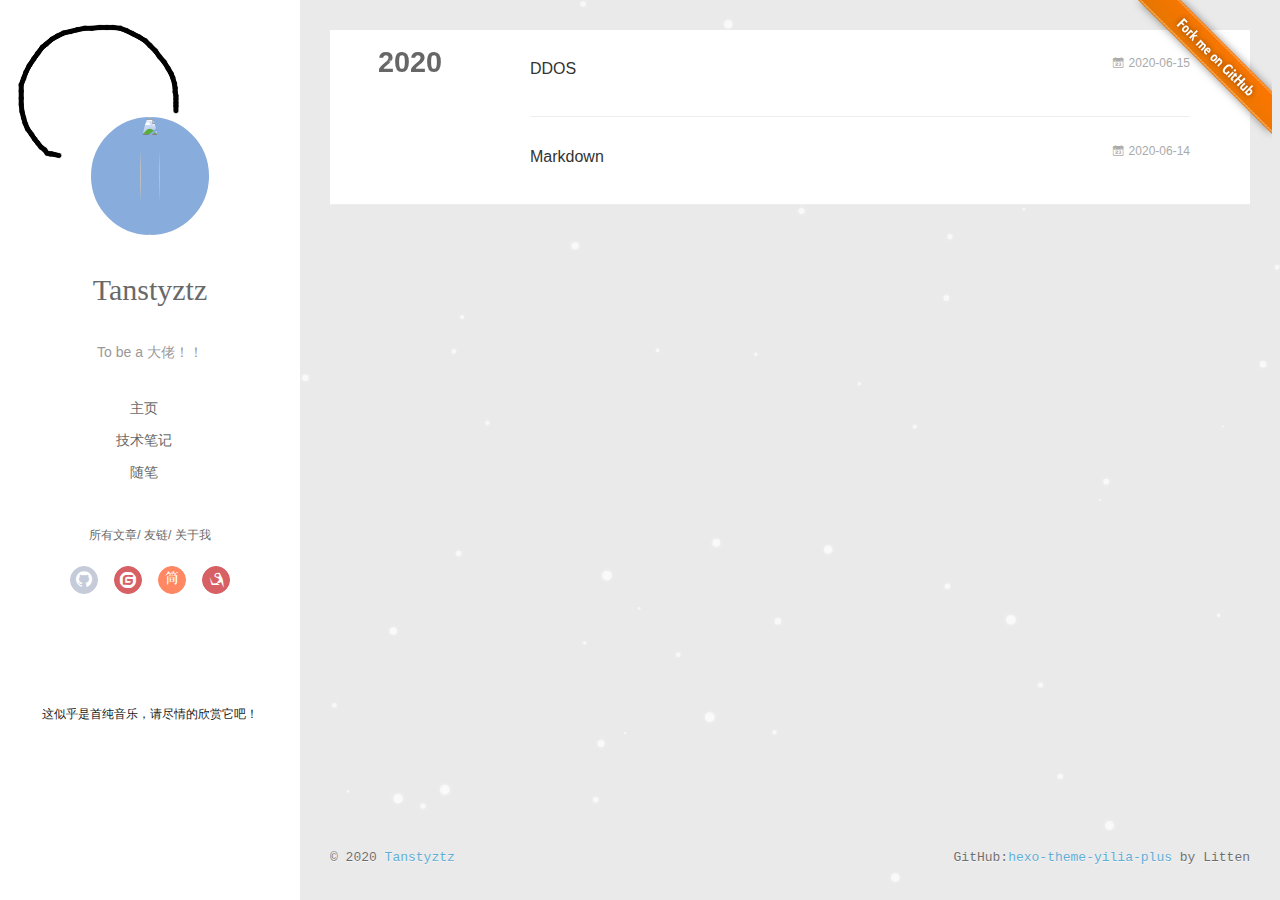
==== archives/index.html @ 5258317e "Site updated: 2020-06-16 18:39:21" ====
<!DOCTYPE html>
<html>
<head>
  <meta charset="utf-8">
  
  <meta name="renderer" content="webkit">
  <meta http-equiv="X-UA-Compatible" content="IE=edge" >
  <link rel="dns-prefetch" href="http://yoursite.com">
  <title>Archives | Tansty Blog</title>
  <meta name="generator" content="hexo-theme-yilia-plus">
  <meta name="viewport" content="width=device-width, initial-scale=1, maximum-scale=1">
  
  <meta name="description" content="a try">
<meta property="og:type" content="website">
<meta property="og:title" content="Tansty Blog">
<meta property="og:url" content="http://yoursite.com/archives/index.html">
<meta property="og:site_name" content="Tansty Blog">
<meta property="og:description" content="a try">
<meta property="article:author" content="Tanstyztz">
<meta property="article:tag" content="Tanstyztz">
<meta name="twitter:card" content="summary">
  
    <link rel="alternative" href="/atom.xml" title="Tansty Blog" type="application/atom+xml">
  
  
    <link rel="icon" href="https://s1.ax1x.com/2020/06/15/NCS9aR.png">
  
  
    <link rel="apple-touch-icon" href="/apple-touch-icon-180x180.png">
  
  <link rel="stylesheet" type="text/css" href="/./main.a5fda8.css">
  <style type="text/css">
    
    #container.show {
      background: linear-gradient(200deg,#a0cfe4,#e8c37e);
    }
  </style>
  

  

  
    
 	  <script src="/lib/clickLove.js"></script>
  
  

<script>
  (function () {
    var bp = document.createElement('script');
    var curProtocol = window.location.protocol.split(':')[0];
    if (curProtocol === 'https') {
      bp.src = 'https://zz.bdstatic.com/linksubmit/push.js';
    } else {
      bp.src = 'http://push.zhanzhang.baidu.com/push.js';
    }
    var s = document.getElementsByTagName("script")[0];
    s.parentNode.insertBefore(bp, s);
  })();

</script>



  

</head>


<body>
  <div id="container" q-class="show:isCtnShow">
    <canvas id="anm-canvas" class="anm-canvas"></canvas>

    <div class="left-col" q-class="show:isShow" style="background: #fff">
    	
      


<div class="overlay" style="background: #4d4d4d;background: url('/img/biubiubiu.gif') no-repeat ;"></div>
<div class="intrude-less">
	<header id="header" class="inner">
		<a href="/" class="profilepic">
			<img src="https://s1.ax1x.com/2020/06/15/NCSCI1.jpg" class="js-avatar">
		</a>
		<hgroup>
			<h1 class="header-author"><a href="/">Tanstyztz</a></h1>
		</hgroup>
		
		<p class="header-subtitle">To be a 大佬！！</p>
		

		<nav class="header-menu">
			<ul>
			
				<li><a href="/" target="_blank">主页</a></li>
			
				<li><a href="https://zhousiwei.gitee.io/ibooks/" target="_blank">技术笔记</a></li>
			
				<li><a href="/tags/%E9%9A%8F%E7%AC%94/" target="_blank">随笔</a></li>
			
			</ul>
		</nav>
		<nav class="header-smart-menu">
			
				
					<a q-on="click: openSlider(e, 'innerArchive')" href="javascript:void(0)">所有文章</a>
				
			
				
					<a q-on="click: openSlider(e, 'friends')" href="javascript:void(0)">友链</a>
				
			
				
					<a q-on="click: openSlider(e, 'aboutme')" href="javascript:void(0)">关于我</a>
				
			
		</nav>
		<nav class="header-nav">
			<div class="social">
				
					<a class="github" href="#" title="GitHub" target="_blank"><i class="icon-github"></i></a>
				
					<a class="gitee" href="#" title="码云" target="_blank"><i class="icon-gitee"></i></a>
				
					<a class="jianshu" href="#" title="简书" target="_blank"><i class="icon-jianshu"></i></a>
				
					<a class="cnblog" href="#" title="博客园" target="_blank"><i class="icon-cnblog"></i></a>
				
			</div>
		
			
			
			
			
			<div>
				<iframe frameborder="no" border="0" marginwidth="0" marginheight="0" width=240 height="86" src="//music.163.com/outchain/player?type=2&id=417595476&auto=1&height=66"></iframe>

			
				
				<p style="font-size: 12px;">这似乎是首纯音乐，请尽情的欣赏它吧！<p>
			
		
		</nav>
	</header>		
</div>

    </div>
    <div class="mid-col" q-class="show:isShow,hide:isShow|isFalse">
      
      
      <a class="forkMe" style="position:absolute;z-index:999;top:0;right:0.5em;" 
        href="https://github.com/Tansty" target="_blank">
        <img src="/img/forkme.png"
          class="attachment-full size-full" alt="Fork me on GitHub" data-recalc-dims="1"></a>
      
      
<nav id="mobile-nav">
  	<div class="overlay js-overlay" style="background: #4d4d4d"></div>
	<div class="btnctn js-mobile-btnctn">
  		<div class="slider-trigger list" q-on="click: openSlider(e)"><i class="icon icon-sort"></i></div>
	</div>
	<div class="intrude-less">
		<header id="header" class="inner">
			<div class="profilepic">
				<a href="/">
					<img src="https://s1.ax1x.com/2020/06/15/NCSCI1.jpg" class="js-avatar">
				</a>
			</div>
			<hgroup>
			  <h1 class="header-author js-header-author">Tanstyztz</h1>
			</hgroup>
			
			<p class="header-subtitle"><i class="icon icon-quo-left"></i>To be a 大佬！！<i class="icon icon-quo-right"></i></p>
			
			
			
				
			
				
			
				
			
			
			
			<nav class="header-nav">
				<div class="social">
					
						<a class="github" target="_blank" href="#" title="GitHub"><i class="icon-github"></i></a>
			        
						<a class="gitee" target="_blank" href="#" title="码云"><i class="icon-gitee"></i></a>
			        
						<a class="jianshu" target="_blank" href="#" title="简书"><i class="icon-jianshu"></i></a>
			        
						<a class="cnblog" target="_blank" href="#" title="博客园"><i class="icon-cnblog"></i></a>
			        
				</div>
			</nav>

			<nav class="header-menu js-header-menu">
				<ul style="width: 70%">
				
				
					<li style="width: 33.333333333333336%"><a href="/">主页</a></li>
		        
					<li style="width: 33.333333333333336%"><a href="https://zhousiwei.gitee.io/ibooks/" target="_blank" rel="noopener">技术笔记</a></li>
		        
					<li style="width: 33.333333333333336%"><a href="/tags/%E9%9A%8F%E7%AC%94/">随笔</a></li>
		        
				</ul>
			</nav>
		</header>				
	</div>
	<div class="mobile-mask" style="display:none" q-show="isShow"></div>
</nav>

      <div id="wrapper" class="body-wrap">
        <div class="menu-l">
          <div class="canvas-wrap">
            <canvas data-colors="#eaeaea" data-sectionHeight="100" data-contentId="js-content" id="myCanvas1"
              class="anm-canvas"></canvas>
          </div>
          <div id="js-content" class="content-ll">
            
  
  
    
    
      
      
      <section class="archives-wrap">
        <div class="archive-year-wrap">
          <a href="/archives/2020" class="archive-year">2020</a>
        </div>
        <div class="archives">
    
    <article class="archive-article archive-type-post">
  <div class="archive-article-inner">
    <header class="archive-article-header">
      	<div class="article-meta">
	      	
<a href="/2020/06/15/DDOS/" class="archive-article-date">
        <time datetime="2020-06-15T08:47:45.366Z" itemprop="datePublished"><i class="icon-calendar icon"></i>2020-06-15</time>
</a>

        </div>
    	 
  
    <h1 itemprop="name">
	
	  <a class="archive-article-title" href="/2020/06/15/DDOS/" target="_blank">DDOS</a>
  
    </h1>
  


        <div class="article-info info-on-right">
          
          

        </div>
        <div class="clearfix"></div>
    </header>
  </div>
</article>
  
    
    
    <article class="archive-article archive-type-post">
  <div class="archive-article-inner">
    <header class="archive-article-header">
      	<div class="article-meta">
	      	
<a href="/2020/06/14/Markdown/" class="archive-article-date">
        <time datetime="2020-06-14T08:09:37.645Z" itemprop="datePublished"><i class="icon-calendar icon"></i>2020-06-14</time>
</a>

        </div>
    	 
  
    <h1 itemprop="name">
	
	  <a class="archive-article-title" href="/2020/06/14/Markdown/" target="_blank">Markdown</a>
  
    </h1>
  


        <div class="article-info info-on-right">
          
          

        </div>
        <div class="clearfix"></div>
    </header>
  </div>
</article>
  
  
    </div></section>
  

    


          </div>
        </div>
      </div>
      <footer id="footer">
  <div class="outer">
    <div id="footer-info">
    	<div class="footer-left">
    		&copy; 2020 <a href="http://yoursite.com/" target="_blank">Tanstyztz</a>
    	</div>
      	<div class="footer-right">
			
			
      		GitHub:<a href="https://github.com/JoeyBling/hexo-theme-yilia-plus" target="_blank">hexo-theme-yilia-plus</a> by Litten
      	</div>
    </div>
  </div>
  
  
	<script src="/lib/busuanzi.pure.js"></script>
	
  
  
	
	<span id="busuanzi_container_site_pv" style="display:none">
		本站总访问量<span id="busuanzi_value_site_pv"></span>次	
	        <span class="post-meta-divider" >|</span>
	</span>
  	<span id="busuanzi_container_site_uv" style='display:none'>
  		本站访客数<span id="busuanzi_value_site_uv"></span>人
  	</span>
  
</footer>

    </div>
    <script>
	var yiliaConfig = {
		mathjax: false,
		isHome: false,
		isPost: false,
		isArchive: true,
		isTag: false,
		isCategory: false,
		open_in_new: true,
		toc_hide_index: true,
		root: "/",
		innerArchive: true,
		showTags: true
	}
</script>

<script>!function(r){function e(t){if(i[t])return i[t].exports;var n=i[t]={exports:{},id:t,loaded:!1};return r[t].call(n.exports,n,n.exports,e),n.loaded=!0,n.exports}var i={};e.m=r,e.c=i,e.p="./",e(0)}([function(t,n,r){r(208),t.exports=r(205)},function(t,n,r){var d=r(3),y=r(46),g=r(26),b=r(27),x=r(47),m="prototype",S=function(t,n,r){var e,i,o,u,c=t&S.F,f=t&S.G,a=t&S.S,s=t&S.P,l=t&S.B,h=f?d:a?d[n]||(d[n]={}):(d[n]||{})[m],v=f?y:y[n]||(y[n]={}),p=v[m]||(v[m]={});for(e in f&&(r=n),r)o=((i=!c&&h&&void 0!==h[e])?h:r)[e],u=l&&i?x(o,d):s&&"function"==typeof o?x(Function.call,o):o,h&&b(h,e,o,t&S.U),v[e]!=o&&g(v,e,u),s&&p[e]!=o&&(p[e]=o)};d.core=y,S.F=1,S.G=2,S.S=4,S.P=8,S.B=16,S.W=32,S.U=64,S.R=128,t.exports=S},function(t,n,r){var e=r(5);t.exports=function(t){if(!e(t))throw TypeError(t+" is not an object!");return t}},function(t,n){var r=t.exports="undefined"!=typeof window&&window.Math==Math?window:"undefined"!=typeof self&&self.Math==Math?self:Function("return this")();"number"==typeof __g&&(__g=r)},function(t,n){t.exports=function(t){try{return!!t()}catch(t){return!0}}},function(t,n){t.exports=function(t){return"object"==typeof t?null!==t:"function"==typeof t}},function(t,n){var r=t.exports="undefined"!=typeof window&&window.Math==Math?window:"undefined"!=typeof self&&self.Math==Math?self:Function("return this")();"number"==typeof __g&&(__g=r)},function(t,n,r){var e=r(118)("wks"),i=r(79),o=r(3).Symbol,u="function"==typeof o;(t.exports=function(t){return e[t]||(e[t]=u&&o[t]||(u?o:i)("Symbol."+t))}).store=e},function(t,n,r){var e=r(49),i=Math.min;t.exports=function(t){return 0<t?i(e(t),9007199254740991):0}},function(t,n){var r={}.hasOwnProperty;t.exports=function(t,n){return r.call(t,n)}},function(t,n,r){t.exports=!r(4)(function(){return 7!=Object.defineProperty({},"a",{get:function(){return 7}}).a})},function(t,n,r){var e=r(2),i=r(174),o=r(53),u=Object.defineProperty;n.f=r(10)?Object.defineProperty:function(t,n,r){if(e(t),n=o(n,!0),e(r),i)try{return u(t,n,r)}catch(t){}if("get"in r||"set"in r)throw TypeError("Accessors not supported!");return"value"in r&&(t[n]=r.value),t}},function(t,n,r){t.exports=!r(20)(function(){return 7!=Object.defineProperty({},"a",{get:function(){return 7}}).a})},function(t,n,r){var e=r(14),i=r(24);t.exports=r(12)?function(t,n,r){return e.f(t,n,i(1,r))}:function(t,n,r){return t[n]=r,t}},function(t,n,r){var e=r(22),i=r(60),o=r(42),u=Object.defineProperty;n.f=r(12)?Object.defineProperty:function(t,n,r){if(e(t),n=o(n,!0),e(r),i)try{return u(t,n,r)}catch(t){}if("get"in r||"set"in r)throw TypeError("Accessors not supported!");return"value"in r&&(t[n]=r.value),t}},function(t,n,r){var e=r(96),i=r(34);t.exports=function(t){return e(i(t))}},function(t,n,r){var e=r(40)("wks"),i=r(25),o=r(6).Symbol,u="function"==typeof o;(t.exports=function(t){return e[t]||(e[t]=u&&o[t]||(u?o:i)("Symbol."+t))}).store=e},function(t,n,r){var e=r(51);t.exports=function(t){return Object(e(t))}},function(t,n){t.exports=function(t){return"object"==typeof t?null!==t:"function"==typeof t}},function(t,n){var r=t.exports={version:"2.6.9"};"number"==typeof __e&&(__e=r)},function(t,n){t.exports=function(t){try{return!!t()}catch(t){return!0}}},function(t,n){t.exports=function(t){if("function"!=typeof t)throw TypeError(t+" is not a function!");return t}},function(t,n,r){var e=r(18);t.exports=function(t){if(!e(t))throw TypeError(t+" is not an object!");return t}},function(t,n){t.exports=!0},function(t,n){t.exports=function(t,n){return{enumerable:!(1&t),configurable:!(2&t),writable:!(4&t),value:n}}},function(t,n){var r=0,e=Math.random();t.exports=function(t){return"Symbol(".concat(void 0===t?"":t,")_",(++r+e).toString(36))}},function(t,n,r){var e=r(11),i=r(75);t.exports=r(10)?function(t,n,r){return e.f(t,n,i(1,r))}:function(t,n,r){return t[n]=r,t}},function(t,n,r){var o=r(3),u=r(26),c=r(30),f=r(79)("src"),e=r(219),i="toString",a=(""+e).split(i);r(46).inspectSource=function(t){return e.call(t)},(t.exports=function(t,n,r,e){var i="function"==typeof r;i&&(c(r,"name")||u(r,"name",n)),t[n]!==r&&(i&&(c(r,f)||u(r,f,t[n]?""+t[n]:a.join(String(n)))),t===o?t[n]=r:e?t[n]?t[n]=r:u(t,n,r):(delete t[n],u(t,n,r)))})(Function.prototype,i,function(){return"function"==typeof this&&this[f]||e.call(this)})},function(t,n,r){var e=r(1),i=r(4),u=r(51),c=/"/g,o=function(t,n,r,e){var i=String(u(t)),o="<"+n;return""!==r&&(o+=" "+r+'="'+String(e).replace(c,"&quot;")+'"'),o+">"+i+"</"+n+">"};t.exports=function(n,t){var r={};r[n]=t(o),e(e.P+e.F*i(function(){var t=""[n]('"');return t!==t.toLowerCase()||3<t.split('"').length}),"String",r)}},function(t,n,r){var e=r(65),i=r(35);t.exports=Object.keys||function(t){return e(t,i)}},function(t,n){var r={}.hasOwnProperty;t.exports=function(t,n){return r.call(t,n)}},function(t,n,r){var e=r(117),i=r(75),o=r(33),u=r(53),c=r(30),f=r(174),a=Object.getOwnPropertyDescriptor;n.f=r(10)?a:function(t,n){if(t=o(t),n=u(n,!0),f)try{return a(t,n)}catch(t){}if(c(t,n))return i(!e.f.call(t,n),t[n])}},function(t,n,r){var e=r(30),i=r(17),o=r(154)("IE_PROTO"),u=Object.prototype;t.exports=Object.getPrototypeOf||function(t){return t=i(t),e(t,o)?t[o]:"function"==typeof t.constructor&&t instanceof t.constructor?t.constructor.prototype:t instanceof Object?u:null}},function(t,n,r){var e=r(116),i=r(51);t.exports=function(t){return e(i(t))}},function(t,n){t.exports=function(t){if(null==t)throw TypeError("Can't call method on  "+t);return t}},function(t,n){t.exports="constructor,hasOwnProperty,isPrototypeOf,propertyIsEnumerable,toLocaleString,toString,valueOf".split(",")},function(t,n){t.exports={}},function(t,n){n.f={}.propertyIsEnumerable},function(t,n,r){var e=r(14).f,i=r(9),o=r(16)("toStringTag");t.exports=function(t,n,r){t&&!i(t=r?t:t.prototype,o)&&e(t,o,{configurable:!0,value:n})}},function(t,n,r){var e=r(40)("keys"),i=r(25);t.exports=function(t){return e[t]||(e[t]=i(t))}},function(t,n,r){var e=r(19),i=r(6),o="__core-js_shared__",u=i[o]||(i[o]={});(t.exports=function(t,n){return u[t]||(u[t]=void 0!==n?n:{})})("versions",[]).push({version:e.version,mode:r(23)?"pure":"global",copyright:"© 2019 Denis Pushkarev (zloirock.ru)"})},function(t,n){var r=Math.ceil,e=Math.floor;t.exports=function(t){return isNaN(t=+t)?0:(0<t?e:r)(t)}},function(t,n,r){var i=r(18);t.exports=function(t,n){if(!i(t))return t;var r,e;if(n&&"function"==typeof(r=t.toString)&&!i(e=r.call(t)))return e;if("function"==typeof(r=t.valueOf)&&!i(e=r.call(t)))return e;if(!n&&"function"==typeof(r=t.toString)&&!i(e=r.call(t)))return e;throw TypeError("Can't convert object to primitive value")}},function(t,n,r){var e=r(6),i=r(19),o=r(23),u=r(44),c=r(14).f;t.exports=function(t){var n=i.Symbol||(i.Symbol=o?{}:e.Symbol||{});"_"==t.charAt(0)||t in n||c(n,t,{value:u.f(t)})}},function(t,n,r){n.f=r(16)},function(t,n){var r={}.toString;t.exports=function(t){return r.call(t).slice(8,-1)}},function(t,n){var r=t.exports={version:"2.6.9"};"number"==typeof __e&&(__e=r)},function(t,n,r){var o=r(21);t.exports=function(e,i,t){if(o(e),void 0===i)return e;switch(t){case 1:return function(t){return e.call(i,t)};case 2:return function(t,n){return e.call(i,t,n)};case 3:return function(t,n,r){return e.call(i,t,n,r)}}return function(){return e.apply(i,arguments)}}},function(t,n,r){"use strict";var e=r(4);t.exports=function(t,n){return!!t&&e(function(){n?t.call(null,function(){},1):t.call(null)})}},function(t,n){var r=Math.ceil,e=Math.floor;t.exports=function(t){return isNaN(t=+t)?0:(0<t?e:r)(t)}},function(t,n,r){var x=r(47),m=r(116),S=r(17),w=r(8),e=r(138);t.exports=function(l,t){var h=1==l,v=2==l,p=3==l,d=4==l,y=6==l,g=5==l||y,b=t||e;return function(t,n,r){for(var e,i,o=S(t),u=m(o),c=x(n,r,3),f=w(u.length),a=0,s=h?b(t,f):v?b(t,0):void 0;a<f;a++)if((g||a in u)&&(i=c(e=u[a],a,o),l))if(h)s[a]=i;else if(i)switch(l){case 3:return!0;case 5:return e;case 6:return a;case 2:s.push(e)}else if(d)return!1;return y?-1:p||d?d:s}}},function(t,n){t.exports=function(t){if(null==t)throw TypeError("Can't call method on  "+t);return t}},function(t,n,r){var i=r(1),o=r(46),u=r(4);t.exports=function(t,n){var r=(o.Object||{})[t]||Object[t],e={};e[t]=n(r),i(i.S+i.F*u(function(){r(1)}),"Object",e)}},function(t,n,r){var i=r(5);t.exports=function(t,n){if(!i(t))return t;var r,e;if(n&&"function"==typeof(r=t.toString)&&!i(e=r.call(t)))return e;if("function"==typeof(r=t.valueOf)&&!i(e=r.call(t)))return e;if(!n&&"function"==typeof(r=t.toString)&&!i(e=r.call(t)))return e;throw TypeError("Can't convert object to primitive value")}},function(t,n,r){var d=r(6),y=r(19),g=r(93),b=r(13),x=r(9),m="prototype",S=function(t,n,r){var e,i,o,u=t&S.F,c=t&S.G,f=t&S.S,a=t&S.P,s=t&S.B,l=t&S.W,h=c?y:y[n]||(y[n]={}),v=h[m],p=c?d:f?d[n]:(d[n]||{})[m];for(e in c&&(r=n),r)(i=!u&&p&&void 0!==p[e])&&x(h,e)||(o=i?p[e]:r[e],h[e]=c&&"function"!=typeof p[e]?r[e]:s&&i?g(o,d):l&&p[e]==o?function(e){var t=function(t,n,r){if(this instanceof e){switch(arguments.length){case 0:return new e;case 1:return new e(t);case 2:return new e(t,n)}return new e(t,n,r)}return e.apply(this,arguments)};return t[m]=e[m],t}(o):a&&"function"==typeof o?g(Function.call,o):o,a&&((h.virtual||(h.virtual={}))[e]=o,t&S.R&&v&&!v[e]&&b(v,e,o)))};S.F=1,S.G=2,S.S=4,S.P=8,S.B=16,S.W=32,S.U=64,S.R=128,t.exports=S},function(t,n,r){var e=r(34);t.exports=function(t){return Object(e(t))}},function(t,n,r){var o=r(196),e=r(1),i=r(118)("metadata"),u=i.store||(i.store=new(r(200))),c=function(t,n,r){var e=u.get(t);if(!e){if(!r)return;u.set(t,e=new o)}var i=e.get(n);if(!i){if(!r)return;e.set(n,i=new o)}return i};t.exports={store:u,map:c,has:function(t,n,r){var e=c(n,r,!1);return void 0!==e&&e.has(t)},get:function(t,n,r){var e=c(n,r,!1);return void 0===e?void 0:e.get(t)},set:function(t,n,r,e){c(r,e,!0).set(t,n)},keys:function(t,n){var r=c(t,n,!1),e=[];return r&&r.forEach(function(t,n){e.push(n)}),e},key:function(t){return void 0===t||"symbol"==typeof t?t:String(t)},exp:function(t){e(e.S,"Reflect",t)}}},function(t,n,r){"use strict";if(r(10)){var g=r(68),b=r(3),x=r(4),m=r(1),S=r(132),e=r(159),h=r(47),w=r(70),i=r(75),_=r(26),o=r(76),u=r(49),O=r(8),E=r(194),c=r(78),f=r(53),a=r(30),M=r(81),P=r(5),v=r(17),p=r(145),j=r(72),F=r(32),A=r(73).f,d=r(161),s=r(79),l=r(7),y=r(50),I=r(120),L=r(119),N=r(162),T=r(82),k=r(125),R=r(77),C=r(137),D=r(166),G=r(11),W=r(31),U=G.f,V=W.f,B=b.RangeError,q=b.TypeError,z=b.Uint8Array,K="ArrayBuffer",H="Shared"+K,J="BYTES_PER_ELEMENT",$="prototype",Y=Array[$],X=e.ArrayBuffer,Q=e.DataView,Z=y(0),tt=y(2),nt=y(3),rt=y(4),et=y(5),it=y(6),ot=I(!0),ut=I(!1),ct=N.values,ft=N.keys,at=N.entries,st=Y.lastIndexOf,lt=Y.reduce,ht=Y.reduceRight,vt=Y.join,pt=Y.sort,dt=Y.slice,yt=Y.toString,gt=Y.toLocaleString,bt=l("iterator"),xt=l("toStringTag"),mt=s("typed_constructor"),St=s("def_constructor"),wt=S.CONSTR,_t=S.TYPED,Ot=S.VIEW,Et="Wrong length!",Mt=y(1,function(t,n){return It(L(t,t[St]),n)}),Pt=x(function(){return 1===new z(new Uint16Array([1]).buffer)[0]}),jt=!!z&&!!z[$].set&&x(function(){new z(1).set({})}),Ft=function(t,n){var r=u(t);if(r<0||r%n)throw B("Wrong offset!");return r},At=function(t){if(P(t)&&_t in t)return t;throw q(t+" is not a typed array!")},It=function(t,n){if(!(P(t)&&mt in t))throw q("It is not a typed array constructor!");return new t(n)},Lt=function(t,n){return Nt(L(t,t[St]),n)},Nt=function(t,n){for(var r=0,e=n.length,i=It(t,e);r<e;)i[r]=n[r++];return i},Tt=function(t,n,r){U(t,n,{get:function(){return this._d[r]}})},kt=function(t){var n,r,e,i,o,u,c=v(t),f=arguments.length,a=1<f?arguments[1]:void 0,s=void 0!==a,l=d(c);if(null!=l&&!p(l)){for(u=l.call(c),e=[],n=0;!(o=u.next()).done;n++)e.push(o.value);c=e}for(s&&2<f&&(a=h(a,arguments[2],2)),n=0,r=O(c.length),i=It(this,r);n<r;n++)i[n]=s?a(c[n],n):c[n];return i},Rt=function(){for(var t=0,n=arguments.length,r=It(this,n);t<n;)r[t]=arguments[t++];return r},Ct=!!z&&x(function(){gt.call(new z(1))}),Dt=function(){return gt.apply(Ct?dt.call(At(this)):At(this),arguments)},Gt={copyWithin:function(t,n){return D.call(At(this),t,n,2<arguments.length?arguments[2]:void 0)},every:function(t){return rt(At(this),t,1<arguments.length?arguments[1]:void 0)},fill:function(t){return C.apply(At(this),arguments)},filter:function(t){return Lt(this,tt(At(this),t,1<arguments.length?arguments[1]:void 0))},find:function(t){return et(At(this),t,1<arguments.length?arguments[1]:void 0)},findIndex:function(t){return it(At(this),t,1<arguments.length?arguments[1]:void 0)},forEach:function(t){Z(At(this),t,1<arguments.length?arguments[1]:void 0)},indexOf:function(t){return ut(At(this),t,1<arguments.length?arguments[1]:void 0)},includes:function(t){return ot(At(this),t,1<arguments.length?arguments[1]:void 0)},join:function(t){return vt.apply(At(this),arguments)},lastIndexOf:function(t){return st.apply(At(this),arguments)},map:function(t){return Mt(At(this),t,1<arguments.length?arguments[1]:void 0)},reduce:function(t){return lt.apply(At(this),arguments)},reduceRight:function(t){return ht.apply(At(this),arguments)},reverse:function(){for(var t,n=this,r=At(n).length,e=Math.floor(r/2),i=0;i<e;)t=n[i],n[i++]=n[--r],n[r]=t;return n},some:function(t){return nt(At(this),t,1<arguments.length?arguments[1]:void 0)},sort:function(t){return pt.call(At(this),t)},subarray:function(t,n){var r=At(this),e=r.length,i=c(t,e);return new(L(r,r[St]))(r.buffer,r.byteOffset+i*r.BYTES_PER_ELEMENT,O((void 0===n?e:c(n,e))-i))}},Wt=function(t,n){return Lt(this,dt.call(At(this),t,n))},Ut=function(t){At(this);var n=Ft(arguments[1],1),r=this.length,e=v(t),i=O(e.length),o=0;if(r<i+n)throw B(Et);for(;o<i;)this[n+o]=e[o++]},Vt={entries:function(){return at.call(At(this))},keys:function(){return ft.call(At(this))},values:function(){return ct.call(At(this))}},Bt=function(t,n){return P(t)&&t[_t]&&"symbol"!=typeof n&&n in t&&String(+n)==String(n)},qt=function(t,n){return Bt(t,n=f(n,!0))?i(2,t[n]):V(t,n)},zt=function(t,n,r){return!(Bt(t,n=f(n,!0))&&P(r)&&a(r,"value"))||a(r,"get")||a(r,"set")||r.configurable||a(r,"writable")&&!r.writable||a(r,"enumerable")&&!r.enumerable?U(t,n,r):(t[n]=r.value,t)};wt||(W.f=qt,G.f=zt),m(m.S+m.F*!wt,"Object",{getOwnPropertyDescriptor:qt,defineProperty:zt}),x(function(){yt.call({})})&&(yt=gt=function(){return vt.call(this)});var Kt=o({},Gt);o(Kt,Vt),_(Kt,bt,Vt.values),o(Kt,{slice:Wt,set:Ut,constructor:function(){},toString:yt,toLocaleString:Dt}),Tt(Kt,"buffer","b"),Tt(Kt,"byteOffset","o"),Tt(Kt,"byteLength","l"),Tt(Kt,"length","e"),U(Kt,xt,{get:function(){return this[_t]}}),t.exports=function(t,l,n,o){var h=t+((o=!!o)?"Clamped":"")+"Array",r="get"+t,u="set"+t,v=b[h],c=v||{},e=v&&F(v),i=!v||!S.ABV,f={},a=v&&v[$],p=function(t,i){U(t,i,{get:function(){return t=i,(n=this._d).v[r](t*l+n.o,Pt);var t,n},set:function(t){return n=i,r=t,e=this._d,o&&(r=(r=Math.round(r))<0?0:255<r?255:255&r),void e.v[u](n*l+e.o,r,Pt);var n,r,e},enumerable:!0})};i?(v=n(function(t,n,r,e){w(t,v,h,"_d");var i,o,u,c,f=0,a=0;if(P(n)){if(!(n instanceof X||(c=M(n))==K||c==H))return _t in n?Nt(v,n):kt.call(v,n);i=n,a=Ft(r,l);var s=n.byteLength;if(void 0===e){if(s%l)throw B(Et);if((o=s-a)<0)throw B(Et)}else if(s<(o=O(e)*l)+a)throw B(Et);u=o/l}else u=E(n),i=new X(o=u*l);for(_(t,"_d",{b:i,o:a,l:o,e:u,v:new Q(i)});f<u;)p(t,f++)}),a=v[$]=j(Kt),_(a,"constructor",v)):x(function(){v(1)})&&x(function(){new v(-1)})&&k(function(t){new v,new v(null),new v(1.5),new v(t)},!0)||(v=n(function(t,n,r,e){var i;return w(t,v,h),P(n)?n instanceof X||(i=M(n))==K||i==H?void 0!==e?new c(n,Ft(r,l),e):void 0!==r?new c(n,Ft(r,l)):new c(n):_t in n?Nt(v,n):kt.call(v,n):new c(E(n))}),Z(e!==Function.prototype?A(c).concat(A(e)):A(c),function(t){t in v||_(v,t,c[t])}),v[$]=a,g||(a.constructor=v));var s=a[bt],d=!!s&&("values"==s.name||null==s.name),y=Vt.values;_(v,mt,!0),_(a,_t,h),_(a,Ot,!0),_(a,St,v),(o?new v(1)[xt]==h:xt in a)||U(a,xt,{get:function(){return h}}),f[h]=v,m(m.G+m.W+m.F*(v!=c),f),m(m.S,h,{BYTES_PER_ELEMENT:l}),m(m.S+m.F*x(function(){c.of.call(v,1)}),h,{from:kt,of:Rt}),J in a||_(a,J,l),m(m.P,h,Gt),R(h),m(m.P+m.F*jt,h,{set:Ut}),m(m.P+m.F*!d,h,Vt),g||a.toString==yt||(a.toString=yt),m(m.P+m.F*x(function(){new v(1).slice()}),h,{slice:Wt}),m(m.P+m.F*(x(function(){return[1,2].toLocaleString()!=new v([1,2]).toLocaleString()})||!x(function(){a.toLocaleString.call([1,2])})),h,{toLocaleString:Dt}),T[h]=d?s:y,g||d||_(a,bt,y)}}else t.exports=function(){}},function(t,n){var r={}.toString;t.exports=function(t){return r.call(t).slice(8,-1)}},function(t,n,r){var e=r(18),i=r(6).document,o=e(i)&&e(i.createElement);t.exports=function(t){return o?i.createElement(t):{}}},function(t,n,r){t.exports=!r(12)&&!r(20)(function(){return 7!=Object.defineProperty(r(59)("div"),"a",{get:function(){return 7}}).a})},function(t,n,r){"use strict";var x=r(23),m=r(54),S=r(66),w=r(13),_=r(36),O=r(98),E=r(38),M=r(104),P=r(16)("iterator"),j=!([].keys&&"next"in[].keys()),F="values",A=function(){return this};t.exports=function(t,n,r,e,i,o,u){O(r,n,e);var c,f,a,s=function(t){if(!j&&t in p)return p[t];switch(t){case"keys":case F:return function(){return new r(this,t)}}return function(){return new r(this,t)}},l=n+" Iterator",h=i==F,v=!1,p=t.prototype,d=p[P]||p["@@iterator"]||i&&p[i],y=d||s(i),g=i?h?s("entries"):y:void 0,b="Array"==n&&p.entries||d;if(b&&((a=M(b.call(new t)))!==Object.prototype&&a.next&&(E(a,l,!0),x||"function"==typeof a[P]||w(a,P,A))),h&&d&&d.name!==F&&(v=!0,y=function(){return d.call(this)}),x&&!u||!j&&!v&&p[P]||w(p,P,y),_[n]=y,_[l]=A,i)if(c={values:h?y:s(F),keys:o?y:s("keys"),entries:g},u)for(f in c)f in p||S(p,f,c[f]);else m(m.P+m.F*(j||v),n,c);return c}},function(t,n,e){var i=e(22),o=e(101),u=e(35),c=e(39)("IE_PROTO"),f=function(){},a="prototype",s=function(){var t,n=e(59)("iframe"),r=u.length;for(n.style.display="none",e(95).appendChild(n),n.src="javascript:",(t=n.contentWindow.document).open(),t.write("<script>document.F=Object<\/script>"),t.close(),s=t.F;r--;)delete s[a][u[r]];return s()};t.exports=Object.create||function(t,n){var r;return null!==t?(f[a]=i(t),r=new f,f[a]=null,r[c]=t):r=s(),void 0===n?r:o(r,n)}},function(t,n,r){var e=r(65),i=r(35).concat("length","prototype");n.f=Object.getOwnPropertyNames||function(t){return e(t,i)}},function(t,n){n.f=Object.getOwnPropertySymbols},function(t,n,r){var u=r(9),c=r(15),f=r(92)(!1),a=r(39)("IE_PROTO");t.exports=function(t,n){var r,e=c(t),i=0,o=[];for(r in e)r!=a&&u(e,r)&&o.push(r);for(;n.length>i;)u(e,r=n[i++])&&(~f(o,r)||o.push(r));return o}},function(t,n,r){t.exports=r(13)},function(t,n,r){var e=r(7)("unscopables"),i=Array.prototype;null==i[e]&&r(26)(i,e,{}),t.exports=function(t){i[e][t]=!0}},function(t,n){t.exports=!1},function(t,n,r){var e=r(79)("meta"),i=r(5),o=r(30),u=r(11).f,c=0,f=Object.isExtensible||function(){return!0},a=!r(4)(function(){return f(Object.preventExtensions({}))}),s=function(t){u(t,e,{value:{i:"O"+ ++c,w:{}}})},l=t.exports={KEY:e,NEED:!1,fastKey:function(t,n){if(!i(t))return"symbol"==typeof t?t:("string"==typeof t?"S":"P")+t;if(!o(t,e)){if(!f(t))return"F";if(!n)return"E";s(t)}return t[e].i},getWeak:function(t,n){if(!o(t,e)){if(!f(t))return!0;if(!n)return!1;s(t)}return t[e].w},onFreeze:function(t){return a&&l.NEED&&f(t)&&!o(t,e)&&s(t),t}}},function(t,n){t.exports=function(t,n,r,e){if(!(t instanceof n)||void 0!==e&&e in t)throw TypeError(r+": incorrect invocation!");return t}},function(t,n,r){var h=r(47),v=r(177),p=r(145),d=r(2),y=r(8),g=r(161),b={},x={};(n=t.exports=function(t,n,r,e,i){var o,u,c,f,a=i?function(){return t}:g(t),s=h(r,e,n?2:1),l=0;if("function"!=typeof a)throw TypeError(t+" is not iterable!");if(p(a)){for(o=y(t.length);l<o;l++)if((f=n?s(d(u=t[l])[0],u[1]):s(t[l]))===b||f===x)return f}else for(c=a.call(t);!(u=c.next()).done;)if((f=v(c,s,u.value,n))===b||f===x)return f}).BREAK=b,n.RETURN=x},function(t,n,e){var i=e(2),o=e(183),u=e(141),c=e(154)("IE_PROTO"),f=function(){},a="prototype",s=function(){var t,n=e(140)("iframe"),r=u.length;for(n.style.display="none",e(143).appendChild(n),n.src="javascript:",(t=n.contentWindow.document).open(),t.write("<script>document.F=Object<\/script>"),t.close(),s=t.F;r--;)delete s[a][u[r]];return s()};t.exports=Object.create||function(t,n){var r;return null!==t?(f[a]=i(t),r=new f,f[a]=null,r[c]=t):r=s(),void 0===n?r:o(r,n)}},function(t,n,r){var e=r(185),i=r(141).concat("length","prototype");n.f=Object.getOwnPropertyNames||function(t){return e(t,i)}},function(t,n,r){var e=r(185),i=r(141);t.exports=Object.keys||function(t){return e(t,i)}},function(t,n){t.exports=function(t,n){return{enumerable:!(1&t),configurable:!(2&t),writable:!(4&t),value:n}}},function(t,n,r){var i=r(27);t.exports=function(t,n,r){for(var e in n)i(t,e,n[e],r);return t}},function(t,n,r){"use strict";var e=r(3),i=r(11),o=r(10),u=r(7)("species");t.exports=function(t){var n=e[t];o&&n&&!n[u]&&i.f(n,u,{configurable:!0,get:function(){return this}})}},function(t,n,r){var e=r(49),i=Math.max,o=Math.min;t.exports=function(t,n){return(t=e(t))<0?i(t+n,0):o(t,n)}},function(t,n){var r=0,e=Math.random();t.exports=function(t){return"Symbol(".concat(void 0===t?"":t,")_",(++r+e).toString(36))}},function(t,n,r){var e=r(5);t.exports=function(t,n){if(!e(t)||t._t!==n)throw TypeError("Incompatible receiver, "+n+" required!");return t}},function(t,n,r){var i=r(45),o=r(7)("toStringTag"),u="Arguments"==i(function(){return arguments}());t.exports=function(t){var n,r,e;return void 0===t?"Undefined":null===t?"Null":"string"==typeof(r=function(t,n){try{return t[n]}catch(t){}}(n=Object(t),o))?r:u?i(n):"Object"==(e=i(n))&&"function"==typeof n.callee?"Arguments":e}},function(t,n){t.exports={}},function(t,n,r){var e=r(11).f,i=r(30),o=r(7)("toStringTag");t.exports=function(t,n,r){t&&!i(t=r?t:t.prototype,o)&&e(t,o,{configurable:!0,value:n})}},function(t,n,r){var u=r(1),e=r(51),c=r(4),f=r(157),i="["+f+"]",o=RegExp("^"+i+i+"*"),a=RegExp(i+i+"*$"),s=function(t,n,r){var e={},i=c(function(){return!!f[t]()||"​"!="​"[t]()}),o=e[t]=i?n(l):f[t];r&&(e[r]=o),u(u.P+u.F*i,"String",e)},l=s.trim=function(t,n){return t=String(e(t)),1&n&&(t=t.replace(o,"")),2&n&&(t=t.replace(a,"")),t};t.exports=s},function(t,n,r){t.exports={default:r(88),__esModule:!0}},function(t,n,r){t.exports={default:r(89),__esModule:!0}},function(t,n,r){"use strict";function e(t){return t&&t.__esModule?t:{default:t}}n.__esModule=!0;var i=e(r(86)),o=e(r(85)),u="function"==typeof o.default&&"symbol"==typeof i.default?function(t){return typeof t}:function(t){return t&&"function"==typeof o.default&&t.constructor===o.default&&t!==o.default.prototype?"symbol":typeof t};n.default="function"==typeof o.default&&"symbol"===u(i.default)?function(t){return void 0===t?"undefined":u(t)}:function(t){return t&&"function"==typeof o.default&&t.constructor===o.default&&t!==o.default.prototype?"symbol":void 0===t?"undefined":u(t)}},function(t,n,r){r(111),r(109),r(112),r(113),t.exports=r(19).Symbol},function(t,n,r){r(110),r(114),t.exports=r(44).f("iterator")},function(t,n){t.exports=function(t){if("function"!=typeof t)throw TypeError(t+" is not a function!");return t}},function(t,n){t.exports=function(){}},function(t,n,r){var f=r(15),a=r(107),s=r(106);t.exports=function(c){return function(t,n,r){var e,i=f(t),o=a(i.length),u=s(r,o);if(c&&n!=n){for(;u<o;)if((e=i[u++])!=e)return!0}else for(;u<o;u++)if((c||u in i)&&i[u]===n)return c||u||0;return!c&&-1}}},function(t,n,r){var o=r(90);t.exports=function(e,i,t){if(o(e),void 0===i)return e;switch(t){case 1:return function(t){return e.call(i,t)};case 2:return function(t,n){return e.call(i,t,n)};case 3:return function(t,n,r){return e.call(i,t,n,r)}}return function(){return e.apply(i,arguments)}}},function(t,n,r){var c=r(29),f=r(64),a=r(37);t.exports=function(t){var n=c(t),r=f.f;if(r)for(var e,i=r(t),o=a.f,u=0;i.length>u;)o.call(t,e=i[u++])&&n.push(e);return n}},function(t,n,r){var e=r(6).document;t.exports=e&&e.documentElement},function(t,n,r){var e=r(58);t.exports=Object("z").propertyIsEnumerable(0)?Object:function(t){return"String"==e(t)?t.split(""):Object(t)}},function(t,n,r){var e=r(58);t.exports=Array.isArray||function(t){return"Array"==e(t)}},function(t,n,r){"use strict";var e=r(62),i=r(24),o=r(38),u={};r(13)(u,r(16)("iterator"),function(){return this}),t.exports=function(t,n,r){t.prototype=e(u,{next:i(1,r)}),o(t,n+" Iterator")}},function(t,n){t.exports=function(t,n){return{value:n,done:!!t}}},function(t,n,r){var e=r(25)("meta"),i=r(18),o=r(9),u=r(14).f,c=0,f=Object.isExtensible||function(){return!0},a=!r(20)(function(){return f(Object.preventExtensions({}))}),s=function(t){u(t,e,{value:{i:"O"+ ++c,w:{}}})},l=t.exports={KEY:e,NEED:!1,fastKey:function(t,n){if(!i(t))return"symbol"==typeof t?t:("string"==typeof t?"S":"P")+t;if(!o(t,e)){if(!f(t))return"F";if(!n)return"E";s(t)}return t[e].i},getWeak:function(t,n){if(!o(t,e)){if(!f(t))return!0;if(!n)return!1;s(t)}return t[e].w},onFreeze:function(t){return a&&l.NEED&&f(t)&&!o(t,e)&&s(t),t}}},function(t,n,r){var u=r(14),c=r(22),f=r(29);t.exports=r(12)?Object.defineProperties:function(t,n){c(t);for(var r,e=f(n),i=e.length,o=0;o<i;)u.f(t,r=e[o++],n[r]);return t}},function(t,n,r){var e=r(37),i=r(24),o=r(15),u=r(42),c=r(9),f=r(60),a=Object.getOwnPropertyDescriptor;n.f=r(12)?a:function(t,n){if(t=o(t),n=u(n,!0),f)try{return a(t,n)}catch(t){}if(c(t,n))return i(!e.f.call(t,n),t[n])}},function(t,n,r){var e=r(15),i=r(63).f,o={}.toString,u="object"==typeof window&&window&&Object.getOwnPropertyNames?Object.getOwnPropertyNames(window):[];t.exports.f=function(t){return u&&"[object Window]"==o.call(t)?function(t){try{return i(t)}catch(t){return u.slice()}}(t):i(e(t))}},function(t,n,r){var e=r(9),i=r(55),o=r(39)("IE_PROTO"),u=Object.prototype;t.exports=Object.getPrototypeOf||function(t){return t=i(t),e(t,o)?t[o]:"function"==typeof t.constructor&&t instanceof t.constructor?t.constructor.prototype:t instanceof Object?u:null}},function(t,n,r){var f=r(41),a=r(34);t.exports=function(c){return function(t,n){var r,e,i=String(a(t)),o=f(n),u=i.length;return o<0||u<=o?c?"":void 0:(r=i.charCodeAt(o))<55296||56319<r||o+1===u||(e=i.charCodeAt(o+1))<56320||57343<e?c?i.charAt(o):r:c?i.slice(o,o+2):e-56320+(r-55296<<10)+65536}}},function(t,n,r){var e=r(41),i=Math.max,o=Math.min;t.exports=function(t,n){return(t=e(t))<0?i(t+n,0):o(t,n)}},function(t,n,r){var e=r(41),i=Math.min;t.exports=function(t){return 0<t?i(e(t),9007199254740991):0}},function(t,n,r){"use strict";var e=r(91),i=r(99),o=r(36),u=r(15);t.exports=r(61)(Array,"Array",function(t,n){this._t=u(t),this._i=0,this._k=n},function(){var t=this._t,n=this._k,r=this._i++;return!t||r>=t.length?(this._t=void 0,i(1)):i(0,"keys"==n?r:"values"==n?t[r]:[r,t[r]])},"values"),o.Arguments=o.Array,e("keys"),e("values"),e("entries")},function(t,n){},function(t,n,r){"use strict";var e=r(105)(!0);r(61)(String,"String",function(t){this._t=String(t),this._i=0},function(){var t,n=this._t,r=this._i;return r>=n.length?{value:void 0,done:!0}:(t=e(n,r),this._i+=t.length,{value:t,done:!1})})},function(t,n,r){"use strict";var e=r(6),u=r(9),i=r(12),o=r(54),c=r(66),f=r(100).KEY,a=r(20),s=r(40),l=r(38),h=r(25),v=r(16),p=r(44),d=r(43),y=r(94),g=r(97),b=r(22),x=r(18),m=r(55),S=r(15),w=r(42),_=r(24),O=r(62),E=r(103),M=r(102),P=r(64),j=r(14),F=r(29),A=M.f,I=j.f,L=E.f,N=e.Symbol,T=e.JSON,k=T&&T.stringify,R="prototype",C=v("_hidden"),D=v("toPrimitive"),G={}.propertyIsEnumerable,W=s("symbol-registry"),U=s("symbols"),V=s("op-symbols"),B=Object[R],q="function"==typeof N&&!!P.f,z=e.QObject,K=!z||!z[R]||!z[R].findChild,H=i&&a(function(){return 7!=O(I({},"a",{get:function(){return I(this,"a",{value:7}).a}})).a})?function(t,n,r){var e=A(B,n);e&&delete B[n],I(t,n,r),e&&t!==B&&I(B,n,e)}:I,J=function(t){var n=U[t]=O(N[R]);return n._k=t,n},$=q&&"symbol"==typeof N.iterator?function(t){return"symbol"==typeof t}:function(t){return t instanceof N},Y=function(t,n,r){return t===B&&Y(V,n,r),b(t),n=w(n,!0),b(r),u(U,n)?(r.enumerable?(u(t,C)&&t[C][n]&&(t[C][n]=!1),r=O(r,{enumerable:_(0,!1)})):(u(t,C)||I(t,C,_(1,{})),t[C][n]=!0),H(t,n,r)):I(t,n,r)},X=function(t,n){b(t);for(var r,e=y(n=S(n)),i=0,o=e.length;i<o;)Y(t,r=e[i++],n[r]);return t},Q=function(t){var n=G.call(this,t=w(t,!0));return!(this===B&&u(U,t)&&!u(V,t))&&(!(n||!u(this,t)||!u(U,t)||u(this,C)&&this[C][t])||n)},Z=function(t,n){if(t=S(t),n=w(n,!0),t!==B||!u(U,n)||u(V,n)){var r=A(t,n);return!r||!u(U,n)||u(t,C)&&t[C][n]||(r.enumerable=!0),r}},tt=function(t){for(var n,r=L(S(t)),e=[],i=0;r.length>i;)u(U,n=r[i++])||n==C||n==f||e.push(n);return e},nt=function(t){for(var n,r=t===B,e=L(r?V:S(t)),i=[],o=0;e.length>o;)!u(U,n=e[o++])||r&&!u(B,n)||i.push(U[n]);return i};q||(c((N=function(){if(this instanceof N)throw TypeError("Symbol is not a constructor!");var n=h(0<arguments.length?arguments[0]:void 0),r=function(t){this===B&&r.call(V,t),u(this,C)&&u(this[C],n)&&(this[C][n]=!1),H(this,n,_(1,t))};return i&&K&&H(B,n,{configurable:!0,set:r}),J(n)})[R],"toString",function(){return this._k}),M.f=Z,j.f=Y,r(63).f=E.f=tt,r(37).f=Q,P.f=nt,i&&!r(23)&&c(B,"propertyIsEnumerable",Q,!0),p.f=function(t){return J(v(t))}),o(o.G+o.W+o.F*!q,{Symbol:N});for(var rt="hasInstance,isConcatSpreadable,iterator,match,replace,search,species,split,toPrimitive,toStringTag,unscopables".split(","),et=0;rt.length>et;)v(rt[et++]);for(var it=F(v.store),ot=0;it.length>ot;)d(it[ot++]);o(o.S+o.F*!q,"Symbol",{for:function(t){return u(W,t+="")?W[t]:W[t]=N(t)},keyFor:function(t){if(!$(t))throw TypeError(t+" is not a symbol!");for(var n in W)if(W[n]===t)return n},useSetter:function(){K=!0},useSimple:function(){K=!1}}),o(o.S+o.F*!q,"Object",{create:function(t,n){return void 0===n?O(t):X(O(t),n)},defineProperty:Y,defineProperties:X,getOwnPropertyDescriptor:Z,getOwnPropertyNames:tt,getOwnPropertySymbols:nt});var ut=a(function(){P.f(1)});o(o.S+o.F*ut,"Object",{getOwnPropertySymbols:function(t){return P.f(m(t))}}),T&&o(o.S+o.F*(!q||a(function(){var t=N();return"[null]"!=k([t])||"{}"!=k({a:t})||"{}"!=k(Object(t))})),"JSON",{stringify:function(t){for(var n,r,e=[t],i=1;arguments.length>i;)e.push(arguments[i++]);if(r=n=e[1],(x(n)||void 0!==t)&&!$(t))return g(n)||(n=function(t,n){if("function"==typeof r&&(n=r.call(this,t,n)),!$(n))return n}),e[1]=n,k.apply(T,e)}}),N[R][D]||r(13)(N[R],D,N[R].valueOf),l(N,"Symbol"),l(Math,"Math",!0),l(e.JSON,"JSON",!0)},function(t,n,r){r(43)("asyncIterator")},function(t,n,r){r(43)("observable")},function(t,n,r){r(108);for(var e=r(6),i=r(13),o=r(36),u=r(16)("toStringTag"),c="CSSRuleList,CSSStyleDeclaration,CSSValueList,ClientRectList,DOMRectList,DOMStringList,DOMTokenList,DataTransferItemList,FileList,HTMLAllCollection,HTMLCollection,HTMLFormElement,HTMLSelectElement,MediaList,MimeTypeArray,NamedNodeMap,NodeList,PaintRequestList,Plugin,PluginArray,SVGLengthList,SVGNumberList,SVGPathSegList,SVGPointList,SVGStringList,SVGTransformList,SourceBufferList,StyleSheetList,TextTrackCueList,TextTrackList,TouchList".split(","),f=0;f<c.length;f++){var a=c[f],s=e[a],l=s&&s.prototype;l&&!l[u]&&i(l,u,a),o[a]=o.Array}},function(t,n,r){"use strict";var e=r(2);t.exports=function(){var t=e(this),n="";return t.global&&(n+="g"),t.ignoreCase&&(n+="i"),t.multiline&&(n+="m"),t.unicode&&(n+="u"),t.sticky&&(n+="y"),n}},function(t,n,r){var e=r(45);t.exports=Object("z").propertyIsEnumerable(0)?Object:function(t){return"String"==e(t)?t.split(""):Object(t)}},function(t,n){n.f={}.propertyIsEnumerable},function(t,n,r){var e=r(46),i=r(3),o="__core-js_shared__",u=i[o]||(i[o]={});(t.exports=function(t,n){return u[t]||(u[t]=void 0!==n?n:{})})("versions",[]).push({version:e.version,mode:r(68)?"pure":"global",copyright:"© 2019 Denis Pushkarev (zloirock.ru)"})},function(t,n,r){var i=r(2),o=r(21),u=r(7)("species");t.exports=function(t,n){var r,e=i(t).constructor;return void 0===e||null==(r=i(e)[u])?n:o(r)}},function(t,n,r){var f=r(33),a=r(8),s=r(78);t.exports=function(c){return function(t,n,r){var e,i=f(t),o=a(i.length),u=s(r,o);if(c&&n!=n){for(;u<o;)if((e=i[u++])!=e)return!0}else for(;u<o;u++)if((c||u in i)&&i[u]===n)return c||u||0;return!c&&-1}}},function(t,n,r){"use strict";var g=r(3),b=r(1),x=r(27),m=r(76),S=r(69),w=r(71),_=r(70),O=r(5),E=r(4),M=r(125),P=r(83),j=r(144);t.exports=function(e,t,n,r,i,o){var u=g[e],c=u,f=i?"set":"add",a=c&&c.prototype,s={},l=function(t){var r=a[t];x(a,t,"delete"==t?function(t){return!(o&&!O(t))&&r.call(this,0===t?0:t)}:"has"==t?function(t){return!(o&&!O(t))&&r.call(this,0===t?0:t)}:"get"==t?function(t){return o&&!O(t)?void 0:r.call(this,0===t?0:t)}:"add"==t?function(t){return r.call(this,0===t?0:t),this}:function(t,n){return r.call(this,0===t?0:t,n),this})};if("function"==typeof c&&(o||a.forEach&&!E(function(){(new c).entries().next()}))){var h=new c,v=h[f](o?{}:-0,1)!=h,p=E(function(){h.has(1)}),d=M(function(t){new c(t)}),y=!o&&E(function(){for(var t=new c,n=5;n--;)t[f](n,n);return!t.has(-0)});d||(((c=t(function(t,n){_(t,c,e);var r=j(new u,t,c);return null!=n&&w(n,i,r[f],r),r})).prototype=a).constructor=c),(p||y)&&(l("delete"),l("has"),i&&l("get")),(y||v)&&l(f),o&&a.clear&&delete a.clear}else c=r.getConstructor(t,e,i,f),m(c.prototype,n),S.NEED=!0;return P(c,e),s[e]=c,b(b.G+b.W+b.F*(c!=u),s),o||r.setStrong(c,e,i),c}},function(t,n,r){"use strict";r(197);var s=r(27),l=r(26),h=r(4),v=r(51),p=r(7),d=r(152),y=p("species"),g=!h(function(){var t=/./;return t.exec=function(){var t=[];return t.groups={a:"7"},t},"7"!=="".replace(t,"$<a>")}),b=function(){var t=/(?:)/,n=t.exec;t.exec=function(){return n.apply(this,arguments)};var r="ab".split(t);return 2===r.length&&"a"===r[0]&&"b"===r[1]}();t.exports=function(r,t,n){var e=p(r),o=!h(function(){var t={};return t[e]=function(){return 7},7!=""[r](t)}),i=o?!h(function(){var t=!1,n=/a/;return n.exec=function(){return t=!0,null},"split"===r&&(n.constructor={},n.constructor[y]=function(){return n}),n[e](""),!t}):void 0;if(!o||!i||"replace"===r&&!g||"split"===r&&!b){var u=/./[e],c=n(v,e,""[r],function(t,n,r,e,i){return n.exec===d?o&&!i?{done:!0,value:u.call(n,r,e)}:{done:!0,value:t.call(r,n,e)}:{done:!1}}),f=c[0],a=c[1];s(String.prototype,r,f),l(RegExp.prototype,e,2==t?function(t,n){return a.call(t,this,n)}:function(t){return a.call(t,this)})}}},function(t,n,r){var e=r(45);t.exports=Array.isArray||function(t){return"Array"==e(t)}},function(t,n,r){var e=r(5),i=r(45),o=r(7)("match");t.exports=function(t){var n;return e(t)&&(void 0!==(n=t[o])?!!n:"RegExp"==i(t))}},function(t,n,r){var o=r(7)("iterator"),u=!1;try{var e=[7][o]();e.return=function(){u=!0},Array.from(e,function(){throw 2})}catch(t){}t.exports=function(t,n){if(!n&&!u)return!1;var r=!1;try{var e=[7],i=e[o]();i.next=function(){return{done:r=!0}},e[o]=function(){return i},t(e)}catch(t){}return r}},function(t,n,r){"use strict";t.exports=r(68)||!r(4)(function(){var t=Math.random();__defineSetter__.call(null,t,function(){}),delete r(3)[t]})},function(t,n){n.f=Object.getOwnPropertySymbols},function(t,n,r){"use strict";var i=r(81),o=RegExp.prototype.exec;t.exports=function(t,n){var r=t.exec;if("function"==typeof r){var e=r.call(t,n);if("object"!=typeof e)throw new TypeError("RegExp exec method returned something other than an Object or null");return e}if("RegExp"!==i(t))throw new TypeError("RegExp#exec called on incompatible receiver");return o.call(t,n)}},function(t,n,r){"use strict";var e=r(1),u=r(21),c=r(47),f=r(71);t.exports=function(t){e(e.S,t,{from:function(t){var n,r,e,i,o=arguments[1];return u(this),(n=void 0!==o)&&u(o),null==t?new this:(r=[],n?(e=0,i=c(o,arguments[2],2),f(t,!1,function(t){r.push(i(t,e++))})):f(t,!1,r.push,r),new this(r))}})}},function(t,n,r){"use strict";var e=r(1);t.exports=function(t){e(e.S,t,{of:function(){for(var t=arguments.length,n=new Array(t);t--;)n[t]=arguments[t];return new this(n)}})}},function(t,n,r){var f=r(49),a=r(51);t.exports=function(c){return function(t,n){var r,e,i=String(a(t)),o=f(n),u=i.length;return o<0||u<=o?c?"":void 0:(r=i.charCodeAt(o))<55296||56319<r||o+1===u||(e=i.charCodeAt(o+1))<56320||57343<e?c?i.charAt(o):r:c?i.slice(o,o+2):e-56320+(r-55296<<10)+65536}}},function(t,n,r){for(var e,i=r(3),o=r(26),u=r(79),c=u("typed_array"),f=u("view"),a=!(!i.ArrayBuffer||!i.DataView),s=a,l=0,h="Int8Array,Uint8Array,Uint8ClampedArray,Int16Array,Uint16Array,Int32Array,Uint32Array,Float32Array,Float64Array".split(",");l<9;)(e=i[h[l++]])?(o(e.prototype,c,!0),o(e.prototype,f,!0)):s=!1;t.exports={ABV:a,CONSTR:s,TYPED:c,VIEW:f}},function(t,n,r){var e=r(3).navigator;t.exports=e&&e.userAgent||""},function(t,n){"use strict";var r,e={versions:(r=window.navigator.userAgent,{trident:-1<r.indexOf("Trident"),presto:-1<r.indexOf("Presto"),webKit:-1<r.indexOf("AppleWebKit"),gecko:-1<r.indexOf("Gecko")&&-1==r.indexOf("KHTML"),mobile:!!r.match(/AppleWebKit.*Mobile.*/),ios:!!r.match(/\(i[^;]+;( U;)? CPU.+Mac OS X/),android:-1<r.indexOf("Android")||-1<r.indexOf("Linux"),iPhone:-1<r.indexOf("iPhone")||-1<r.indexOf("Mac"),iPad:-1<r.indexOf("iPad"),webApp:-1==r.indexOf("Safari"),weixin:-1==r.indexOf("MicroMessenger")})};t.exports=e},function(t,n,r){"use strict";var e,i=r(87),l=(e=i)&&e.__esModule?e:{default:e},h=function(){function n(t,n,r){return n||r?String.fromCharCode(n||r):o[t]||t}function r(t){return s[t]}var e=/&quot;|&lt;|&gt;|&amp;|&nbsp;|&apos;|&#(\d+);|&#(\d+)/g,i=/['<> "&]/g,o={"&quot;":'"',"&lt;":"<","&gt;":">","&amp;":"&","&nbsp;":" "},u=/\u00a0/g,c=/<br\s*\/?>/gi,f=/\r?\n/g,a=/\s/g,s={};for(var t in o)s[o[t]]=t;return o["&apos;"]="'",s["'"]="&#39;",{encode:function(t){return t?(""+t).replace(i,r).replace(f,"<br/>").replace(a,"&nbsp;"):""},decode:function(t){return t?(""+t).replace(c,"\n").replace(e,n).replace(u," "):""},encodeBase16:function(t){if(!t)return t;for(var n=[],r=0,e=(t+="").length;r<e;r++)n.push(t.charCodeAt(r).toString(16).toUpperCase());return n.join("")},encodeBase16forJSON:function(t){if(!t)return t;for(var n=[],r=0,e=(t=t.replace(/[\u4E00-\u9FBF]/gi,function(t){return escape(t).replace("%u","\\u")})).length;r<e;r++)n.push(t.charCodeAt(r).toString(16).toUpperCase());return n.join("")},decodeBase16:function(t){if(!t)return t;for(var n=[],r=0,e=(t+="").length;r<e;r+=2)n.push(String.fromCharCode("0x"+t.slice(r,r+2)));return n.join("")},encodeObject:function(t){if(t instanceof Array)for(var n=0,r=t.length;n<r;n++)t[n]=h.encodeObject(t[n]);else if("object"==(void 0===t?"undefined":(0,l.default)(t)))for(var e in t)t[e]=h.encodeObject(t[e]);else if("string"==typeof t)return h.encode(t);return t},loadScript:function(t){var n=document.createElement("script");document.getElementsByTagName("body")[0].appendChild(n),n.setAttribute("src",t)},addLoadEvent:function(t){var n=window.onload;"function"!=typeof window.onload?window.onload=t:window.onload=function(){n(),t()}}}}();t.exports=h},function(t,n,r){"use strict";var e=r(131)(!0);t.exports=function(t,n,r){return n+(r?e(t,n).length:1)}},function(t,n,r){"use strict";var c=r(17),f=r(78),a=r(8);t.exports=function(t){for(var n=c(this),r=a(n.length),e=arguments.length,i=f(1<e?arguments[1]:void 0,r),o=2<e?arguments[2]:void 0,u=void 0===o?r:f(o,r);i<u;)n[i++]=t;return n}},function(t,n,r){var e=r(215);t.exports=function(t,n){return new(e(t))(n)}},function(t,n,r){"use strict";var e=r(11),i=r(75);t.exports=function(t,n,r){n in t?e.f(t,n,i(0,r)):t[n]=r}},function(t,n,r){var e=r(5),i=r(3).document,o=e(i)&&e(i.createElement);t.exports=function(t){return o?i.createElement(t):{}}},function(t,n){t.exports="constructor,hasOwnProperty,isPrototypeOf,propertyIsEnumerable,toLocaleString,toString,valueOf".split(",")},function(t,n,r){var e=r(7)("match");t.exports=function(n){var r=/./;try{"/./"[n](r)}catch(t){try{return r[e]=!1,!"/./"[n](r)}catch(n){}}return!0}},function(t,n,r){var e=r(3).document;t.exports=e&&e.documentElement},function(t,n,r){var o=r(5),u=r(153).set;t.exports=function(t,n,r){var e,i=n.constructor;return i!==r&&"function"==typeof i&&(e=i.prototype)!==r.prototype&&o(e)&&u&&u(t,e),t}},function(t,n,r){var e=r(82),i=r(7)("iterator"),o=Array.prototype;t.exports=function(t){return void 0!==t&&(e.Array===t||o[i]===t)}},function(t,n,r){"use strict";var e=r(72),i=r(75),o=r(83),u={};r(26)(u,r(7)("iterator"),function(){return this}),t.exports=function(t,n,r){t.prototype=e(u,{next:i(1,r)}),o(t,n+" Iterator")}},function(t,n,r){"use strict";var x=r(68),m=r(1),S=r(27),w=r(26),_=r(82),O=r(146),E=r(83),M=r(32),P=r(7)("iterator"),j=!([].keys&&"next"in[].keys()),F="values",A=function(){return this};t.exports=function(t,n,r,e,i,o,u){O(r,n,e);var c,f,a,s=function(t){if(!j&&t in p)return p[t];switch(t){case"keys":case F:return function(){return new r(this,t)}}return function(){return new r(this,t)}},l=n+" Iterator",h=i==F,v=!1,p=t.prototype,d=p[P]||p["@@iterator"]||i&&p[i],y=d||s(i),g=i?h?s("entries"):y:void 0,b="Array"==n&&p.entries||d;if(b&&((a=M(b.call(new t)))!==Object.prototype&&a.next&&(E(a,l,!0),x||"function"==typeof a[P]||w(a,P,A))),h&&d&&d.name!==F&&(v=!0,y=function(){return d.call(this)}),x&&!u||!j&&!v&&p[P]||w(p,P,y),_[n]=y,_[l]=A,i)if(c={values:h?y:s(F),keys:o?y:s("keys"),entries:g},u)for(f in c)f in p||S(p,f,c[f]);else m(m.P+m.F*(j||v),n,c);return c}},function(t,n){var r=Math.expm1;t.exports=!r||22025.465794806718<r(10)||r(10)<22025.465794806718||-2e-17!=r(-2e-17)?function(t){return 0==(t=+t)?t:-1e-6<t&&t<1e-6?t+t*t/2:Math.exp(t)-1}:r},function(t,n){t.exports=Math.sign||function(t){return 0==(t=+t)||t!=t?t:t<0?-1:1}},function(t,n,r){var c=r(3),f=r(158).set,a=c.MutationObserver||c.WebKitMutationObserver,s=c.process,l=c.Promise,h="process"==r(45)(s);t.exports=function(){var r,e,i,t=function(){var t,n;for(h&&(t=s.domain)&&t.exit();r;){n=r.fn,r=r.next;try{n()}catch(t){throw r?i():e=void 0,t}}e=void 0,t&&t.enter()};if(h)i=function(){s.nextTick(t)};else if(!a||c.navigator&&c.navigator.standalone)if(l&&l.resolve){var n=l.resolve(void 0);i=function(){n.then(t)}}else i=function(){f.call(c,t)};else{var o=!0,u=document.createTextNode("");new a(t).observe(u,{characterData:!0}),i=function(){u.data=o=!o}}return function(t){var n={fn:t,next:void 0};e&&(e.next=n),r||(r=n,i()),e=n}}},function(t,n,r){"use strict";function e(t){var r,e;this.promise=new t(function(t,n){if(void 0!==r||void 0!==e)throw TypeError("Bad Promise constructor");r=t,e=n}),this.resolve=i(r),this.reject=i(e)}var i=r(21);t.exports.f=function(t){return new e(t)}},function(t,n,r){"use strict";var e,i,u=r(115),c=RegExp.prototype.exec,f=String.prototype.replace,o=c,a="lastIndex",s=(e=/a/,i=/b*/g,c.call(e,"a"),c.call(i,"a"),0!==e[a]||0!==i[a]),l=void 0!==/()??/.exec("")[1];(s||l)&&(o=function(t){var n,r,e,i,o=this;return l&&(r=new RegExp("^"+o.source+"$(?!\\s)",u.call(o))),s&&(n=o[a]),e=c.call(o,t),s&&e&&(o[a]=o.global?e.index+e[0].length:n),l&&e&&1<e.length&&f.call(e[0],r,function(){for(i=1;i<arguments.length-2;i++)void 0===arguments[i]&&(e[i]=void 0)}),e}),t.exports=o},function(t,n,i){var r=i(5),e=i(2),o=function(t,n){if(e(t),!r(n)&&null!==n)throw TypeError(n+": can't set as prototype!")};t.exports={set:Object.setPrototypeOf||("__proto__"in{}?function(t,r,e){try{(e=i(47)(Function.call,i(31).f(Object.prototype,"__proto__").set,2))(t,[]),r=!(t instanceof Array)}catch(t){r=!0}return function(t,n){return o(t,n),r?t.__proto__=n:e(t,n),t}}({},!1):void 0),check:o}},function(t,n,r){var e=r(118)("keys"),i=r(79);t.exports=function(t){return e[t]||(e[t]=i(t))}},function(t,n,r){var e=r(124),i=r(51);t.exports=function(t,n,r){if(e(n))throw TypeError("String#"+r+" doesn't accept regex!");return String(i(t))}},function(t,n,r){"use strict";var i=r(49),o=r(51);t.exports=function(t){var n=String(o(this)),r="",e=i(t);if(e<0||e==1/0)throw RangeError("Count can't be negative");for(;0<e;(e>>>=1)&&(n+=n))1&e&&(r+=n);return r}},function(t,n){t.exports="\t\n\v\f\r   ᠎             　\u2028\u2029\ufeff"},function(t,n,r){var e,i,o,u=r(47),c=r(175),f=r(143),a=r(140),s=r(3),l=s.process,h=s.setImmediate,v=s.clearImmediate,p=s.MessageChannel,d=s.Dispatch,y=0,g={},b="onreadystatechange",x=function(){var t=+this;if(g.hasOwnProperty(t)){var n=g[t];delete g[t],n()}},m=function(t){x.call(t.data)};h&&v||(h=function(t){for(var n=[],r=1;arguments.length>r;)n.push(arguments[r++]);return g[++y]=function(){c("function"==typeof t?t:Function(t),n)},e(y),y},v=function(t){delete g[t]},"process"==r(45)(l)?e=function(t){l.nextTick(u(x,t,1))}:d&&d.now?e=function(t){d.now(u(x,t,1))}:p?(o=(i=new p).port2,i.port1.onmessage=m,e=u(o.postMessage,o,1)):s.addEventListener&&"function"==typeof postMessage&&!s.importScripts?(e=function(t){s.postMessage(t+"","*")},s.addEventListener("message",m,!1)):e=b in a("script")?function(t){f.appendChild(a("script"))[b]=function(){f.removeChild(this),x.call(t)}}:function(t){setTimeout(u(x,t,1),0)}),t.exports={set:h,clear:v}},function(t,n,r){"use strict";function e(t,n,r){var e,i,o,u=new Array(r),c=8*r-n-1,f=(1<<c)-1,a=f>>1,s=23===n?W(2,-24)-W(2,-77):0,l=0,h=t<0||0===t&&1/t<0?1:0;for((t=G(t))!=t||t===C?(i=t!=t?1:0,e=f):(e=U(V(t)/B),t*(o=W(2,-e))<1&&(e--,o*=2),2<=(t+=1<=e+a?s/o:s*W(2,1-a))*o&&(e++,o/=2),f<=e+a?(i=0,e=f):1<=e+a?(i=(t*o-1)*W(2,n),e+=a):(i=t*W(2,a-1)*W(2,n),e=0));8<=n;u[l++]=255&i,i/=256,n-=8);for(e=e<<n|i,c+=n;0<c;u[l++]=255&e,e/=256,c-=8);return u[--l]|=128*h,u}function i(t,n,r){var e,i=8*r-n-1,o=(1<<i)-1,u=o>>1,c=i-7,f=r-1,a=t[f--],s=127&a;for(a>>=7;0<c;s=256*s+t[f],f--,c-=8);for(e=s&(1<<-c)-1,s>>=-c,c+=n;0<c;e=256*e+t[f],f--,c-=8);if(0===s)s=1-u;else{if(s===o)return e?NaN:a?-C:C;e+=W(2,n),s-=u}return(a?-1:1)*e*W(2,s-n)}function o(t){return t[3]<<24|t[2]<<16|t[1]<<8|t[0]}function u(t){return[255&t]}function c(t){return[255&t,t>>8&255]}function f(t){return[255&t,t>>8&255,t>>16&255,t>>24&255]}function a(t){return e(t,52,8)}function s(t){return e(t,23,4)}function l(t,n,r){M(t[I],n,{get:function(){return this[r]}})}function h(t,n,r,e){var i=O(+r);if(i+n>t[H])throw R(L);var o=t[K]._b,u=i+t[J],c=o.slice(u,u+n);return e?c:c.reverse()}function v(t,n,r,e,i,o){var u=O(+r);if(u+n>t[H])throw R(L);for(var c=t[K]._b,f=u+t[J],a=e(+i),s=0;s<n;s++)c[f+s]=a[o?s:n-s-1]}var p=r(3),d=r(10),y=r(68),g=r(132),b=r(26),x=r(76),m=r(4),S=r(70),w=r(49),_=r(8),O=r(194),E=r(73).f,M=r(11).f,P=r(137),j=r(83),F="ArrayBuffer",A="DataView",I="prototype",L="Wrong index!",N=p[F],T=p[A],k=p.Math,R=p.RangeError,C=p.Infinity,D=N,G=k.abs,W=k.pow,U=k.floor,V=k.log,B=k.LN2,q="byteLength",z="byteOffset",K=d?"_b":"buffer",H=d?"_l":q,J=d?"_o":z;if(g.ABV){if(!m(function(){N(1)})||!m(function(){new N(-1)})||m(function(){return new N,new N(1.5),new N(NaN),N.name!=F})){for(var $,Y=(N=function(t){return S(this,N),new D(O(t))})[I]=D[I],X=E(D),Q=0;X.length>Q;)($=X[Q++])in N||b(N,$,D[$]);y||(Y.constructor=N)}var Z=new T(new N(2)),tt=T[I].setInt8;Z.setInt8(0,2147483648),Z.setInt8(1,2147483649),!Z.getInt8(0)&&Z.getInt8(1)||x(T[I],{setInt8:function(t,n){tt.call(this,t,n<<24>>24)},setUint8:function(t,n){tt.call(this,t,n<<24>>24)}},!0)}else N=function(t){S(this,N,F);var n=O(t);this._b=P.call(new Array(n),0),this[H]=n},T=function(t,n,r){S(this,T,A),S(t,N,A);var e=t[H],i=w(n);if(i<0||e<i)throw R("Wrong offset!");if(e<i+(r=void 0===r?e-i:_(r)))throw R("Wrong length!");this[K]=t,this[J]=i,this[H]=r},d&&(l(N,q,"_l"),l(T,"buffer","_b"),l(T,q,"_l"),l(T,z,"_o")),x(T[I],{getInt8:function(t){return h(this,1,t)[0]<<24>>24},getUint8:function(t){return h(this,1,t)[0]},getInt16:function(t){var n=h(this,2,t,arguments[1]);return(n[1]<<8|n[0])<<16>>16},getUint16:function(t){var n=h(this,2,t,arguments[1]);return n[1]<<8|n[0]},getInt32:function(t){return o(h(this,4,t,arguments[1]))},getUint32:function(t){return o(h(this,4,t,arguments[1]))>>>0},getFloat32:function(t){return i(h(this,4,t,arguments[1]),23,4)},getFloat64:function(t){return i(h(this,8,t,arguments[1]),52,8)},setInt8:function(t,n){v(this,1,t,u,n)},setUint8:function(t,n){v(this,1,t,u,n)},setInt16:function(t,n){v(this,2,t,c,n,arguments[2])},setUint16:function(t,n){v(this,2,t,c,n,arguments[2])},setInt32:function(t,n){v(this,4,t,f,n,arguments[2])},setUint32:function(t,n){v(this,4,t,f,n,arguments[2])},setFloat32:function(t,n){v(this,4,t,s,n,arguments[2])},setFloat64:function(t,n){v(this,8,t,a,n,arguments[2])}});j(N,F),j(T,A),b(T[I],g.VIEW,!0),n[F]=N,n[A]=T},function(t,n,r){var e=r(3),i=r(46),o=r(68),u=r(195),c=r(11).f;t.exports=function(t){var n=i.Symbol||(i.Symbol=o?{}:e.Symbol||{});"_"==t.charAt(0)||t in n||c(n,t,{value:u.f(t)})}},function(t,n,r){var e=r(81),i=r(7)("iterator"),o=r(82);t.exports=r(46).getIteratorMethod=function(t){if(null!=t)return t[i]||t["@@iterator"]||o[e(t)]}},function(t,n,r){"use strict";var e=r(67),i=r(178),o=r(82),u=r(33);t.exports=r(147)(Array,"Array",function(t,n){this._t=u(t),this._i=0,this._k=n},function(){var t=this._t,n=this._k,r=this._i++;return!t||r>=t.length?(this._t=void 0,i(1)):i(0,"keys"==n?r:"values"==n?t[r]:[r,t[r]])},"values"),o.Arguments=o.Array,e("keys"),e("values"),e("entries")},function(t,n){t.exports=function(t,n){t.classList?t.classList.add(n):t.className+=" "+n}},function(t,n){t.exports=function(t,n){if(t.classList)t.classList.remove(n);else{var r=new RegExp("(^|\\b)"+n.split(" ").join("|")+"(\\b|$)","gi");t.className=t.className.replace(r," ")}}},function(t,n,r){var e=r(45);t.exports=function(t,n){if("number"!=typeof t&&"Number"!=e(t))throw TypeError(n);return+t}},function(t,n,r){"use strict";var a=r(17),s=r(78),l=r(8);t.exports=[].copyWithin||function(t,n){var r=a(this),e=l(r.length),i=s(t,e),o=s(n,e),u=2<arguments.length?arguments[2]:void 0,c=Math.min((void 0===u?e:s(u,e))-o,e-i),f=1;for(o<i&&i<o+c&&(f=-1,o+=c-1,i+=c-1);0<c--;)o in r?r[i]=r[o]:delete r[i],i+=f,o+=f;return r}},function(t,n,r){var e=r(71);t.exports=function(t,n){var r=[];return e(t,!1,r.push,r,n),r}},function(t,n,r){var s=r(21),l=r(17),h=r(116),v=r(8);t.exports=function(t,n,r,e,i){s(n);var o=l(t),u=h(o),c=v(o.length),f=i?c-1:0,a=i?-1:1;if(r<2)for(;;){if(f in u){e=u[f],f+=a;break}if(f+=a,i?f<0:c<=f)throw TypeError("Reduce of empty array with no initial value")}for(;i?0<=f:f<c;f+=a)f in u&&(e=n(e,u[f],f,o));return e}},function(t,n,r){"use strict";var o=r(21),u=r(5),c=r(175),f=[].slice,a={};t.exports=Function.bind||function(n){var r=o(this),e=f.call(arguments,1),i=function(){var t=e.concat(f.call(arguments));return this instanceof i?function(t,n,r){if(!(n in a)){for(var e=[],i=0;i<n;i++)e[i]="a["+i+"]";a[n]=Function("F,a","return new F("+e.join(",")+")")}return a[n](t,r)}(r,t.length,t):c(r,t,n)};return u(r.prototype)&&(i.prototype=r.prototype),i}},function(t,n,r){"use strict";var u=r(11).f,c=r(72),f=r(76),a=r(47),s=r(70),l=r(71),e=r(147),i=r(178),o=r(77),h=r(10),v=r(69).fastKey,p=r(80),d=h?"_s":"size",y=function(t,n){var r,e=v(n);if("F"!==e)return t._i[e];for(r=t._f;r;r=r.n)if(r.k==n)return r};t.exports={getConstructor:function(t,o,r,e){var i=t(function(t,n){s(t,i,o,"_i"),t._t=o,t._i=c(null),t._f=void 0,t._l=void 0,t[d]=0,null!=n&&l(n,r,t[e],t)});return f(i.prototype,{clear:function(){for(var t=p(this,o),n=t._i,r=t._f;r;r=r.n)r.r=!0,r.p&&(r.p=r.p.n=void 0),delete n[r.i];t._f=t._l=void 0,t[d]=0},delete:function(t){var n=p(this,o),r=y(n,t);if(r){var e=r.n,i=r.p;delete n._i[r.i],r.r=!0,i&&(i.n=e),e&&(e.p=i),n._f==r&&(n._f=e),n._l==r&&(n._l=i),n[d]--}return!!r},forEach:function(t){p(this,o);for(var n,r=a(t,1<arguments.length?arguments[1]:void 0,3);n=n?n.n:this._f;)for(r(n.v,n.k,this);n&&n.r;)n=n.p},has:function(t){return!!y(p(this,o),t)}}),h&&u(i.prototype,"size",{get:function(){return p(this,o)[d]}}),i},def:function(t,n,r){var e,i,o=y(t,n);return o?o.v=r:(t._l=o={i:i=v(n,!0),k:n,v:r,p:e=t._l,n:void 0,r:!1},t._f||(t._f=o),e&&(e.n=o),t[d]++,"F"!==i&&(t._i[i]=o)),t},getEntry:y,setStrong:function(t,r,n){e(t,r,function(t,n){this._t=p(t,r),this._k=n,this._l=void 0},function(){for(var t=this,n=t._k,r=t._l;r&&r.r;)r=r.p;return t._t&&(t._l=r=r?r.n:t._t._f)?i(0,"keys"==n?r.k:"values"==n?r.v:[r.k,r.v]):(t._t=void 0,i(1))},n?"entries":"values",!n,!0),o(r)}}},function(t,n,r){var e=r(81),i=r(167);t.exports=function(t){return function(){if(e(this)!=t)throw TypeError(t+"#toJSON isn't generic");return i(this)}}},function(t,n,r){"use strict";var u=r(76),c=r(69).getWeak,i=r(2),f=r(5),a=r(70),s=r(71),e=r(50),l=r(30),h=r(80),o=e(5),v=e(6),p=0,d=function(t){return t._l||(t._l=new y)},y=function(){this.a=[]},g=function(t,n){return o(t.a,function(t){return t[0]===n})};y.prototype={get:function(t){var n=g(this,t);if(n)return n[1]},has:function(t){return!!g(this,t)},set:function(t,n){var r=g(this,t);r?r[1]=n:this.a.push([t,n])},delete:function(n){var t=v(this.a,function(t){return t[0]===n});return~t&&this.a.splice(t,1),!!~t}},t.exports={getConstructor:function(t,r,e,i){var o=t(function(t,n){a(t,o,r,"_i"),t._t=r,t._i=p++,t._l=void 0,null!=n&&s(n,e,t[i],t)});return u(o.prototype,{delete:function(t){if(!f(t))return!1;var n=c(t);return!0===n?d(h(this,r)).delete(t):n&&l(n,this._i)&&delete n[this._i]},has:function(t){if(!f(t))return!1;var n=c(t);return!0===n?d(h(this,r)).has(t):n&&l(n,this._i)}}),o},def:function(t,n,r){var e=c(i(n),!0);return!0===e?d(t).set(n,r):e[t._i]=r,t},ufstore:d}},function(t,n,r){"use strict";var p=r(123),d=r(5),y=r(8),g=r(47),b=r(7)("isConcatSpreadable");t.exports=function t(n,r,e,i,o,u,c,f){for(var a,s,l=o,h=0,v=!!c&&g(c,f,3);h<i;){if(h in e){if(a=v?v(e[h],h,r):e[h],s=!1,d(a)&&(s=void 0!==(s=a[b])?!!s:p(a)),s&&0<u)l=t(n,r,a,y(a.length),l,u-1)-1;else{if(9007199254740991<=l)throw TypeError();n[l]=a}l++}h++}return l}},function(t,n,r){t.exports=!r(10)&&!r(4)(function(){return 7!=Object.defineProperty(r(140)("div"),"a",{get:function(){return 7}}).a})},function(t,n){t.exports=function(t,n,r){var e=void 0===r;switch(n.length){case 0:return e?t():t.call(r);case 1:return e?t(n[0]):t.call(r,n[0]);case 2:return e?t(n[0],n[1]):t.call(r,n[0],n[1]);case 3:return e?t(n[0],n[1],n[2]):t.call(r,n[0],n[1],n[2]);case 4:return e?t(n[0],n[1],n[2],n[3]):t.call(r,n[0],n[1],n[2],n[3])}return t.apply(r,n)}},function(t,n,r){var e=r(5),i=Math.floor;t.exports=function(t){return!e(t)&&isFinite(t)&&i(t)===t}},function(t,n,r){var o=r(2);t.exports=function(t,n,r,e){try{return e?n(o(r)[0],r[1]):n(r)}catch(n){var i=t.return;throw void 0!==i&&o(i.call(t)),n}}},function(t,n){t.exports=function(t,n){return{value:n,done:!!t}}},function(t,n,r){var o=r(149),e=Math.pow,u=e(2,-52),c=e(2,-23),f=e(2,127)*(2-c),a=e(2,-126);t.exports=Math.fround||function(t){var n,r,e=Math.abs(t),i=o(t);return e<a?i*(e/a/c+1/u-1/u)*a*c:f<(r=(n=(1+c/u)*e)-(n-e))||r!=r?i*(1/0):i*r}},function(t,n){t.exports=Math.log1p||function(t){return-1e-8<(t=+t)&&t<1e-8?t-t*t/2:Math.log(1+t)}},function(t,n){t.exports=Math.scale||function(t,n,r,e,i){return 0===arguments.length||t!=t||n!=n||r!=r||e!=e||i!=i?NaN:t===1/0||t===-1/0?t:(t-n)*(i-e)/(r-n)+e}},function(t,n,r){"use strict";var h=r(10),v=r(74),p=r(127),d=r(117),y=r(17),g=r(116),i=Object.assign;t.exports=!i||r(4)(function(){var t={},n={},r=Symbol(),e="abcdefghijklmnopqrst";return t[r]=7,e.split("").forEach(function(t){n[t]=t}),7!=i({},t)[r]||Object.keys(i({},n)).join("")!=e})?function(t,n){for(var r=y(t),e=arguments.length,i=1,o=p.f,u=d.f;i<e;)for(var c,f=g(arguments[i++]),a=o?v(f).concat(o(f)):v(f),s=a.length,l=0;l<s;)c=a[l++],h&&!u.call(f,c)||(r[c]=f[c]);return r}:i},function(t,n,r){var u=r(11),c=r(2),f=r(74);t.exports=r(10)?Object.defineProperties:function(t,n){c(t);for(var r,e=f(n),i=e.length,o=0;o<i;)u.f(t,r=e[o++],n[r]);return t}},function(t,n,r){var e=r(33),i=r(73).f,o={}.toString,u="object"==typeof window&&window&&Object.getOwnPropertyNames?Object.getOwnPropertyNames(window):[];t.exports.f=function(t){return u&&"[object Window]"==o.call(t)?function(t){try{return i(t)}catch(t){return u.slice()}}(t):i(e(t))}},function(t,n,r){var u=r(30),c=r(33),f=r(120)(!1),a=r(154)("IE_PROTO");t.exports=function(t,n){var r,e=c(t),i=0,o=[];for(r in e)r!=a&&u(e,r)&&o.push(r);for(;n.length>i;)u(e,r=n[i++])&&(~f(o,r)||o.push(r));return o}},function(t,n,r){var f=r(10),a=r(74),s=r(33),l=r(117).f;t.exports=function(c){return function(t){for(var n,r=s(t),e=a(r),i=e.length,o=0,u=[];o<i;)n=e[o++],f&&!l.call(r,n)||u.push(c?[n,r[n]]:r[n]);return u}}},function(t,n,r){var e=r(73),i=r(127),o=r(2),u=r(3).Reflect;t.exports=u&&u.ownKeys||function(t){var n=e.f(o(t)),r=i.f;return r?n.concat(r(t)):n}},function(t,n,r){var e=r(3).parseFloat,i=r(84).trim;t.exports=1/e(r(157)+"-0")!=-1/0?function(t){var n=i(String(t),3),r=e(n);return 0===r&&"-"==n.charAt(0)?-0:r}:e},function(t,n,r){var e=r(3).parseInt,i=r(84).trim,o=r(157),u=/^[-+]?0[xX]/;t.exports=8!==e(o+"08")||22!==e(o+"0x16")?function(t,n){var r=i(String(t),3);return e(r,n>>>0||(u.test(r)?16:10))}:e},function(t,n){t.exports=function(t){try{return{e:!1,v:t()}}catch(t){return{e:!0,v:t}}}},function(t,n,r){var e=r(2),i=r(5),o=r(151);t.exports=function(t,n){if(e(t),i(n)&&n.constructor===t)return n;var r=o.f(t);return(0,r.resolve)(n),r.promise}},function(t,n){t.exports=Object.is||function(t,n){return t===n?0!==t||1/t==1/n:t!=t&&n!=n}},function(t,n,r){var s=r(8),l=r(156),h=r(51);t.exports=function(t,n,r,e){var i=String(h(t)),o=i.length,u=void 0===r?" ":String(r),c=s(n);if(c<=o||""==u)return i;var f=c-o,a=l.call(u,Math.ceil(f/u.length));return a.length>f&&(a=a.slice(0,f)),e?a+i:i+a}},function(t,n,r){var e=r(49),i=r(8);t.exports=function(t){if(void 0===t)return 0;var n=e(t),r=i(n);if(n!==r)throw RangeError("Wrong length!");return r}},function(t,n,r){n.f=r(7)},function(t,n,r){"use strict";var e=r(170),i=r(80);t.exports=r(121)("Map",function(t){return function(){return t(this,0<arguments.length?arguments[0]:void 0)}},{get:function(t){var n=e.getEntry(i(this,"Map"),t);return n&&n.v},set:function(t,n){return e.def(i(this,"Map"),0===t?0:t,n)}},e,!0)},function(t,n,r){"use strict";var e=r(152);r(1)({target:"RegExp",proto:!0,forced:e!==/./.exec},{exec:e})},function(t,n,r){r(10)&&"g"!=/./g.flags&&r(11).f(RegExp.prototype,"flags",{configurable:!0,get:r(115)})},function(t,n,r){"use strict";var e=r(170),i=r(80);t.exports=r(121)("Set",function(t){return function(){return t(this,0<arguments.length?arguments[0]:void 0)}},{add:function(t){return e.def(i(this,"Set"),t=0===t?0:t,t)}},e)},function(t,n,r){"use strict";var o,e=r(3),i=r(50)(0),u=r(27),c=r(69),f=r(182),a=r(172),s=r(5),l=r(80),h=r(80),v=!e.ActiveXObject&&"ActiveXObject"in e,p="WeakMap",d=c.getWeak,y=Object.isExtensible,g=a.ufstore,b=function(t){return function(){return t(this,0<arguments.length?arguments[0]:void 0)}},x={get:function(t){if(s(t)){var n=d(t);return!0===n?g(l(this,p)).get(t):n?n[this._i]:void 0}},set:function(t,n){return a.def(l(this,p),t,n)}},m=t.exports=r(121)(p,b,x,a,!0,!0);h&&v&&(f((o=a.getConstructor(b,p)).prototype,x),c.NEED=!0,i(["delete","has","get","set"],function(e){var t=m.prototype,i=t[e];u(t,e,function(t,n){if(!s(t)||y(t))return i.call(this,t,n);this._f||(this._f=new o);var r=this._f[e](t,n);return"set"==e?this:r})}))},,,,function(t,n){"use strict";t.exports={init:function(){var t=document.querySelector("#page-nav");t&&!document.querySelector("#page-nav .extend.prev")&&(t.innerHTML='<a class="extend prev disabled" rel="prev">&laquo; Prev</a>'+t.innerHTML),t&&!document.querySelector("#page-nav .extend.next")&&(t.innerHTML=t.innerHTML+'<a class="extend next disabled" rel="next">Next &raquo;</a>'),yiliaConfig&&yiliaConfig.open_in_new&&document.querySelectorAll(".article-entry a:not(.article-more-a)").forEach(function(t){var n=t.getAttribute("target");n&&""!==n||t.setAttribute("target","_blank")}),yiliaConfig&&yiliaConfig.toc_hide_index&&document.querySelectorAll(".toc-number").forEach(function(t){t.style.display="none"})}}},function(t,n,r){"use strict";function e(t){return t&&t.__esModule?t:{default:t}}function i(t,n,r,e,i){var o=function(t){for(var n=t.offsetLeft,r=t.offsetParent;null!==r;)n+=r.offsetLeft,r=r.offsetParent;return n}(t),u=function(t){for(var n=t.offsetTop,r=t.offsetParent;null!==r;)n+=r.offsetTop,r=r.offsetParent;return n}(t)-n;if(u-r<=i){var c=t.$newDom;c||(c=t.cloneNode(!0),(0,a.default)(t,c),(t.$newDom=c).style.position="fixed",c.style.top=(r||u)+"px",c.style.left=o+"px",c.style.zIndex=e||2,c.style.width="100%",c.style.color="#fff"),c.style.visibility="visible",t.style.visibility="hidden"}else{t.style.visibility="visible";var f=t.$newDom;f&&(f.style.visibility="hidden")}}function o(){var t=document.querySelector(".js-overlay"),n=document.querySelector(".js-header-menu");i(t,document.body.scrollTop,-63,2,0),i(n,document.body.scrollTop,1,3,0)}var f=e(r(163)),a=e((e(r(164)),r(414))),u=e(r(134)),c=e(r(204)),s=r(135);u.default.versions.mobile&&window.screen.width<800&&(function(){for(var t=document.querySelectorAll(".js-header-menu li a"),n=window.location.pathname,r=0,e=t.length;r<e;r++){var i=t[r];o=n,u=i.getAttribute("href"),c=/\/|index.html/g,o.replace(c,"")===u.replace(c,"")&&(0,f.default)(i,"active")}var o,u,c}(),document.querySelector("#container").addEventListener("scroll",function(t){o()}),window.addEventListener("scroll",function(t){o()}),o()),(0,s.addLoadEvent)(function(){c.default.init()}),t.exports={}},,,function(t,n,r){(function(t){"use strict";function n(t,n,r){t[n]||Object.defineProperty(t,n,{writable:!0,configurable:!0,value:r})}if(r(413),r(209),r(211),t._babelPolyfill)throw new Error("only one instance of babel-polyfill is allowed");t._babelPolyfill=!0;n(String.prototype,"padLeft","".padStart),n(String.prototype,"padRight","".padEnd),"pop,reverse,shift,keys,values,entries,indexOf,every,some,forEach,map,filter,find,findIndex,includes,join,slice,concat,push,splice,unshift,sort,lastIndexOf,reduce,reduceRight,copyWithin,fill".split(",").forEach(function(t){[][t]&&n(Array,t,Function.call.bind([][t]))})}).call(n,function(){return this}())},function(L,t){(function(t){!function(t){"use strict";function o(t,n,r,e){var o,u,c,f,i=n&&n.prototype instanceof h?n:h,a=Object.create(i.prototype),s=new p(e||[]);return a._invoke=(o=t,u=r,c=s,f=_,function(t,n){if(f===E)throw new Error("Generator is already running");if(f===M){if("throw"===t)throw n;return d()}for(c.method=t,c.arg=n;;){var r=c.delegate;if(r){var e=v(r,c);if(e){if(e===P)continue;return e}}if("next"===c.method)c.sent=c._sent=c.arg;else if("throw"===c.method){if(f===_)throw f=M,c.arg;c.dispatchException(c.arg)}else"return"===c.method&&c.abrupt("return",c.arg);f=E;var i=l(o,u,c);if("normal"===i.type){if(f=c.done?M:O,i.arg===P)continue;return{value:i.arg,done:c.done}}"throw"===i.type&&(f=M,c.method="throw",c.arg=i.arg)}}),a}function l(t,n,r){try{return{type:"normal",arg:t.call(n,r)}}catch(t){return{type:"throw",arg:t}}}function h(){}function r(){}function n(){}function e(t){["next","throw","return"].forEach(function(n){t[n]=function(t){return this._invoke(n,t)}})}function u(c){function f(t,n,r,e){var i=l(c[t],c,n);if("throw"!==i.type){var o=i.arg,u=o.value;return u&&"object"==typeof u&&y.call(u,"__await")?Promise.resolve(u.__await).then(function(t){f("next",t,r,e)},function(t){f("throw",t,r,e)}):Promise.resolve(u).then(function(t){o.value=t,r(o)},e)}e(i.arg)}var n;"object"==typeof t.process&&t.process.domain&&(f=t.process.domain.bind(f)),this._invoke=function(r,e){function t(){return new Promise(function(t,n){f(r,e,t,n)})}return n=n?n.then(t,t):t()}}function v(t,n){var r=t.iterator[n.method];if(r===a){if(n.delegate=null,"throw"===n.method){if(t.iterator.return&&(n.method="return",n.arg=a,v(t,n),"throw"===n.method))return P;n.method="throw",n.arg=new TypeError("The iterator does not provide a 'throw' method")}return P}var e=l(r,t.iterator,n.arg);if("throw"===e.type)return n.method="throw",n.arg=e.arg,n.delegate=null,P;var i=e.arg;return i?i.done?(n[t.resultName]=i.value,n.next=t.nextLoc,"return"!==n.method&&(n.method="next",n.arg=a),n.delegate=null,P):i:(n.method="throw",n.arg=new TypeError("iterator result is not an object"),n.delegate=null,P)}function i(t){var n={tryLoc:t[0]};1 in t&&(n.catchLoc=t[1]),2 in t&&(n.finallyLoc=t[2],n.afterLoc=t[3]),this.tryEntries.push(n)}function c(t){var n=t.completion||{};n.type="normal",delete n.arg,t.completion=n}function p(t){this.tryEntries=[{tryLoc:"root"}],t.forEach(i,this),this.reset(!0)}function f(n){if(n){var t=n[b];if(t)return t.call(n);if("function"==typeof n.next)return n;if(!isNaN(n.length)){var r=-1,e=function t(){for(;++r<n.length;)if(y.call(n,r))return t.value=n[r],t.done=!1,t;return t.value=a,t.done=!0,t};return e.next=e}}return{next:d}}function d(){return{value:a,done:!0}}var a,s=Object.prototype,y=s.hasOwnProperty,g="function"==typeof Symbol?Symbol:{},b=g.iterator||"@@iterator",x=g.asyncIterator||"@@asyncIterator",m=g.toStringTag||"@@toStringTag",S="object"==typeof L,w=t.regeneratorRuntime;if(w)S&&(L.exports=w);else{(w=t.regeneratorRuntime=S?L.exports:{}).wrap=o;var _="suspendedStart",O="suspendedYield",E="executing",M="completed",P={},j={};j[b]=function(){return this};var F=Object.getPrototypeOf,A=F&&F(F(f([])));A&&A!==s&&y.call(A,b)&&(j=A);var I=n.prototype=h.prototype=Object.create(j);r.prototype=I.constructor=n,n.constructor=r,n[m]=r.displayName="GeneratorFunction",w.isGeneratorFunction=function(t){var n="function"==typeof t&&t.constructor;return!!n&&(n===r||"GeneratorFunction"===(n.displayName||n.name))},w.mark=function(t){return Object.setPrototypeOf?Object.setPrototypeOf(t,n):(t.__proto__=n,m in t||(t[m]="GeneratorFunction")),t.prototype=Object.create(I),t},w.awrap=function(t){return{__await:t}},e(u.prototype),u.prototype[x]=function(){return this},w.AsyncIterator=u,w.async=function(t,n,r,e){var i=new u(o(t,n,r,e));return w.isGeneratorFunction(n)?i:i.next().then(function(t){return t.done?t.value:i.next()})},e(I),I[m]="Generator",I[b]=function(){return this},I.toString=function(){return"[object Generator]"},w.keys=function(r){var e=[];for(var t in r)e.push(t);return e.reverse(),function t(){for(;e.length;){var n=e.pop();if(n in r)return t.value=n,t.done=!1,t}return t.done=!0,t}},w.values=f,p.prototype={constructor:p,reset:function(t){if(this.prev=0,this.next=0,this.sent=this._sent=a,this.done=!1,this.delegate=null,this.method="next",this.arg=a,this.tryEntries.forEach(c),!t)for(var n in this)"t"===n.charAt(0)&&y.call(this,n)&&!isNaN(+n.slice(1))&&(this[n]=a)},stop:function(){this.done=!0;var t=this.tryEntries[0].completion;if("throw"===t.type)throw t.arg;return this.rval},dispatchException:function(r){function t(t,n){return o.type="throw",o.arg=r,e.next=t,n&&(e.method="next",e.arg=a),!!n}if(this.done)throw r;for(var e=this,n=this.tryEntries.length-1;0<=n;--n){var i=this.tryEntries[n],o=i.completion;if("root"===i.tryLoc)return t("end");if(i.tryLoc<=this.prev){var u=y.call(i,"catchLoc"),c=y.call(i,"finallyLoc");if(u&&c){if(this.prev<i.catchLoc)return t(i.catchLoc,!0);if(this.prev<i.finallyLoc)return t(i.finallyLoc)}else if(u){if(this.prev<i.catchLoc)return t(i.catchLoc,!0)}else{if(!c)throw new Error("try statement without catch or finally");if(this.prev<i.finallyLoc)return t(i.finallyLoc)}}}},abrupt:function(t,n){for(var r=this.tryEntries.length-1;0<=r;--r){var e=this.tryEntries[r];if(e.tryLoc<=this.prev&&y.call(e,"finallyLoc")&&this.prev<e.finallyLoc){var i=e;break}}i&&("break"===t||"continue"===t)&&i.tryLoc<=n&&n<=i.finallyLoc&&(i=null);var o=i?i.completion:{};return o.type=t,o.arg=n,i?(this.method="next",this.next=i.finallyLoc,P):this.complete(o)},complete:function(t,n){if("throw"===t.type)throw t.arg;return"break"===t.type||"continue"===t.type?this.next=t.arg:"return"===t.type?(this.rval=this.arg=t.arg,this.method="return",this.next="end"):"normal"===t.type&&n&&(this.next=n),P},finish:function(t){for(var n=this.tryEntries.length-1;0<=n;--n){var r=this.tryEntries[n];if(r.finallyLoc===t)return this.complete(r.completion,r.afterLoc),c(r),P}},catch:function(t){for(var n=this.tryEntries.length-1;0<=n;--n){var r=this.tryEntries[n];if(r.tryLoc===t){var e=r.completion;if("throw"===e.type){var i=e.arg;c(r)}return i}}throw new Error("illegal catch attempt")},delegateYield:function(t,n,r){return this.delegate={iterator:f(t),resultName:n,nextLoc:r},"next"===this.method&&(this.arg=a),P}}}}("object"==typeof t?t:"object"==typeof window?window:"object"==typeof self?self:this)}).call(t,function(){return this}())},,function(t,n,r){r(221),t.exports=r(46).RegExp.escape},,,,function(t,n,r){var e=r(5),i=r(123),o=r(7)("species");t.exports=function(t){var n;return i(t)&&("function"!=typeof(n=t.constructor)||n!==Array&&!i(n.prototype)||(n=void 0),e(n)&&(null===(n=n[o])&&(n=void 0))),void 0===n?Array:n}},function(t,n,r){"use strict";var e=r(4),i=Date.prototype.getTime,o=Date.prototype.toISOString,u=function(t){return 9<t?t:"0"+t};t.exports=e(function(){return"0385-07-25T07:06:39.999Z"!=o.call(new Date(-5e13-1))})||!e(function(){o.call(new Date(NaN))})?function(){if(!isFinite(i.call(this)))throw RangeError("Invalid time value");var t=this,n=t.getUTCFullYear(),r=t.getUTCMilliseconds(),e=n<0?"-":9999<n?"+":"";return e+("00000"+Math.abs(n)).slice(e?-6:-4)+"-"+u(t.getUTCMonth()+1)+"-"+u(t.getUTCDate())+"T"+u(t.getUTCHours())+":"+u(t.getUTCMinutes())+":"+u(t.getUTCSeconds())+"."+(99<r?r:"0"+u(r))+"Z"}:o},function(t,n,r){"use strict";var e=r(2),i=r(53);t.exports=function(t){if("string"!==t&&"number"!==t&&"default"!==t)throw TypeError("Incorrect hint");return i(e(this),"number"!=t)}},function(t,n,r){var c=r(74),f=r(127),a=r(117);t.exports=function(t){var n=c(t),r=f.f;if(r)for(var e,i=r(t),o=a.f,u=0;i.length>u;)o.call(t,e=i[u++])&&n.push(e);return n}},function(t,n,r){t.exports=r(118)("native-function-to-string",Function.toString)},function(t,n){t.exports=function(n,r){var e=r===Object(r)?function(t){return r[t]}:r;return function(t){return String(t).replace(n,e)}}},function(t,n,r){var e=r(1),i=r(220)(/[\\^$*+?.()|[\]{}]/g,"\\$&");e(e.S,"RegExp",{escape:function(t){return i(t)}})},function(t,n,r){var e=r(1);e(e.P,"Array",{copyWithin:r(166)}),r(67)("copyWithin")},function(t,n,r){"use strict";var e=r(1),i=r(50)(4);e(e.P+e.F*!r(48)([].every,!0),"Array",{every:function(t){return i(this,t,arguments[1])}})},function(t,n,r){var e=r(1);e(e.P,"Array",{fill:r(137)}),r(67)("fill")},function(t,n,r){"use strict";var e=r(1),i=r(50)(2);e(e.P+e.F*!r(48)([].filter,!0),"Array",{filter:function(t){return i(this,t,arguments[1])}})},function(t,n,r){"use strict";var e=r(1),i=r(50)(6),o="findIndex",u=!0;o in[]&&Array(1)[o](function(){u=!1}),e(e.P+e.F*u,"Array",{findIndex:function(t){return i(this,t,1<arguments.length?arguments[1]:void 0)}}),r(67)(o)},function(t,n,r){"use strict";var e=r(1),i=r(50)(5),o="find",u=!0;o in[]&&Array(1)[o](function(){u=!1}),e(e.P+e.F*u,"Array",{find:function(t){return i(this,t,1<arguments.length?arguments[1]:void 0)}}),r(67)(o)},function(t,n,r){"use strict";var e=r(1),i=r(50)(0),o=r(48)([].forEach,!0);e(e.P+e.F*!o,"Array",{forEach:function(t){return i(this,t,arguments[1])}})},function(t,n,r){"use strict";var h=r(47),e=r(1),v=r(17),p=r(177),d=r(145),y=r(8),g=r(139),b=r(161);e(e.S+e.F*!r(125)(function(t){Array.from(t)}),"Array",{from:function(t){var n,r,e,i,o=v(t),u="function"==typeof this?this:Array,c=arguments.length,f=1<c?arguments[1]:void 0,a=void 0!==f,s=0,l=b(o);if(a&&(f=h(f,2<c?arguments[2]:void 0,2)),null==l||u==Array&&d(l))for(r=new u(n=y(o.length));s<n;s++)g(r,s,a?f(o[s],s):o[s]);else for(i=l.call(o),r=new u;!(e=i.next()).done;s++)g(r,s,a?p(i,f,[e.value,s],!0):e.value);return r.length=s,r}})},function(t,n,r){"use strict";var e=r(1),i=r(120)(!1),o=[].indexOf,u=!!o&&1/[1].indexOf(1,-0)<0;e(e.P+e.F*(u||!r(48)(o)),"Array",{indexOf:function(t){return u?o.apply(this,arguments)||0:i(this,t,arguments[1])}})},function(t,n,r){var e=r(1);e(e.S,"Array",{isArray:r(123)})},function(t,n,r){"use strict";var e=r(1),i=r(33),o=[].join;e(e.P+e.F*(r(116)!=Object||!r(48)(o)),"Array",{join:function(t){return o.call(i(this),void 0===t?",":t)}})},function(t,n,r){"use strict";var e=r(1),i=r(33),o=r(49),u=r(8),c=[].lastIndexOf,f=!!c&&1/[1].lastIndexOf(1,-0)<0;e(e.P+e.F*(f||!r(48)(c)),"Array",{lastIndexOf:function(t){if(f)return c.apply(this,arguments)||0;var n=i(this),r=u(n.length),e=r-1;for(1<arguments.length&&(e=Math.min(e,o(arguments[1]))),e<0&&(e=r+e);0<=e;e--)if(e in n&&n[e]===t)return e||0;return-1}})},function(t,n,r){"use strict";var e=r(1),i=r(50)(1);e(e.P+e.F*!r(48)([].map,!0),"Array",{map:function(t){return i(this,t,arguments[1])}})},function(t,n,r){"use strict";var e=r(1),i=r(139);e(e.S+e.F*r(4)(function(){function t(){}return!(Array.of.call(t)instanceof t)}),"Array",{of:function(){for(var t=0,n=arguments.length,r=new("function"==typeof this?this:Array)(n);t<n;)i(r,t,arguments[t++]);return r.length=n,r}})},function(t,n,r){"use strict";var e=r(1),i=r(168);e(e.P+e.F*!r(48)([].reduceRight,!0),"Array",{reduceRight:function(t){return i(this,t,arguments.length,arguments[1],!0)}})},function(t,n,r){"use strict";var e=r(1),i=r(168);e(e.P+e.F*!r(48)([].reduce,!0),"Array",{reduce:function(t){return i(this,t,arguments.length,arguments[1],!1)}})},function(t,n,r){"use strict";var e=r(1),i=r(143),a=r(45),s=r(78),l=r(8),h=[].slice;e(e.P+e.F*r(4)(function(){i&&h.call(i)}),"Array",{slice:function(t,n){var r=l(this.length),e=a(this);if(n=void 0===n?r:n,"Array"==e)return h.call(this,t,n);for(var i=s(t,r),o=s(n,r),u=l(o-i),c=new Array(u),f=0;f<u;f++)c[f]="String"==e?this.charAt(i+f):this[i+f];return c}})},function(t,n,r){"use strict";var e=r(1),i=r(50)(3);e(e.P+e.F*!r(48)([].some,!0),"Array",{some:function(t){return i(this,t,arguments[1])}})},function(t,n,r){"use strict";var e=r(1),i=r(21),o=r(17),u=r(4),c=[].sort,f=[1,2,3];e(e.P+e.F*(u(function(){f.sort(void 0)})||!u(function(){f.sort(null)})||!r(48)(c)),"Array",{sort:function(t){return void 0===t?c.call(o(this)):c.call(o(this),i(t))}})},function(t,n,r){r(77)("Array")},function(t,n,r){var e=r(1);e(e.S,"Date",{now:function(){return(new Date).getTime()}})},function(t,n,r){var e=r(1),i=r(216);e(e.P+e.F*(Date.prototype.toISOString!==i),"Date",{toISOString:i})},function(t,n,r){"use strict";var e=r(1),i=r(17),o=r(53);e(e.P+e.F*r(4)(function(){return null!==new Date(NaN).toJSON()||1!==Date.prototype.toJSON.call({toISOString:function(){return 1}})}),"Date",{toJSON:function(t){var n=i(this),r=o(n);return"number"!=typeof r||isFinite(r)?n.toISOString():null}})},function(t,n,r){var e=r(7)("toPrimitive"),i=Date.prototype;e in i||r(26)(i,e,r(217))},function(t,n,r){var e=Date.prototype,i="Invalid Date",o="toString",u=e[o],c=e.getTime;new Date(NaN)+""!=i&&r(27)(e,o,function(){var t=c.call(this);return t==t?u.call(this):i})},function(t,n,r){var e=r(1);e(e.P,"Function",{bind:r(169)})},function(t,n,r){"use strict";var e=r(5),i=r(32),o=r(7)("hasInstance"),u=Function.prototype;o in u||r(11).f(u,o,{value:function(t){if("function"!=typeof this||!e(t))return!1;if(!e(this.prototype))return t instanceof this;for(;t=i(t);)if(this.prototype===t)return!0;return!1}})},function(t,n,r){var e=r(11).f,i=Function.prototype,o=/^\s*function ([^ (]*)/;"name"in i||r(10)&&e(i,"name",{configurable:!0,get:function(){try{return(""+this).match(o)[1]}catch(t){return""}}})},function(t,n,r){var e=r(1),i=r(180),o=Math.sqrt,u=Math.acosh;e(e.S+e.F*!(u&&710==Math.floor(u(Number.MAX_VALUE))&&u(1/0)==1/0),"Math",{acosh:function(t){return(t=+t)<1?NaN:94906265.62425156<t?Math.log(t)+Math.LN2:i(t-1+o(t-1)*o(t+1))}})},function(t,n,r){var e=r(1),i=Math.asinh;e(e.S+e.F*!(i&&0<1/i(0)),"Math",{asinh:function t(n){return isFinite(n=+n)&&0!=n?n<0?-t(-n):Math.log(n+Math.sqrt(n*n+1)):n}})},function(t,n,r){var e=r(1),i=Math.atanh;e(e.S+e.F*!(i&&1/i(-0)<0),"Math",{atanh:function(t){return 0==(t=+t)?t:Math.log((1+t)/(1-t))/2}})},function(t,n,r){var e=r(1),i=r(149);e(e.S,"Math",{cbrt:function(t){return i(t=+t)*Math.pow(Math.abs(t),1/3)}})},function(t,n,r){var e=r(1);e(e.S,"Math",{clz32:function(t){return(t>>>=0)?31-Math.floor(Math.log(t+.5)*Math.LOG2E):32}})},function(t,n,r){var e=r(1),i=Math.exp;e(e.S,"Math",{cosh:function(t){return(i(t=+t)+i(-t))/2}})},function(t,n,r){var e=r(1),i=r(148);e(e.S+e.F*(i!=Math.expm1),"Math",{expm1:i})},function(t,n,r){var e=r(1);e(e.S,"Math",{fround:r(179)})},function(t,n,r){var e=r(1),f=Math.abs;e(e.S,"Math",{hypot:function(t,n){for(var r,e,i=0,o=0,u=arguments.length,c=0;o<u;)c<(r=f(arguments[o++]))?(i=i*(e=c/r)*e+1,c=r):0<r?i+=(e=r/c)*e:i+=r;return c===1/0?1/0:c*Math.sqrt(i)}})},function(t,n,r){var e=r(1),i=Math.imul;e(e.S+e.F*r(4)(function(){return-5!=i(4294967295,5)||2!=i.length}),"Math",{imul:function(t,n){var r=65535,e=+t,i=+n,o=r&e,u=r&i;return 0|o*u+((r&e>>>16)*u+o*(r&i>>>16)<<16>>>0)}})},function(t,n,r){var e=r(1);e(e.S,"Math",{log10:function(t){return Math.log(t)*Math.LOG10E}})},function(t,n,r){var e=r(1);e(e.S,"Math",{log1p:r(180)})},function(t,n,r){var e=r(1);e(e.S,"Math",{log2:function(t){return Math.log(t)/Math.LN2}})},function(t,n,r){var e=r(1);e(e.S,"Math",{sign:r(149)})},function(t,n,r){var e=r(1),i=r(148),o=Math.exp;e(e.S+e.F*r(4)(function(){return-2e-17!=!Math.sinh(-2e-17)}),"Math",{sinh:function(t){return Math.abs(t=+t)<1?(i(t)-i(-t))/2:(o(t-1)-o(-t-1))*(Math.E/2)}})},function(t,n,r){var e=r(1),i=r(148),o=Math.exp;e(e.S,"Math",{tanh:function(t){var n=i(t=+t),r=i(-t);return n==1/0?1:r==1/0?-1:(n-r)/(o(t)+o(-t))}})},function(t,n,r){var e=r(1);e(e.S,"Math",{trunc:function(t){return(0<t?Math.floor:Math.ceil)(t)}})},function(t,n,r){"use strict";var e=r(3),i=r(30),o=r(45),u=r(144),s=r(53),c=r(4),f=r(73).f,a=r(31).f,l=r(11).f,h=r(84).trim,v="Number",p=e[v],d=p,y=p.prototype,g=o(r(72)(y))==v,b="trim"in String.prototype,x=function(t){var n=s(t,!1);if("string"==typeof n&&2<n.length){var r,e,i,o=(n=b?n.trim():h(n,3)).charCodeAt(0);if(43===o||45===o){if(88===(r=n.charCodeAt(2))||120===r)return NaN}else if(48===o){switch(n.charCodeAt(1)){case 66:case 98:e=2,i=49;break;case 79:case 111:e=8,i=55;break;default:return+n}for(var u,c=n.slice(2),f=0,a=c.length;f<a;f++)if((u=c.charCodeAt(f))<48||i<u)return NaN;return parseInt(c,e)}}return+n};if(!p(" 0o1")||!p("0b1")||p("+0x1")){p=function(t){var n=arguments.length<1?0:t,r=this;return r instanceof p&&(g?c(function(){y.valueOf.call(r)}):o(r)!=v)?u(new d(x(n)),r,p):x(n)};for(var m,S=r(10)?f(d):"MAX_VALUE,MIN_VALUE,NaN,NEGATIVE_INFINITY,POSITIVE_INFINITY,EPSILON,isFinite,isInteger,isNaN,isSafeInteger,MAX_SAFE_INTEGER,MIN_SAFE_INTEGER,parseFloat,parseInt,isInteger".split(","),w=0;S.length>w;w++)i(d,m=S[w])&&!i(p,m)&&l(p,m,a(d,m));(p.prototype=y).constructor=p,r(27)(e,v,p)}},function(t,n,r){var e=r(1);e(e.S,"Number",{EPSILON:Math.pow(2,-52)})},function(t,n,r){var e=r(1),i=r(3).isFinite;e(e.S,"Number",{isFinite:function(t){return"number"==typeof t&&i(t)}})},function(t,n,r){var e=r(1);e(e.S,"Number",{isInteger:r(176)})},function(t,n,r){var e=r(1);e(e.S,"Number",{isNaN:function(t){return t!=t}})},function(t,n,r){var e=r(1),i=r(176),o=Math.abs;e(e.S,"Number",{isSafeInteger:function(t){return i(t)&&o(t)<=9007199254740991}})},function(t,n,r){var e=r(1);e(e.S,"Number",{MAX_SAFE_INTEGER:9007199254740991})},function(t,n,r){var e=r(1);e(e.S,"Number",{MIN_SAFE_INTEGER:-9007199254740991})},function(t,n,r){var e=r(1),i=r(188);e(e.S+e.F*(Number.parseFloat!=i),"Number",{parseFloat:i})},function(t,n,r){var e=r(1),i=r(189);e(e.S+e.F*(Number.parseInt!=i),"Number",{parseInt:i})},function(t,n,r){"use strict";var e=r(1),a=r(49),s=r(165),l=r(156),i=1..toFixed,o=Math.floor,u=[0,0,0,0,0,0],h="Number.toFixed: incorrect invocation!",v=function(t,n){for(var r=-1,e=n;++r<6;)e+=t*u[r],u[r]=e%1e7,e=o(e/1e7)},p=function(t){for(var n=6,r=0;0<=--n;)r+=u[n],u[n]=o(r/t),r=r%t*1e7},d=function(){for(var t=6,n="";0<=--t;)if(""!==n||0===t||0!==u[t]){var r=String(u[t]);n=""===n?r:n+l.call("0",7-r.length)+r}return n},y=function(t,n,r){return 0===n?r:n%2==1?y(t,n-1,r*t):y(t*t,n/2,r)};e(e.P+e.F*(!!i&&("0.000"!==8e-5.toFixed(3)||"1"!==.9.toFixed(0)||"1.25"!==1.255.toFixed(2)||"1000000000000000128"!==(0xde0b6b3a7640080).toFixed(0))||!r(4)(function(){i.call({})})),"Number",{toFixed:function(t){var n,r,e,i,o=s(this,h),u=a(t),c="",f="0";if(u<0||20<u)throw RangeError(h);if(o!=o)return"NaN";if(o<=-1e21||1e21<=o)return String(o);if(o<0&&(c="-",o=-o),1e-21<o)if(r=(n=function(t){for(var n=0,r=t;4096<=r;)n+=12,r/=4096;for(;2<=r;)n+=1,r/=2;return n}(o*y(2,69,1))-69)<0?o*y(2,-n,1):o/y(2,n,1),r*=4503599627370496,0<(n=52-n)){for(v(0,r),e=u;7<=e;)v(1e7,0),e-=7;for(v(y(10,e,1),0),e=n-1;23<=e;)p(1<<23),e-=23;p(1<<e),v(1,1),p(2),f=d()}else v(0,r),v(1<<-n,0),f=d()+l.call("0",u);return f=0<u?c+((i=f.length)<=u?"0."+l.call("0",u-i)+f:f.slice(0,i-u)+"."+f.slice(i-u)):c+f}})},function(t,n,r){"use strict";var e=r(1),i=r(4),o=r(165),u=1..toPrecision;e(e.P+e.F*(i(function(){return"1"!==u.call(1,void 0)})||!i(function(){u.call({})})),"Number",{toPrecision:function(t){var n=o(this,"Number#toPrecision: incorrect invocation!");return void 0===t?u.call(n):u.call(n,t)}})},function(t,n,r){var e=r(1);e(e.S+e.F,"Object",{assign:r(182)})},function(t,n,r){var e=r(1);e(e.S,"Object",{create:r(72)})},function(t,n,r){var e=r(1);e(e.S+e.F*!r(10),"Object",{defineProperties:r(183)})},function(t,n,r){var e=r(1);e(e.S+e.F*!r(10),"Object",{defineProperty:r(11).f})},function(t,n,r){var e=r(5),i=r(69).onFreeze;r(52)("freeze",function(n){return function(t){return n&&e(t)?n(i(t)):t}})},function(t,n,r){var e=r(33),i=r(31).f;r(52)("getOwnPropertyDescriptor",function(){return function(t,n){return i(e(t),n)}})},function(t,n,r){r(52)("getOwnPropertyNames",function(){return r(184).f})},function(t,n,r){var e=r(17),i=r(32);r(52)("getPrototypeOf",function(){return function(t){return i(e(t))}})},function(t,n,r){var e=r(5);r(52)("isExtensible",function(n){return function(t){return!!e(t)&&(!n||n(t))}})},function(t,n,r){var e=r(5);r(52)("isFrozen",function(n){return function(t){return!e(t)||!!n&&n(t)}})},function(t,n,r){var e=r(5);r(52)("isSealed",function(n){return function(t){return!e(t)||!!n&&n(t)}})},function(t,n,r){var e=r(1);e(e.S,"Object",{is:r(192)})},function(t,n,r){var e=r(17),i=r(74);r(52)("keys",function(){return function(t){return i(e(t))}})},function(t,n,r){var e=r(5),i=r(69).onFreeze;r(52)("preventExtensions",function(n){return function(t){return n&&e(t)?n(i(t)):t}})},function(t,n,r){var e=r(5),i=r(69).onFreeze;r(52)("seal",function(n){return function(t){return n&&e(t)?n(i(t)):t}})},function(t,n,r){var e=r(1);e(e.S,"Object",{setPrototypeOf:r(153).set})},function(t,n,r){"use strict";var e=r(81),i={};i[r(7)("toStringTag")]="z",i+""!="[object z]"&&r(27)(Object.prototype,"toString",function(){return"[object "+e(this)+"]"},!0)},function(t,n,r){var e=r(1),i=r(188);e(e.G+e.F*(parseFloat!=i),{parseFloat:i})},function(t,n,r){var e=r(1),i=r(189);e(e.G+e.F*(parseInt!=i),{parseInt:i})},function(t,n,r){"use strict";var e,i,o,u,c=r(68),f=r(3),a=r(47),s=r(81),l=r(1),h=r(5),v=r(21),p=r(70),d=r(71),y=r(119),g=r(158).set,b=r(150)(),x=r(151),m=r(190),S=r(133),w=r(191),_="Promise",O=f.TypeError,E=f.process,M=E&&E.versions,P=M&&M.v8||"",j=f[_],F="process"==s(E),A=function(){},I=i=x.f,L=!!function(){try{var t=j.resolve(1),n=(t.constructor={})[r(7)("species")]=function(t){t(A,A)};return(F||"function"==typeof PromiseRejectionEvent)&&t.then(A)instanceof n&&0!==P.indexOf("6.6")&&-1===S.indexOf("Chrome/66")}catch(t){}}(),N=function(t){var n;return!(!h(t)||"function"!=typeof(n=t.then))&&n},T=function(s,r){if(!s._n){s._n=!0;var e=s._c;b(function(){for(var f=s._v,a=1==s._s,t=0,n=function(t){var n,r,e,i=a?t.ok:t.fail,o=t.resolve,u=t.reject,c=t.domain;try{i?(a||(2==s._h&&C(s),s._h=1),!0===i?n=f:(c&&c.enter(),n=i(f),c&&(c.exit(),e=!0)),n===t.promise?u(O("Promise-chain cycle")):(r=N(n))?r.call(n,o,u):o(n)):u(f)}catch(t){c&&!e&&c.exit(),u(t)}};e.length>t;)n(e[t++]);s._c=[],s._n=!1,r&&!s._h&&k(s)})}},k=function(o){g.call(f,function(){var t,n,r,e=o._v,i=R(o);if(i&&(t=m(function(){F?E.emit("unhandledRejection",e,o):(n=f.onunhandledrejection)?n({promise:o,reason:e}):(r=f.console)&&r.error&&r.error("Unhandled promise rejection",e)}),o._h=F||R(o)?2:1),o._a=void 0,i&&t.e)throw t.v})},R=function(t){return 1!==t._h&&0===(t._a||t._c).length},C=function(n){g.call(f,function(){var t;F?E.emit("rejectionHandled",n):(t=f.onrejectionhandled)&&t({promise:n,reason:n._v})})},D=function(t){var n=this;n._d||(n._d=!0,(n=n._w||n)._v=t,n._s=2,n._a||(n._a=n._c.slice()),T(n,!0))},G=function(t){var r,e=this;if(!e._d){e._d=!0,e=e._w||e;try{if(e===t)throw O("Promise can't be resolved itself");(r=N(t))?b(function(){var n={_w:e,_d:!1};try{r.call(t,a(G,n,1),a(D,n,1))}catch(t){D.call(n,t)}}):(e._v=t,e._s=1,T(e,!1))}catch(t){D.call({_w:e,_d:!1},t)}}};L||(j=function(t){p(this,j,_,"_h"),v(t),e.call(this);try{t(a(G,this,1),a(D,this,1))}catch(t){D.call(this,t)}},(e=function(t){this._c=[],this._a=void 0,this._s=0,this._d=!1,this._v=void 0,this._h=0,this._n=!1}).prototype=r(76)(j.prototype,{then:function(t,n){var r=I(y(this,j));return r.ok="function"!=typeof t||t,r.fail="function"==typeof n&&n,r.domain=F?E.domain:void 0,this._c.push(r),this._a&&this._a.push(r),this._s&&T(this,!1),r.promise},catch:function(t){return this.then(void 0,t)}}),o=function(){var t=new e;this.promise=t,this.resolve=a(G,t,1),this.reject=a(D,t,1)},x.f=I=function(t){return t===j||t===u?new o(t):i(t)}),l(l.G+l.W+l.F*!L,{Promise:j}),r(83)(j,_),r(77)(_),u=r(46)[_],l(l.S+l.F*!L,_,{reject:function(t){var n=I(this);return(0,n.reject)(t),n.promise}}),l(l.S+l.F*(c||!L),_,{resolve:function(t){return w(c&&this===u?j:this,t)}}),l(l.S+l.F*!(L&&r(125)(function(t){j.all(t).catch(A)})),_,{all:function(t){var u=this,n=I(u),c=n.resolve,f=n.reject,r=m(function(){var e=[],i=0,o=1;d(t,!1,function(t){var n=i++,r=!1;e.push(void 0),o++,u.resolve(t).then(function(t){r||(r=!0,e[n]=t,--o||c(e))},f)}),--o||c(e)});return r.e&&f(r.v),n.promise},race:function(t){var n=this,r=I(n),e=r.reject,i=m(function(){d(t,!1,function(t){n.resolve(t).then(r.resolve,e)})});return i.e&&e(i.v),r.promise}})},function(t,n,r){var e=r(1),o=r(21),u=r(2),c=(r(3).Reflect||{}).apply,f=Function.apply;e(e.S+e.F*!r(4)(function(){c(function(){})}),"Reflect",{apply:function(t,n,r){var e=o(t),i=u(r);return c?c(e,n,i):f.call(e,n,i)}})},function(t,n,r){var e=r(1),c=r(72),f=r(21),a=r(2),s=r(5),i=r(4),l=r(169),h=(r(3).Reflect||{}).construct,v=i(function(){function t(){}return!(h(function(){},[],t)instanceof t)}),p=!i(function(){h(function(){})});e(e.S+e.F*(v||p),"Reflect",{construct:function(t,n){f(t),a(n);var r=arguments.length<3?t:f(arguments[2]);if(p&&!v)return h(t,n,r);if(t==r){switch(n.length){case 0:return new t;case 1:return new t(n[0]);case 2:return new t(n[0],n[1]);case 3:return new t(n[0],n[1],n[2]);case 4:return new t(n[0],n[1],n[2],n[3])}var e=[null];return e.push.apply(e,n),new(l.apply(t,e))}var i=r.prototype,o=c(s(i)?i:Object.prototype),u=Function.apply.call(t,o,n);return s(u)?u:o}})},function(t,n,r){var e=r(11),i=r(1),o=r(2),u=r(53);i(i.S+i.F*r(4)(function(){Reflect.defineProperty(e.f({},1,{value:1}),1,{value:2})}),"Reflect",{defineProperty:function(t,n,r){o(t),n=u(n,!0),o(r);try{return e.f(t,n,r),!0}catch(t){return!1}}})},function(t,n,r){var e=r(1),i=r(31).f,o=r(2);e(e.S,"Reflect",{deleteProperty:function(t,n){var r=i(o(t),n);return!(r&&!r.configurable)&&delete t[n]}})},function(t,n,r){"use strict";var e=r(1),i=r(2),o=function(t){this._t=i(t),this._i=0;var n,r=this._k=[];for(n in t)r.push(n)};r(146)(o,"Object",function(){var t,n=this._k;do{if(this._i>=n.length)return{value:void 0,done:!0}}while(!((t=n[this._i++])in this._t));return{value:t,done:!1}}),e(e.S,"Reflect",{enumerate:function(t){return new o(t)}})},function(t,n,r){var e=r(31),i=r(1),o=r(2);i(i.S,"Reflect",{getOwnPropertyDescriptor:function(t,n){return e.f(o(t),n)}})},function(t,n,r){var e=r(1),i=r(32),o=r(2);e(e.S,"Reflect",{getPrototypeOf:function(t){return i(o(t))}})},function(t,n,r){var u=r(31),c=r(32),f=r(30),e=r(1),a=r(5),s=r(2);e(e.S,"Reflect",{get:function t(n,r){var e,i,o=arguments.length<3?n:arguments[2];return s(n)===o?n[r]:(e=u.f(n,r))?f(e,"value")?e.value:void 0!==e.get?e.get.call(o):void 0:a(i=c(n))?t(i,r,o):void 0}})},function(t,n,r){var e=r(1);e(e.S,"Reflect",{has:function(t,n){return n in t}})},function(t,n,r){var e=r(1),i=r(2),o=Object.isExtensible;e(e.S,"Reflect",{isExtensible:function(t){return i(t),!o||o(t)}})},function(t,n,r){var e=r(1);e(e.S,"Reflect",{ownKeys:r(187)})},function(t,n,r){var e=r(1),i=r(2),o=Object.preventExtensions;e(e.S,"Reflect",{preventExtensions:function(t){i(t);try{return o&&o(t),!0}catch(t){return!1}}})},function(t,n,r){var e=r(1),i=r(153);i&&e(e.S,"Reflect",{setPrototypeOf:function(t,n){i.check(t,n);try{return i.set(t,n),!0}catch(t){return!1}}})},function(t,n,r){var f=r(11),a=r(31),s=r(32),l=r(30),e=r(1),h=r(75),v=r(2),p=r(5);e(e.S,"Reflect",{set:function t(n,r,e){var i,o,u=arguments.length<4?n:arguments[3],c=a.f(v(n),r);if(!c){if(p(o=s(n)))return t(o,r,e,u);c=h(0)}if(l(c,"value")){if(!1===c.writable||!p(u))return!1;if(i=a.f(u,r)){if(i.get||i.set||!1===i.writable)return!1;i.value=e,f.f(u,r,i)}else f.f(u,r,h(0,e));return!0}return void 0!==c.set&&(c.set.call(u,e),!0)}})},function(t,n,r){var e=r(3),o=r(144),i=r(11).f,u=r(73).f,c=r(124),f=r(115),a=e.RegExp,s=a,l=a.prototype,h=/a/g,v=/a/g,p=new a(h)!==h;if(r(10)&&(!p||r(4)(function(){return v[r(7)("match")]=!1,a(h)!=h||a(v)==v||"/a/i"!=a(h,"i")}))){a=function(t,n){var r=this instanceof a,e=c(t),i=void 0===n;return!r&&e&&t.constructor===a&&i?t:o(p?new s(e&&!i?t.source:t,n):s((e=t instanceof a)?t.source:t,e&&i?f.call(t):n),r?this:l,a)};for(var d=function(n){n in a||i(a,n,{configurable:!0,get:function(){return s[n]},set:function(t){s[n]=t}})},y=u(s),g=0;y.length>g;)d(y[g++]);(l.constructor=a).prototype=l,r(27)(e,"RegExp",a)}r(77)("RegExp")},function(t,n,r){"use strict";var l=r(2),h=r(8),v=r(136),p=r(128);r(122)("match",1,function(e,i,a,s){return[function(t){var n=e(this),r=null==t?void 0:t[i];return void 0!==r?r.call(t,n):new RegExp(t)[i](String(n))},function(t){var n=s(a,t,this);if(n.done)return n.value;var r=l(t),e=String(this);if(!r.global)return p(r,e);for(var i,o=r.unicode,u=[],c=r.lastIndex=0;null!==(i=p(r,e));){var f=String(i[0]);""===(u[c]=f)&&(r.lastIndex=v(e,h(r.lastIndex),o)),c++}return 0===c?null:u}]})},function(t,n,r){"use strict";var O=r(2),e=r(17),E=r(8),M=r(49),P=r(136),j=r(128),F=Math.max,A=Math.min,h=Math.floor,v=/\$([$&`']|\d\d?|<[^>]*>)/g,p=/\$([$&`']|\d\d?)/g;r(122)("replace",2,function(i,o,S,w){function _(o,u,c,f,a,t){var s=c+o.length,l=f.length,n=p;return void 0!==a&&(a=e(a),n=v),S.call(t,n,function(t,n){var r;switch(n.charAt(0)){case"$":return"$";case"&":return o;case"`":return u.slice(0,c);case"'":return u.slice(s);case"<":r=a[n.slice(1,-1)];break;default:var e=+n;if(0===e)return t;if(l<e){var i=h(e/10);return 0===i?t:i<=l?void 0===f[i-1]?n.charAt(1):f[i-1]+n.charAt(1):t}r=f[e-1]}return void 0===r?"":r})}return[function(t,n){var r=i(this),e=null==t?void 0:t[o];return void 0!==e?e.call(t,r,n):S.call(String(r),t,n)},function(t,n){var r=w(S,t,this,n);if(r.done)return r.value;var e=O(t),i=String(this),o="function"==typeof n;o||(n=String(n));var u,c=e.global;if(c){var f=e.unicode;e.lastIndex=0}for(var a=[];;){var s=j(e,i);if(null===s)break;if(a.push(s),!c)break;""===String(s[0])&&(e.lastIndex=P(i,E(e.lastIndex),f))}for(var l="",h=0,v=0;v<a.length;v++){s=a[v];for(var p=String(s[0]),d=F(A(M(s.index),i.length),0),y=[],g=1;g<s.length;g++)y.push(void 0===(u=s[g])?u:String(u));var b=s.groups;if(o){var x=[p].concat(y,d,i);void 0!==b&&x.push(b);var m=String(n.apply(void 0,x))}else m=_(p,i,d,y,b,n);h<=d&&(l+=i.slice(h,d)+m,h=d+p.length)}return l+i.slice(h)}]})},function(t,n,r){"use strict";var f=r(2),a=r(192),s=r(128);r(122)("search",1,function(e,i,u,c){return[function(t){var n=e(this),r=null==t?void 0:t[i];return void 0!==r?r.call(t,n):new RegExp(t)[i](String(n))},function(t){var n=c(u,t,this);if(n.done)return n.value;var r=f(t),e=String(this),i=r.lastIndex;a(i,0)||(r.lastIndex=0);var o=s(r,e);return a(r.lastIndex,i)||(r.lastIndex=i),null===o?-1:o.index}]})},function(t,n,r){"use strict";var l=r(124),x=r(2),m=r(119),S=r(136),w=r(8),_=r(128),h=r(152),e=r(4),O=Math.min,v=[].push,u="split",p="length",d="lastIndex",E=4294967295,M=!e(function(){RegExp(E,"y")});r(122)("split",2,function(i,o,y,g){var b;return b="c"=="abbc"[u](/(b)*/)[1]||4!="test"[u](/(?:)/,-1)[p]||2!="ab"[u](/(?:ab)*/)[p]||4!="."[u](/(.?)(.?)/)[p]||1<"."[u](/()()/)[p]||""[u](/.?/)[p]?function(t,n){var r=String(this);if(void 0===t&&0===n)return[];if(!l(t))return y.call(r,t,n);for(var e,i,o,u=[],c=(t.ignoreCase?"i":"")+(t.multiline?"m":"")+(t.unicode?"u":"")+(t.sticky?"y":""),f=0,a=void 0===n?E:n>>>0,s=new RegExp(t.source,c+"g");(e=h.call(s,r))&&!(f<(i=s[d])&&(u.push(r.slice(f,e.index)),1<e[p]&&e.index<r[p]&&v.apply(u,e.slice(1)),o=e[0][p],f=i,u[p]>=a));)s[d]===e.index&&s[d]++;return f===r[p]?!o&&s.test("")||u.push(""):u.push(r.slice(f)),u[p]>a?u.slice(0,a):u}:"0"[u](void 0,0)[p]?function(t,n){return void 0===t&&0===n?[]:y.call(this,t,n)}:y,[function(t,n){var r=i(this),e=null==t?void 0:t[o];return void 0!==e?e.call(t,r,n):b.call(String(r),t,n)},function(t,n){var r=g(b,t,this,n,b!==y);if(r.done)return r.value;var e=x(t),i=String(this),o=m(e,RegExp),u=e.unicode,c=(e.ignoreCase?"i":"")+(e.multiline?"m":"")+(e.unicode?"u":"")+(M?"y":"g"),f=new o(M?e:"^(?:"+e.source+")",c),a=void 0===n?E:n>>>0;if(0===a)return[];if(0===i.length)return null===_(f,i)?[i]:[];for(var s=0,l=0,h=[];l<i.length;){f.lastIndex=M?l:0;var v,p=_(f,M?i:i.slice(l));if(null===p||(v=O(w(f.lastIndex+(M?0:l)),i.length))===s)l=S(i,l,u);else{if(h.push(i.slice(s,l)),h.length===a)return h;for(var d=1;d<=p.length-1;d++)if(h.push(p[d]),h.length===a)return h;l=s=v}}return h.push(i.slice(s)),h}]})},function(t,n,r){"use strict";r(198);var e=r(2),i=r(115),o=r(10),u="toString",c=/./[u],f=function(t){r(27)(RegExp.prototype,u,t,!0)};r(4)(function(){return"/a/b"!=c.call({source:"a",flags:"b"})})?f(function(){var t=e(this);return"/".concat(t.source,"/","flags"in t?t.flags:!o&&t instanceof RegExp?i.call(t):void 0)}):c.name!=u&&f(function(){return c.call(this)})},function(t,n,r){"use strict";r(28)("anchor",function(n){return function(t){return n(this,"a","name",t)}})},function(t,n,r){"use strict";r(28)("big",function(t){return function(){return t(this,"big","","")}})},function(t,n,r){"use strict";r(28)("blink",function(t){return function(){return t(this,"blink","","")}})},function(t,n,r){"use strict";r(28)("bold",function(t){return function(){return t(this,"b","","")}})},function(t,n,r){"use strict";var e=r(1),i=r(131)(!1);e(e.P,"String",{codePointAt:function(t){return i(this,t)}})},function(t,n,r){"use strict";var e=r(1),u=r(8),c=r(155),f="endsWith",a=""[f];e(e.P+e.F*r(142)(f),"String",{endsWith:function(t){var n=c(this,t,f),r=1<arguments.length?arguments[1]:void 0,e=u(n.length),i=void 0===r?e:Math.min(u(r),e),o=String(t);return a?a.call(n,o,i):n.slice(i-o.length,i)===o}})},function(t,n,r){"use strict";r(28)("fixed",function(t){return function(){return t(this,"tt","","")}})},function(t,n,r){"use strict";r(28)("fontcolor",function(n){return function(t){return n(this,"font","color",t)}})},function(t,n,r){"use strict";r(28)("fontsize",function(n){return function(t){return n(this,"font","size",t)}})},function(t,n,r){var e=r(1),o=r(78),u=String.fromCharCode,i=String.fromCodePoint;e(e.S+e.F*(!!i&&1!=i.length),"String",{fromCodePoint:function(t){for(var n,r=[],e=arguments.length,i=0;i<e;){if(n=+arguments[i++],o(n,1114111)!==n)throw RangeError(n+" is not a valid code point");r.push(n<65536?u(n):u(55296+((n-=65536)>>10),n%1024+56320))}return r.join("")}})},function(t,n,r){"use strict";var e=r(1),i=r(155);e(e.P+e.F*r(142)("includes"),"String",{includes:function(t){return!!~i(this,t,"includes").indexOf(t,1<arguments.length?arguments[1]:void 0)}})},function(t,n,r){"use strict";r(28)("italics",function(t){return function(){return t(this,"i","","")}})},function(t,n,r){"use strict";var e=r(131)(!0);r(147)(String,"String",function(t){this._t=String(t),this._i=0},function(){var t,n=this._t,r=this._i;return r>=n.length?{value:void 0,done:!0}:(t=e(n,r),this._i+=t.length,{value:t,done:!1})})},function(t,n,r){"use strict";r(28)("link",function(n){return function(t){return n(this,"a","href",t)}})},function(t,n,r){var e=r(1),u=r(33),c=r(8);e(e.S,"String",{raw:function(t){for(var n=u(t.raw),r=c(n.length),e=arguments.length,i=[],o=0;o<r;)i.push(String(n[o++])),o<e&&i.push(String(arguments[o]));return i.join("")}})},function(t,n,r){var e=r(1);e(e.P,"String",{repeat:r(156)})},function(t,n,r){"use strict";r(28)("small",function(t){return function(){return t(this,"small","","")}})},function(t,n,r){"use strict";var e=r(1),i=r(8),o=r(155),u="startsWith",c=""[u];e(e.P+e.F*r(142)(u),"String",{startsWith:function(t){var n=o(this,t,u),r=i(Math.min(1<arguments.length?arguments[1]:void 0,n.length)),e=String(t);return c?c.call(n,e,r):n.slice(r,r+e.length)===e}})},function(t,n,r){"use strict";r(28)("strike",function(t){return function(){return t(this,"strike","","")}})},function(t,n,r){"use strict";r(28)("sub",function(t){return function(){return t(this,"sub","","")}})},function(t,n,r){"use strict";r(28)("sup",function(t){return function(){return t(this,"sup","","")}})},function(t,n,r){"use strict";r(84)("trim",function(t){return function(){return t(this,3)}})},function(t,n,r){"use strict";var e=r(3),u=r(30),i=r(10),o=r(1),c=r(27),f=r(69).KEY,a=r(4),s=r(118),l=r(83),h=r(79),v=r(7),p=r(195),d=r(160),y=r(218),g=r(123),b=r(2),x=r(5),m=r(17),S=r(33),w=r(53),_=r(75),O=r(72),E=r(184),M=r(31),P=r(127),j=r(11),F=r(74),A=M.f,I=j.f,L=E.f,N=e.Symbol,T=e.JSON,k=T&&T.stringify,R="prototype",C=v("_hidden"),D=v("toPrimitive"),G={}.propertyIsEnumerable,W=s("symbol-registry"),U=s("symbols"),V=s("op-symbols"),B=Object[R],q="function"==typeof N&&!!P.f,z=e.QObject,K=!z||!z[R]||!z[R].findChild,H=i&&a(function(){return 7!=O(I({},"a",{get:function(){return I(this,"a",{value:7}).a}})).a})?function(t,n,r){var e=A(B,n);e&&delete B[n],I(t,n,r),e&&t!==B&&I(B,n,e)}:I,J=function(t){var n=U[t]=O(N[R]);return n._k=t,n},$=q&&"symbol"==typeof N.iterator?function(t){return"symbol"==typeof t}:function(t){return t instanceof N},Y=function(t,n,r){return t===B&&Y(V,n,r),b(t),n=w(n,!0),b(r),u(U,n)?(r.enumerable?(u(t,C)&&t[C][n]&&(t[C][n]=!1),r=O(r,{enumerable:_(0,!1)})):(u(t,C)||I(t,C,_(1,{})),t[C][n]=!0),H(t,n,r)):I(t,n,r)},X=function(t,n){b(t);for(var r,e=y(n=S(n)),i=0,o=e.length;i<o;)Y(t,r=e[i++],n[r]);return t},Q=function(t){var n=G.call(this,t=w(t,!0));return!(this===B&&u(U,t)&&!u(V,t))&&(!(n||!u(this,t)||!u(U,t)||u(this,C)&&this[C][t])||n)},Z=function(t,n){if(t=S(t),n=w(n,!0),t!==B||!u(U,n)||u(V,n)){var r=A(t,n);return!r||!u(U,n)||u(t,C)&&t[C][n]||(r.enumerable=!0),r}},tt=function(t){for(var n,r=L(S(t)),e=[],i=0;r.length>i;)u(U,n=r[i++])||n==C||n==f||e.push(n);return e},nt=function(t){for(var n,r=t===B,e=L(r?V:S(t)),i=[],o=0;e.length>o;)!u(U,n=e[o++])||r&&!u(B,n)||i.push(U[n]);return i};q||(c((N=function(){if(this instanceof N)throw TypeError("Symbol is not a constructor!");var n=h(0<arguments.length?arguments[0]:void 0),r=function(t){this===B&&r.call(V,t),u(this,C)&&u(this[C],n)&&(this[C][n]=!1),H(this,n,_(1,t))};return i&&K&&H(B,n,{configurable:!0,set:r}),J(n)})[R],"toString",function(){return this._k}),M.f=Z,j.f=Y,r(73).f=E.f=tt,r(117).f=Q,P.f=nt,i&&!r(68)&&c(B,"propertyIsEnumerable",Q,!0),p.f=function(t){return J(v(t))}),o(o.G+o.W+o.F*!q,{Symbol:N});for(var rt="hasInstance,isConcatSpreadable,iterator,match,replace,search,species,split,toPrimitive,toStringTag,unscopables".split(","),et=0;rt.length>et;)v(rt[et++]);for(var it=F(v.store),ot=0;it.length>ot;)d(it[ot++]);o(o.S+o.F*!q,"Symbol",{for:function(t){return u(W,t+="")?W[t]:W[t]=N(t)},keyFor:function(t){if(!$(t))throw TypeError(t+" is not a symbol!");for(var n in W)if(W[n]===t)return n},useSetter:function(){K=!0},useSimple:function(){K=!1}}),o(o.S+o.F*!q,"Object",{create:function(t,n){return void 0===n?O(t):X(O(t),n)},defineProperty:Y,defineProperties:X,getOwnPropertyDescriptor:Z,getOwnPropertyNames:tt,getOwnPropertySymbols:nt});var ut=a(function(){P.f(1)});o(o.S+o.F*ut,"Object",{getOwnPropertySymbols:function(t){return P.f(m(t))}}),T&&o(o.S+o.F*(!q||a(function(){var t=N();return"[null]"!=k([t])||"{}"!=k({a:t})||"{}"!=k(Object(t))})),"JSON",{stringify:function(t){for(var n,r,e=[t],i=1;arguments.length>i;)e.push(arguments[i++]);if(r=n=e[1],(x(n)||void 0!==t)&&!$(t))return g(n)||(n=function(t,n){if("function"==typeof r&&(n=r.call(this,t,n)),!$(n))return n}),e[1]=n,k.apply(T,e)}}),N[R][D]||r(26)(N[R],D,N[R].valueOf),l(N,"Symbol"),l(Math,"Math",!0),l(e.JSON,"JSON",!0)},function(t,n,r){"use strict";var e=r(1),i=r(132),o=r(159),a=r(2),s=r(78),l=r(8),u=r(5),c=r(3).ArrayBuffer,h=r(119),v=o.ArrayBuffer,p=o.DataView,f=i.ABV&&c.isView,d=v.prototype.slice,y=i.VIEW,g="ArrayBuffer";e(e.G+e.W+e.F*(c!==v),{ArrayBuffer:v}),e(e.S+e.F*!i.CONSTR,g,{isView:function(t){return f&&f(t)||u(t)&&y in t}}),e(e.P+e.U+e.F*r(4)(function(){return!new v(2).slice(1,void 0).byteLength}),g,{slice:function(t,n){if(void 0!==d&&void 0===n)return d.call(a(this),t);for(var r=a(this).byteLength,e=s(t,r),i=s(void 0===n?r:n,r),o=new(h(this,v))(l(i-e)),u=new p(this),c=new p(o),f=0;e<i;)c.setUint8(f++,u.getUint8(e++));return o}}),r(77)(g)},function(t,n,r){var e=r(1);e(e.G+e.W+e.F*!r(132).ABV,{DataView:r(159).DataView})},function(t,n,r){r(57)("Float32",4,function(e){return function(t,n,r){return e(this,t,n,r)}})},function(t,n,r){r(57)("Float64",8,function(e){return function(t,n,r){return e(this,t,n,r)}})},function(t,n,r){r(57)("Int16",2,function(e){return function(t,n,r){return e(this,t,n,r)}})},function(t,n,r){r(57)("Int32",4,function(e){return function(t,n,r){return e(this,t,n,r)}})},function(t,n,r){r(57)("Int8",1,function(e){return function(t,n,r){return e(this,t,n,r)}})},function(t,n,r){r(57)("Uint16",2,function(e){return function(t,n,r){return e(this,t,n,r)}})},function(t,n,r){r(57)("Uint32",4,function(e){return function(t,n,r){return e(this,t,n,r)}})},function(t,n,r){r(57)("Uint8",1,function(e){return function(t,n,r){return e(this,t,n,r)}})},function(t,n,r){r(57)("Uint8",1,function(e){return function(t,n,r){return e(this,t,n,r)}},!0)},function(t,n,r){"use strict";var e=r(172),i=r(80);r(121)("WeakSet",function(t){return function(){return t(this,0<arguments.length?arguments[0]:void 0)}},{add:function(t){return e.def(i(this,"WeakSet"),t,!0)}},e,!1,!0)},function(t,n,r){"use strict";var e=r(1),i=r(173),o=r(17),u=r(8),c=r(21),f=r(138);e(e.P,"Array",{flatMap:function(t){var n,r,e=o(this);return c(t),n=u(e.length),r=f(e,0),i(r,e,e,n,0,1,t,arguments[1]),r}}),r(67)("flatMap")},function(t,n,r){"use strict";var e=r(1),i=r(173),o=r(17),u=r(8),c=r(49),f=r(138);e(e.P,"Array",{flatten:function(){var t=arguments[0],n=o(this),r=u(n.length),e=f(n,0);return i(e,n,n,r,0,void 0===t?1:c(t)),e}}),r(67)("flatten")},function(t,n,r){"use strict";var e=r(1),i=r(120)(!0);e(e.P,"Array",{includes:function(t){return i(this,t,1<arguments.length?arguments[1]:void 0)}}),r(67)("includes")},function(t,n,r){var e=r(1),i=r(150)(),o=r(3).process,u="process"==r(45)(o);e(e.G,{asap:function(t){var n=u&&o.domain;i(n?n.bind(t):t)}})},function(t,n,r){var e=r(1),i=r(45);e(e.S,"Error",{isError:function(t){return"Error"===i(t)}})},function(t,n,r){var e=r(1);e(e.G,{global:r(3)})},function(t,n,r){r(129)("Map")},function(t,n,r){r(130)("Map")},function(t,n,r){var e=r(1);e(e.P+e.R,"Map",{toJSON:r(171)("Map")})},function(t,n,r){var e=r(1);e(e.S,"Math",{clamp:function(t,n,r){return Math.min(r,Math.max(n,t))}})},function(t,n,r){var e=r(1);e(e.S,"Math",{DEG_PER_RAD:Math.PI/180})},function(t,n,r){var e=r(1),i=180/Math.PI;e(e.S,"Math",{degrees:function(t){return t*i}})},function(t,n,r){var e=r(1),o=r(181),u=r(179);e(e.S,"Math",{fscale:function(t,n,r,e,i){return u(o(t,n,r,e,i))}})},function(t,n,r){var e=r(1);e(e.S,"Math",{iaddh:function(t,n,r,e){var i=t>>>0,o=r>>>0;return(n>>>0)+(e>>>0)+((i&o|(i|o)&~(i+o>>>0))>>>31)|0}})},function(t,n,r){var e=r(1);e(e.S,"Math",{imulh:function(t,n){var r=+t,e=+n,i=65535&r,o=65535&e,u=r>>16,c=e>>16,f=(u*o>>>0)+(i*o>>>16);return u*c+(f>>16)+((i*c>>>0)+(65535&f)>>16)}})},function(t,n,r){var e=r(1);e(e.S,"Math",{isubh:function(t,n,r,e){var i=t>>>0,o=r>>>0;return(n>>>0)-(e>>>0)-((~i&o|~(i^o)&i-o>>>0)>>>31)|0}})},function(t,n,r){var e=r(1);e(e.S,"Math",{RAD_PER_DEG:180/Math.PI})},function(t,n,r){var e=r(1),i=Math.PI/180;e(e.S,"Math",{radians:function(t){return t*i}})},function(t,n,r){var e=r(1);e(e.S,"Math",{scale:r(181)})},function(t,n,r){var e=r(1);e(e.S,"Math",{signbit:function(t){return(t=+t)!=t?t:0==t?1/t==1/0:0<t}})},function(t,n,r){var e=r(1);e(e.S,"Math",{umulh:function(t,n){var r=+t,e=+n,i=65535&r,o=65535&e,u=r>>>16,c=e>>>16,f=(u*o>>>0)+(i*o>>>16);return u*c+(f>>>16)+((i*c>>>0)+(65535&f)>>>16)}})},function(t,n,r){"use strict";var e=r(1),i=r(17),o=r(21),u=r(11);r(10)&&e(e.P+r(126),"Object",{__defineGetter__:function(t,n){u.f(i(this),t,{get:o(n),enumerable:!0,configurable:!0})}})},function(t,n,r){"use strict";var e=r(1),i=r(17),o=r(21),u=r(11);r(10)&&e(e.P+r(126),"Object",{__defineSetter__:function(t,n){u.f(i(this),t,{set:o(n),enumerable:!0,configurable:!0})}})},function(t,n,r){var e=r(1),i=r(186)(!0);e(e.S,"Object",{entries:function(t){return i(t)}})},function(t,n,r){var e=r(1),f=r(187),a=r(33),s=r(31),l=r(139);e(e.S,"Object",{getOwnPropertyDescriptors:function(t){for(var n,r,e=a(t),i=s.f,o=f(e),u={},c=0;o.length>c;)void 0!==(r=i(e,n=o[c++]))&&l(u,n,r);return u}})},function(t,n,r){"use strict";var e=r(1),i=r(17),o=r(53),u=r(32),c=r(31).f;r(10)&&e(e.P+r(126),"Object",{__lookupGetter__:function(t){var n,r=i(this),e=o(t,!0);do{if(n=c(r,e))return n.get}while(r=u(r))}})},function(t,n,r){"use strict";var e=r(1),i=r(17),o=r(53),u=r(32),c=r(31).f;r(10)&&e(e.P+r(126),"Object",{__lookupSetter__:function(t){var n,r=i(this),e=o(t,!0);do{if(n=c(r,e))return n.set}while(r=u(r))}})},function(t,n,r){var e=r(1),i=r(186)(!1);e(e.S,"Object",{values:function(t){return i(t)}})},function(t,n,r){"use strict";var e=r(1),o=r(3),u=r(46),i=r(150)(),c=r(7)("observable"),f=r(21),a=r(2),s=r(70),l=r(76),h=r(26),v=r(71),p=v.RETURN,d=function(t){return null==t?void 0:f(t)},y=function(t){var n=t._c;n&&(t._c=void 0,n())},g=function(t){return void 0===t._o},b=function(t){g(t)||(t._o=void 0,y(t))},x=function(t,n){a(t),this._c=void 0,this._o=t,t=new m(this);try{var r=n(t),e=r;null!=r&&("function"==typeof r.unsubscribe?r=function(){e.unsubscribe()}:f(r),this._c=r)}catch(n){return void t.error(n)}g(this)&&y(this)};x.prototype=l({},{unsubscribe:function(){b(this)}});var m=function(t){this._s=t};m.prototype=l({},{next:function(t){var n=this._s;if(!g(n)){var r=n._o;try{var e=d(r.next);if(e)return e.call(r,t)}catch(t){try{b(n)}finally{throw t}}}},error:function(t){var n=this._s;if(g(n))throw t;var r=n._o;n._o=void 0;try{var e=d(r.error);if(!e)throw t;t=e.call(r,t)}catch(t){try{y(n)}finally{throw t}}return y(n),t},complete:function(t){var n=this._s;if(!g(n)){var r=n._o;n._o=void 0;try{var e=d(r.complete);t=e?e.call(r,t):void 0}catch(t){try{y(n)}finally{throw t}}return y(n),t}}});var S=function(t){s(this,S,"Observable","_f")._f=f(t)};l(S.prototype,{subscribe:function(t){return new x(t,this._f)},forEach:function(e){var i=this;return new(u.Promise||o.Promise)(function(t,n){f(e);var r=i.subscribe({next:function(t){try{return e(t)}catch(t){n(t),r.unsubscribe()}},error:n,complete:t})})}}),l(S,{from:function(t){var n="function"==typeof this?this:S,r=d(a(t)[c]);if(r){var e=a(r.call(t));return e.constructor===n?e:new n(function(t){return e.subscribe(t)})}return new n(function(n){var r=!1;return i(function(){if(!r){try{if(v(t,!1,function(t){if(n.next(t),r)return p})===p)return}catch(t){if(r)throw t;return void n.error(t)}n.complete()}}),function(){r=!0}})},of:function(){for(var t=0,n=arguments.length,e=new Array(n);t<n;)e[t]=arguments[t++];return new("function"==typeof this?this:S)(function(n){var r=!1;return i(function(){if(!r){for(var t=0;t<e.length;++t)if(n.next(e[t]),r)return;n.complete()}}),function(){r=!0}})}}),h(S.prototype,c,function(){return this}),e(e.G,{Observable:S}),r(77)("Observable")},function(t,n,r){"use strict";var e=r(1),i=r(46),o=r(3),u=r(119),c=r(191);e(e.P+e.R,"Promise",{finally:function(n){var r=u(this,i.Promise||o.Promise),t="function"==typeof n;return this.then(t?function(t){return c(r,n()).then(function(){return t})}:n,t?function(t){return c(r,n()).then(function(){throw t})}:n)}})},function(t,n,r){"use strict";var e=r(1),i=r(151),o=r(190);e(e.S,"Promise",{try:function(t){var n=i.f(this),r=o(t);return(r.e?n.reject:n.resolve)(r.v),n.promise}})},function(t,n,r){var e=r(56),i=r(2),o=e.key,u=e.set;e.exp({defineMetadata:function(t,n,r,e){u(t,n,i(r),o(e))}})},function(t,n,r){var e=r(56),o=r(2),u=e.key,c=e.map,f=e.store;e.exp({deleteMetadata:function(t,n){var r=arguments.length<3?void 0:u(arguments[2]),e=c(o(n),r,!1);if(void 0===e||!e.delete(t))return!1;if(e.size)return!0;var i=f.get(n);return i.delete(r),!!i.size||f.delete(n)}})},function(t,n,r){var o=r(199),u=r(167),e=r(56),i=r(2),c=r(32),f=e.keys,a=e.key,s=function(t,n){var r=f(t,n),e=c(t);if(null===e)return r;var i=s(e,n);return i.length?r.length?u(new o(r.concat(i))):i:r};e.exp({getMetadataKeys:function(t){return s(i(t),arguments.length<2?void 0:a(arguments[1]))}})},function(t,n,r){var e=r(56),i=r(2),o=r(32),u=e.has,c=e.get,f=e.key,a=function(t,n,r){if(u(t,n,r))return c(t,n,r);var e=o(n);return null!==e?a(t,e,r):void 0};e.exp({getMetadata:function(t,n){return a(t,i(n),arguments.length<3?void 0:f(arguments[2]))}})},function(t,n,r){var e=r(56),i=r(2),o=e.keys,u=e.key;e.exp({getOwnMetadataKeys:function(t){return o(i(t),arguments.length<2?void 0:u(arguments[1]))}})},function(t,n,r){var e=r(56),i=r(2),o=e.get,u=e.key;e.exp({getOwnMetadata:function(t,n){return o(t,i(n),arguments.length<3?void 0:u(arguments[2]))}})},function(t,n,r){var e=r(56),i=r(2),o=r(32),u=e.has,c=e.key,f=function(t,n,r){if(u(t,n,r))return!0;var e=o(n);return null!==e&&f(t,e,r)};e.exp({hasMetadata:function(t,n){return f(t,i(n),arguments.length<3?void 0:c(arguments[2]))}})},function(t,n,r){var e=r(56),i=r(2),o=e.has,u=e.key;e.exp({hasOwnMetadata:function(t,n){return o(t,i(n),arguments.length<3?void 0:u(arguments[2]))}})},function(t,n,r){var e=r(56),i=r(2),o=r(21),u=e.key,c=e.set;e.exp({metadata:function(r,e){return function(t,n){c(r,e,(void 0!==n?i:o)(t),u(n))}}})},function(t,n,r){r(129)("Set")},function(t,n,r){r(130)("Set")},function(t,n,r){var e=r(1);e(e.P+e.R,"Set",{toJSON:r(171)("Set")})},function(t,n,r){"use strict";var e=r(1),i=r(131)(!0);e(e.P,"String",{at:function(t){return i(this,t)}})},function(t,n,r){"use strict";var e=r(1),i=r(51),o=r(8),u=r(124),c=r(115),f=RegExp.prototype,a=function(t,n){this._r=t,this._s=n};r(146)(a,"RegExp String",function(){var t=this._r.exec(this._s);return{value:t,done:null===t}}),e(e.P,"String",{matchAll:function(t){if(i(this),!u(t))throw TypeError(t+" is not a regexp!");var n=String(this),r="flags"in f?String(t.flags):c.call(t),e=new RegExp(t.source,~r.indexOf("g")?r:"g"+r);return e.lastIndex=o(t.lastIndex),new a(e,n)}})},function(t,n,r){"use strict";var e=r(1),i=r(193),o=r(133),u=/Version\/10\.\d+(\.\d+)?( Mobile\/\w+)? Safari\//.test(o);e(e.P+e.F*u,"String",{padEnd:function(t){return i(this,t,1<arguments.length?arguments[1]:void 0,!1)}})},function(t,n,r){"use strict";var e=r(1),i=r(193),o=r(133),u=/Version\/10\.\d+(\.\d+)?( Mobile\/\w+)? Safari\//.test(o);e(e.P+e.F*u,"String",{padStart:function(t){return i(this,t,1<arguments.length?arguments[1]:void 0,!0)}})},function(t,n,r){"use strict";r(84)("trimLeft",function(t){return function(){return t(this,1)}},"trimStart")},function(t,n,r){"use strict";r(84)("trimRight",function(t){return function(){return t(this,2)}},"trimEnd")},function(t,n,r){r(160)("asyncIterator")},function(t,n,r){r(160)("observable")},function(t,n,r){var e=r(1);e(e.S,"System",{global:r(3)})},function(t,n,r){r(129)("WeakMap")},function(t,n,r){r(130)("WeakMap")},function(t,n,r){r(129)("WeakSet")},function(t,n,r){r(130)("WeakSet")},function(t,n,r){for(var e=r(162),i=r(74),o=r(27),u=r(3),c=r(26),f=r(82),a=r(7),s=a("iterator"),l=a("toStringTag"),h=f.Array,v={CSSRuleList:!0,CSSStyleDeclaration:!1,CSSValueList:!1,ClientRectList:!1,DOMRectList:!1,DOMStringList:!1,DOMTokenList:!0,DataTransferItemList:!1,FileList:!1,HTMLAllCollection:!1,HTMLCollection:!1,HTMLFormElement:!1,HTMLSelectElement:!1,MediaList:!0,MimeTypeArray:!1,NamedNodeMap:!1,NodeList:!0,PaintRequestList:!1,Plugin:!1,PluginArray:!1,SVGLengthList:!1,SVGNumberList:!1,SVGPathSegList:!1,SVGPointList:!1,SVGStringList:!1,SVGTransformList:!1,SourceBufferList:!1,StyleSheetList:!0,TextTrackCueList:!1,TextTrackList:!1,TouchList:!1},p=i(v),d=0;d<p.length;d++){var y,g=p[d],b=v[g],x=u[g],m=x&&x.prototype;if(m&&(m[s]||c(m,s,h),m[l]||c(m,l,g),f[g]=h,b))for(y in e)m[y]||o(m,y,e[y],!0)}},function(t,n,r){var e=r(1),i=r(158);e(e.G+e.B,{setImmediate:i.set,clearImmediate:i.clear})},function(t,n,r){var e=r(3),i=r(1),o=r(133),u=[].slice,c=/MSIE .\./.test(o),f=function(i){return function(t,n){var r=2<arguments.length,e=!!r&&u.call(arguments,2);return i(r?function(){("function"==typeof t?t:Function(t)).apply(this,e)}:t,n)}};i(i.G+i.B+i.F*c,{setTimeout:f(e.setTimeout),setInterval:f(e.setInterval)})},function(t,n,r){r(341),r(280),r(282),r(281),r(284),r(286),r(291),r(285),r(283),r(293),r(292),r(288),r(289),r(287),r(279),r(290),r(294),r(295),r(247),r(249),r(248),r(297),r(296),r(267),r(277),r(278),r(268),r(269),r(270),r(271),r(272),r(273),r(274),r(275),r(276),r(250),r(251),r(252),r(253),r(254),r(255),r(256),r(257),r(258),r(259),r(260),r(261),r(262),r(263),r(264),r(265),r(266),r(328),r(333),r(340),r(331),r(323),r(324),r(329),r(334),r(336),r(319),r(320),r(321),r(322),r(325),r(326),r(327),r(330),r(332),r(335),r(337),r(338),r(339),r(242),r(244),r(243),r(246),r(245),r(231),r(229),r(235),r(232),r(238),r(240),r(228),r(234),r(225),r(239),r(223),r(237),r(236),r(230),r(233),r(222),r(224),r(227),r(226),r(241),r(162),r(313),r(197),r(318),r(198),r(314),r(315),r(316),r(317),r(298),r(196),r(199),r(200),r(353),r(342),r(343),r(348),r(351),r(352),r(346),r(349),r(347),r(350),r(344),r(345),r(299),r(300),r(301),r(302),r(303),r(306),r(304),r(305),r(307),r(308),r(309),r(310),r(312),r(311),r(356),r(354),r(355),r(397),r(400),r(399),r(401),r(402),r(398),r(403),r(404),r(378),r(381),r(377),r(375),r(376),r(379),r(380),r(362),r(396),r(361),r(395),r(407),r(409),r(360),r(394),r(406),r(408),r(359),r(405),r(358),r(363),r(364),r(365),r(366),r(367),r(369),r(368),r(370),r(371),r(372),r(374),r(373),r(383),r(384),r(385),r(386),r(388),r(387),r(390),r(389),r(391),r(392),r(393),r(357),r(382),r(412),r(411),r(410),t.exports=r(46)},function(t,n){t.exports=function(t,n){if("string"==typeof n)return t.insertAdjacentHTML("afterend",n);var r=t.nextSibling;return r?t.parentNode.insertBefore(n,r):t.parentNode.appendChild(n)}}])</script><script src="/./main.a5fda8.js"></script><script>!function(){var e,t;e="/slider.27463f.js",t=document.createElement("script"),document.getElementsByTagName("body")[0].appendChild(t),t.setAttribute("src",e)}()</script>



<!--  -->

<script>
  /* 标签页标题切换 */
  var originTitle = document.title;
  var titleTime;
  document.addEventListener("visibilitychange", function () {
    if (document.hidden) {
      document.title = "(つェ⊂) 我藏好了哦~ " + originTitle;
      clearTimeout(titleTime);
    } else {
      document.title = "(*´∇｀*) 被你发现啦~ " + originTitle;
      titleTime = setTimeout(function () {
        document.title = originTitle;
      }, 2000);
    }
  });
</script>


    
<div class="tools-col" q-class="show:isShow,hide:isShow|isFalse" q-on="click:stop(e)">
  <div class="tools-nav header-menu">
    
    
      
      
      
    
      
      
      
    
      
      
      
    
    

    <ul style="width: 70%">
    
    
      
      <li style="width: 33.333333333333336%" q-on="click: openSlider(e, 'innerArchive')"><a href="javascript:void(0)" q-class="active:innerArchive">所有文章</a></li>
      
        
      
      <li style="width: 33.333333333333336%" q-on="click: openSlider(e, 'friends')"><a href="javascript:void(0)" q-class="active:friends">友链</a></li>
      
        
      
      <li style="width: 33.333333333333336%" q-on="click: openSlider(e, 'aboutme')"><a href="javascript:void(0)" q-class="active:aboutme">关于我</a></li>
      
        
    </ul>
  </div>
  <div class="tools-wrap">
    
    	<section class="tools-section tools-section-all" q-show="innerArchive">
        <div class="search-wrap">
          <input class="search-ipt" q-model="search" type="text" placeholder="find something…">
          <i class="icon-search icon" q-show="search|isEmptyStr"></i>
          <i class="icon-close icon" q-show="search|isNotEmptyStr" q-on="click:clearChose(e)"></i>
        </div>
        <div class="widget tagcloud search-tag">
          <p class="search-tag-wording">tag:</p>
          <label class="search-switch">
            <input type="checkbox" q-on="click:toggleTag(e)" q-attr="checked:showTags">
          </label>
          <ul class="article-tag-list" q-show="showTags">
            
            <div class="clearfix"></div>
          </ul>
        </div>
        <ul class="search-ul">
          <p q-show="jsonFail" style="padding: 20px; font-size: 12px;">
            缺失模块。<br/>1、请确保node版本大于6.2<br/>2、在博客根目录（注意不是yilia-plus根目录）执行以下命令：<br/> npm i hexo-generator-json-content --save<br/><br/>
            3、在根目录_config.yml里添加配置：
<pre style="font-size: 12px;" q-show="jsonFail">
  jsonContent:
    meta: false
    pages: false
    posts:
      title: true
      date: true
      path: true
      text: false
      raw: false
      content: false
      slug: false
      updated: false
      comments: false
      link: false
      permalink: false
      excerpt: false
      categories: false
      tags: true
</pre>
          </p>
          <li class="search-li" q-repeat="items" q-show="isShow">
            <a q-attr="href:path|urlformat" class="search-title"><i class="icon-quo-left icon"></i><span q-text="title"></span></a>
            <p class="search-time">
              <i class="icon-calendar icon"></i>
              <span q-text="date|dateformat"></span>
            </p>
            <p class="search-tag">
              <i class="icon-price-tags icon"></i>
              <span q-repeat="tags" q-on="click:choseTag(e, name)" q-text="name|tagformat"></span>
            </p>
          </li>
        </ul>
    	</section>
    

    
    	<section class="tools-section tools-section-friends" q-show="friends">
  		
        <ul class="search-ul">
          
            <li class="search-li">
              <a href="https://zhousiwei.gitee.io/ibooks/" target="_blank" class="search-title" >
                
                  <img src="https://zhousiwei.gitee.io/ibooks/favicon.ico">
                
                技术笔记
              </a>
            </li>
          
            <li class="search-li">
              <a href="https://wfo-12.github.io/" target="_blank" class="search-title" >
                
                  <i class="icon-link icon"></i>
                
                六天
              </a>
            </li>
          
            <li class="search-li">
              <a href="https://blog.chundot.xyz/" target="_blank" class="search-title" >
                
                  <i class="icon-link icon"></i>
                
                chundot’s
              </a>
            </li>
          
            <li class="search-li">
              <a href="https://www.jianshu.com/u/02cbf31a043a" target="_blank" class="search-title" >
                
                  <i class="icon-link icon"></i>
                
                简书
              </a>
            </li>
          
            <li class="search-li">
              <a href="https://blog.csdn.net/qq_30930805" target="_blank" class="search-title" >
                
                  <i class="icon-link icon"></i>
                
                CSDN
              </a>
            </li>
          
        </ul>
  		
    	</section>
    

    
    	<section class="tools-section tools-section-me" q-show="aboutme">
        
          
  	  		<div class="aboutme-wrap" id="aboutme">这是我的第一个blog<br><br>做的还不是很完善<br>谢谢大家的光顾</div>
  	  	
    	</section>
    
  </div>
  
</div>
    <!-- Root element of PhotoSwipe. Must have class pswp. -->
<div class="pswp" tabindex="-1" role="dialog" aria-hidden="true">

    <!-- Background of PhotoSwipe. 
         It's a separate element as animating opacity is faster than rgba(). -->
    <div class="pswp__bg"></div>

    <!-- Slides wrapper with overflow:hidden. -->
    <div class="pswp__scroll-wrap">

        <!-- Container that holds slides. 
            PhotoSwipe keeps only 3 of them in the DOM to save memory.
            Don't modify these 3 pswp__item elements, data is added later on. -->
        <div class="pswp__container">
            <div class="pswp__item"></div>
            <div class="pswp__item"></div>
            <div class="pswp__item"></div>
        </div>

        <!-- Default (PhotoSwipeUI_Default) interface on top of sliding area. Can be changed. -->
        <div class="pswp__ui pswp__ui--hidden">

            <div class="pswp__top-bar">

                <!--  Controls are self-explanatory. Order can be changed. -->

                <div class="pswp__counter"></div>

                <button class="pswp__button pswp__button--close" title="Close (Esc)"></button>

                <button class="pswp__button pswp__button--share" style="display:none" title="Share"></button>

                <button class="pswp__button pswp__button--fs" title="Toggle fullscreen"></button>

                <button class="pswp__button pswp__button--zoom" title="Zoom in/out"></button>

                <!-- Preloader demo http://codepen.io/dimsemenov/pen/yyBWoR -->
                <!-- element will get class pswp__preloader--active when preloader is running -->
                <div class="pswp__preloader">
                    <div class="pswp__preloader__icn">
                      <div class="pswp__preloader__cut">
                        <div class="pswp__preloader__donut"></div>
                      </div>
                    </div>
                </div>
            </div>

            <div class="pswp__share-modal pswp__share-modal--hidden pswp__single-tap">
                <div class="pswp__share-tooltip"></div> 
            </div>

            <button class="pswp__button pswp__button--arrow--left" title="Previous (arrow left)">
            </button>

            <button class="pswp__button pswp__button--arrow--right" title="Next (arrow right)">
            </button>

            <div class="pswp__caption">
                <div class="pswp__caption__center"></div>
            </div>

        </div>

    </div>

</div>
  </div>

  
  
<script type="text/javascript" src="/plugins/activate-power-mode/activate-power-mode.js"></script>
<script>
  POWERMODE.colorful = true; // make power mode colorful
  POWERMODE.shake = false; // turn off shake
  document.body.addEventListener('input', POWERMODE);
</script>

  
  <!-- <script async type="text/javascript" size="90" alpha="0.2" zIndex="0" src="/plugins/ribbon.js/ribbon.min.js"></script> -->
  
  
  
  <script type="text/javascript" src="/lib/snow.js"></script>
  <script type="text/javascript" src="/lib/jquery-2.1.4.min.js"></script>
  <script>
    snow.down();
    $(window).resize(function() {
      $("canvas").css("z-index","500").remove();
      snow.down();
    });
  </script>
  
</body>

</html>
---- main.a5fda8.css ----
.clearfix:after,.clearfix:before{content:"";display:table}.clearfix:after{clear:both}.left-col.show{box-shadow:0 0 6px 0 rgba(0,0,0,.75)}.mid-col,.mid-col.show .article,.tools-col,.tools-col .tools-section .search-tag.tagcloud .article-tag-list,.tools-col .tools-section .search-ul .search-tag span:hover,.tools-col .tools-section .search-ul .search-time span:hover,.tools-col .tools-section .search-ul .search-title:hover,.tools-col .tools-section .search-wrap .icon{transition:all .2s ease-in;-ms-transition:all .2s ease-in}@keyframes leftIn{0%,60%,75%,90%,to{animation-timing-function:cubic-bezier(.215,.61,.355,1)}0%{transform:translateZ(0)}60%{transform:translate3d(358px,0,0)}75%{transform:translate3d(323px,0,0)}90%{transform:translate3d(338px,0,0)}to{transform:translate3d(333px,0,0)}}.mid-col.show{animation-duration:.8s;animation-fill-mode:both;animation-name:leftIn}@keyframes leftOut{0%,60%,75%,90%,to{animation-timing-function:cubic-bezier(.215,.61,.355,1)}0%{transform:translate3d(333px,0,0)}60%{transform:translate3d(-25px,0,0)}75%{transform:translate3d(10px,0,0)}90%{transform:translate3d(-5px,0,0)}to{transform:translateZ(0)}}.mid-col.hide{animation-duration:.8s;animation-name:leftOut}@keyframes smallLeftIn{0%,60%,75%,90%,to{animation-timing-function:cubic-bezier(.215,.61,.355,1)}0%{transform:translateZ(0)}60%{transform:translate3d(325px,0,0)}75%{transform:translate3d(290px,0,0)}90%{transform:translate3d(305px,0,0)}to{transform:translate3d(300px,0,0)}}.tools-col.show{animation-duration:.8s;animation-fill-mode:both;animation-name:smallLeftIn}@keyframes smallleftOut{0%,60%,75%,90%,to{animation-timing-function:cubic-bezier(.215,.61,.355,1)}0%{transform:translate3d(333px,0,0)}60%{transform:translate3d(-25px,0,0)}75%{transform:translate3d(10px,0,0)}90%{transform:translate3d(-5px,0,0)}to{transform:translateZ(0)}}.tools-col.hide{animation-duration:.8s;animation-fill-mode:both;animation-name:smallleftOut}html{-ms-text-size-adjust:100%;-webkit-text-size-adjust:100%;-webkit-tap-highlight-color:transparent;height:100%}body{margin:0;font-size:14px;font-family:Helvetica Neue,Helvetica,STHeiTi,Arial,sans-serif;line-height:1.5;color:#333;background-color:#fff;min-height:100%}article,aside,details,figcaption,figure,footer,header,hgroup,main,menu,nav,section,summary{display:block}audio,canvas,progress,video{display:inline-block}audio:not([controls]){display:none;height:0}progress{vertical-align:baseline}[hidden],template{display:none}a{background:transparent;text-decoration:none;color:#08c}a:active{outline:0}abbr[title]{border-bottom:1px dotted}b,strong{font-weight:700}dfn{font-style:italic}mark{background:#ff0;color:#000}small{font-size:80%}sub,sup{font-size:75%;line-height:0;position:relative;vertical-align:baseline}sup{top:-.5em}sub{bottom:-.25em}img{border:0;vertical-align:middle;max-width:100%}svg:not(:root){overflow:hidden}pre{overflow:auto;white-space:pre;word-wrap:break-word}code,kbd,pre,samp{font-family:monospace,monospace;font-size:1em}button,input,optgroup,select,textarea{color:inherit;font:inherit;margin:0;vertical-align:middle}button,input,select{overflow:visible}button,select{text-transform:none}button,html input[type=button],input[type=reset],input[type=submit]{-webkit-appearance:button;cursor:pointer}[disabled]{cursor:default}button::-moz-focus-inner,input::-moz-focus-inner{border:0;padding:0}input{line-height:normal}input[type=checkbox],input[type=radio]{box-sizing:border-box;padding:0}input[type=number]::-webkit-inner-spin-button,input[type=number]::-webkit-outer-spin-button{height:auto}input[type=search]{-webkit-appearance:textfield;box-sizing:border-box}input[type=search]::-webkit-search-cancel-button,input[type=search]::-webkit-search-decoration{-webkit-appearance:none}fieldset{border:1px solid silver;margin:0 2px;padding:.35em .625em .75em}legend{border:0;padding:0}textarea{overflow:auto;resize:vertical;vertical-align:top}optgroup{font-weight:700}button,input,select,textarea{outline:0}input,textarea{-webkit-user-modify:read-write-plaintext-only}input::-ms-clear,input::-ms-reveal{display:none}input::-moz-placeholder,textarea::-moz-placeholder{color:#999}input:-ms-input-placeholder,textarea:-ms-input-placeholder{color:#999}input::-webkit-input-placeholder,textarea::-webkit-input-placeholder{color:#999}.placeholder{color:#999}table{border-collapse:collapse;border-spacing:0}td,th{padding:0}blockquote,figure,form,h1,h2,h3,h4,h5,h6,p{margin:0}dd,dl,li,ol,ul{margin:0;padding:0}ol,ul{list-style:none outside none}h1,h2,h3{line-height:2;font-weight:400}h1{font-size:18px}h2{font-size:16px}h3{font-size:14px}i{font-style:normal}*{box-sizing:border-box}:not(a)>img{cursor:pointer}@font-face{font-family:fonteditor;src:url(./fonts/fonteditor.86c132.eot);src:url(./fonts/fonteditor.86c132.eot?#iefix) format("embedded-opentype"),url(./fonts/fonteditor.bbc4b5.woff2) format("woff2"),url(./fonts/fonteditor.3da1ef.woff) format("woff"),url(./fonts/fonteditor.fe4d8a.ttf) format("truetype"),url(./fonts/fonteditor.3e0d4a.svg#uxfonteditor) format("svg")}[class*=" icon-"],[class^=icon-]{font-family:fonteditor!important;speak:none;font-style:normal;font-weight:400;font-variant:normal;text-transform:none;line-height:1;-webkit-font-smoothing:antialiased;-moz-osx-font-smoothing:grayscale}.icon-x:before{content:"x"}.icon-twitter:before{content:"\E600"}.icon-facebook:before{content:"\E601"}.icon-clock:before{content:"\E602"}.icon-mail:before{content:"\E609"}.icon-link:before{content:"\E6AB"}.icon-search:before{content:"\E65B"}.icon-smile:before{content:"\E64A"}.icon-roundrightfill:before{content:"\E65A"}.icon-list:before{content:"\E682"}.icon-book:before{content:"\E6FE"}.icon-home:before{content:"\E6BB"}.icon-share:before{content:"\E618"}.icon-back:before{content:"\E625"}.icon-qq:before{content:"\E62D"}.icon-weibo:before{content:"\E619"}.icon-segmentfault:before{content:"\E603"}.icon-sort:before{content:"\E700"}.icon-jianshu:before{content:"\E613"}.icon-circle-left:before{content:"\E71F"}.icon-circle-right:before{content:"\E720"}.icon-loading:before{content:"\E614"}.icon-acfun:before{content:"\E604"}.icon-close:before{content:"\E60C"}.icon-tumblr:before{content:"\E6B0"}.icon-calendar:before{content:"\E667"}.icon-rss:before{content:"\E877"}.icon-price-tags:before{content:"\E6F9"}.icon-quo-left:before{content:"\E7F5"}.icon-quo-right:before{content:"\E7F6"}.icon-back1:before{content:"\E64E"}.icon-github:before{content:"\E735"}.icon-film:before{content:"\E7B7"}.icon-weixin:before{content:"\E61F"}.icon-qzone:before{content:"\E680"}.icon-category:before{content:"\E605"}.icon-douban:before{content:"\E64C"}.icon-roundleftfill:before{content:"\E799"}.icon-tuding:before{content:"\E651"}.icon-zhihu:before{content:"\E61B"}.icon-linkedin:before{content:"\E6D4"}.icon-google:before{content:"\E635"}.icon-plane:before{content:"\E62F"}.icon-bilibili:before{content:"\E622"}.icon-psp:before{content:"\E6C7"}.icon-csdn:before{content:"\E879"}.icon-gitee:before{content:"\E87A"}.icon-statistics:before{content:"\E89F"}.icon-cnblog:before{content:"\E8A0"}.icon-blog:before{content:"\E8A1"}body,button,input,select,textarea{color:#1a1a1a;font-family:lucida grande,lucida sans unicode,lucida,helvetica,Hiragino Sans GB,Microsoft YaHei,WenQuanYi Micro Hei,sans-serif;font-size:16px;font-size:1rem;line-height:1.75}body{background:#eaeaea}#container,body,html{height:100%;overflow-x:hidden;overflow-y:auto}#mobile-nav{display:none}#container{position:relative;min-height:100%}#container .anm-canvas{display:none}#container.show .anm-canvas{display:block;position:fixed}.body-wrap{margin-bottom:80px}.mid-col{position:absolute;right:0;min-height:100%;background:#eaeaea;left:300px;width:auto}.mid-col.show{background:none;opacity:.9}.mid-col.show .article{background:hsla(0,0%,100%,.3)}.left-col{background:#fff;width:300px;position:fixed;opacity:1;transition:all .2s ease-in;height:100%;z-index:999;overflow:hidden;overflow-y:auto;margin-bottom:15px}.left-col::-webkit-scrollbar{display:none}.left-col .overlay{width:100%;height:180px;position:absolute}.left-col .intrude-less{width:76%;text-align:center;margin:112px auto 0}.left-col #header{width:100%;height:100%;position:relative;border-bottom:1px solid color-border;overflow:visible}.left-col #header a{color:#696969}.left-col #header a:hover{color:#b0a0aa}.left-col #header .header-subtitle{text-align:center;color:#999;font-size:14px;line-height:25px;overflow:hidden;text-overflow:ellipsis;display:-webkit-box;-webkit-line-clamp:2;/*! autoprefixer: off */-webkit-box-orient:vertical}.left-col #header .header-menu{font-weight:300;line-height:31px;float:none;min-height:150px;margin-left:-12px;text-align:center;display:-webkit-box;-webkit-box-pack:center;-webkit-box-align:center}.left-col #header .header-menu li{cursor:default}.left-col #header .header-menu li a{font-size:14px;min-width:300px}.left-col #header .header-smart-menu{font-size:12px;margin-bottom:10px;margin-top:10px}.left-col #header .header-smart-menu a:after{content:"/"}.left-col #header .header-smart-menu a:last-child:after{content:""}.left-col #header .profilepic{display:block;border:5px solid #fff;border-radius:300px;width:128px;height:128px;margin:0 auto;position:relative;overflow:hidden;background:#88acdb;-webkit-transition:all .2s ease-in;display:-webkit-box;-webkit-box-pack:center;-webkit-box-align:center;text-align:center}.left-col #header .profilepic img{width:100%;height:100%;background:#88acdb;border-radius:50%;border:0;-webkit-transition:-webkit-transform 1s ease-out;-moz-transition:-moz-transform 1s ease-out;-o-transition:-o-transform 1s ease-out;-ms-transition:-ms-transform 1s ease-out}.left-col #header .profilepic img.show{width:100%;height:100%;opacity:1}.left-col #header .profilepic img:hover{transform:rotate(1turn)}.left-col #header .header-author{text-align:center;margin:.67em 0;font-family:Roboto,serif;font-size:30px;transition:.3s}::-webkit-scrollbar{width:10px;height:10px}::-webkit-scrollbar-button{width:0;height:0}::-webkit-scrollbar-button:end:decrement,::-webkit-scrollbar-button:start:increment{display:none}::-webkit-scrollbar-corner{display:block}::-webkit-scrollbar-thumb{border-radius:8px;background-color:rgba(0,0,0,.2)}::-webkit-scrollbar-thumb:hover{border-radius:8px;background-color:rgba(0,0,0,.5)}::-webkit-scrollbar-thumb,::-webkit-scrollbar-track{border-right:1px solid transparent;border-left:1px solid transparent}::-webkit-scrollbar-track:hover{background-color:rgba(0,0,0,.15)}::-webkit-scrollbar-button:start{width:10px;height:10px;background:url(./img/scrollbar_arrow.png) no-repeat 0 0}::-webkit-scrollbar-button:start:hover{background:url(./img/scrollbar_arrow.png) no-repeat -15px 0}::-webkit-scrollbar-button:start:active{background:url(./img/scrollbar_arrow.png) no-repeat -30px 0}::-webkit-scrollbar-button:end{width:10px;height:10px;background:url(./img/scrollbar_arrow.png) no-repeat 0 -18px}::-webkit-scrollbar-button:end:hover{background:url(./img/scrollbar_arrow.png) no-repeat -15px -18px}::-webkit-scrollbar-button:end:active{background:url(./img/scrollbar_arrow.png) no-repeat -30px -18px}.article-entry .highlight,.article-entry pre{background:#1a0139;margin:10px 0;padding:10px;overflow:hidden;overflow-x:auto;color:#fff;font-size:.9em;line-height:22.400000000000002px}.article-entry .highlight::-webkit-scrollbar,.article-entry pre::-webkit-scrollbar{height:10px;width:7px;background:rgba(0,0,0,.1)}.article-entry .highlight::-webkit-scrollbar:hover,.article-entry pre::-webkit-scrollbar:hover{background:rgba(0,0,0,.2)}.article-entry .highlight::-webkit-scrollbar-thumb,.article-entry pre::-webkit-scrollbar-thumb{background:rgba(0,0,0,.3);border-radius:6px}.article-entry .highlight::-webkit-scrollbar-thumb:hover,.article-entry pre::-webkit-scrollbar-thumb:hover{-ms-box-shadow:inset 1px 1px 1px rgba(0,0,0,.25);-o-box-shadow:inset 1px 1px 1px rgba(0,0,0,.25);box-shadow:inset 1px 1px 1px rgba(0,0,0,.25);background-color:rgba(0,0,0,.4)}.article-entry .highlight::-webkit-scrollbar-track,.article-entry pre::-webkit-scrollbar-track{background:#ededed;border-radius:10px}.article-entry .gist .gist-file .gist-data .line-numbers,.article-entry .highlight .gutter pre,.article-entry .highlight .gutter pre .line{color:#fc0000}.article-entry code,.article-entry pre{font-family:Source Code Pro,Consolas,Monaco,Menlo,monospace}.article-entry code{background:#eee;padding:0 .3em;border:none}.article-entry pre code{background:none;text-shadow:none;padding:0;color:#fff}.article-entry .highlight{border-radius:4px}.article-entry .highlight pre{border:none;margin:0;padding:0}.article-entry .highlight table{margin:0;width:auto}.article-entry .highlight td{border:none;padding:0}.article-entry .highlight figcaption{color:highlight-comment;line-height:1em;margin-bottom:1em}.article-entry .highlight figcaption:after,.article-entry .highlight figcaption:before{content:"";display:table}.article-entry .highlight figcaption:after{clear:both}.article-entry .highlight figcaption a{float:right}.article-entry .highlight .gutter pre{text-align:right;padding-right:20px}.article-entry .highlight .gutter pre .line{text-shadow:none}.article-entry .highlight .line{color:#fff;min-height:19px}.article-entry .gist{margin:0 -20px;border-style:solid;border-color:#ddd;border-width:1px 0;background:#272822;padding:15px 20px 15px 0}.article-entry .gist .gist-file{border:none;font-family:Source Code Pro,Consolas,Monaco,Menlo,monospace;margin:0}.article-entry .gist .gist-file .gist-data{background:none;border:none}.article-entry .gist .gist-file .gist-data .line-numbers{background:none;border:none;padding:0 20px 0 0}.article-entry .gist .gist-file .gist-data .line-data{padding:0!important}.article-entry .gist .gist-file .highlight{margin:0;padding:0;border:none}.article-entry .gist .gist-file .gist-meta{background:#272822;color:highlight-comment;font:.85em Helvetica Neue,Helvetica,Arial,sans-serif;text-shadow:0 0;padding:0;margin-top:1em;margin-left:20px}.article-entry .gist .gist-file .gist-meta a{color:#258fb8;font-weight:400}.article-entry .gist .gist-file .gist-meta a:hover{text-decoration:underline}pre .comment{color:#ffd300}pre .class .params,pre .function .keyword,pre .keyword{color:#66d9ef}pre .css .value,pre .doctype,pre .function,pre .params,pre .tag{color:#fff}pre .at_rule,pre .at_rule .keyword,pre .css~* .tag,pre .preprocessor,pre .preprocessor .keyword,pre .title{color:#f92672}pre .attribute,pre .built_in,pre .class,pre .css~* .class,pre .function .title{color:#a6e22e}pre .string,pre .value{color:#e6db74}pre .number{color:#7163d7}pre .css~* .id,pre .id{color:#fd971f}#header .tagcloud a{color:#fff}.tagcloud a{display:inline-block;text-decoration:none;font-weight:400;font-size:10px;color:#fff;height:18px;line-height:18px;float:left;padding:0 5px 0 10px;position:relative;border-radius:0 5px 5px 0;margin:5px 9px 5px 8px;font-family:Menlo,Monaco,Andale Mono,lucida console,Courier New,monospace}.tagcloud a:hover{opacity:.8}.tagcloud a:before{content:" ";width:0;height:0;position:absolute;top:0;left:-18px;border:9px solid transparent}.tagcloud a:after{content:" ";width:4px;height:4px;background-color:#fff;border-radius:4px;box-shadow:0 0 0 1px rgba(0,0,0,.3);position:absolute;top:7px;left:2px}.tagcloud a.color1{background:#ff945c}.tagcloud a.color1:before{border-right-color:#ff945c}.tagcloud a.color2{background:#cc8167}.tagcloud a.color2:before{border-right-color:#cc8167}.tagcloud a.color3{background:#ba8f6c}.tagcloud a.color3:before{border-right-color:#ba8f6c}.tagcloud a.color4{background:#94635c}.tagcloud a.color4:before{border-right-color:#94635c}.tagcloud a.color5{background:#7b5d5f}.tagcloud a.color5:before{border-right-color:#7b5d5f}.article-tag-list .article-tag-list-item{float:left}.article-pop-out .icon-tuding{color:#999;float:left;margin-right:10px;margin-top:6px}.article-category,.article-category .article-tag-list,.article-tag,.article-tag .article-tag-list{float:left}.article-category .icon,.article-tag .icon{color:#999;float:left;margin-right:10px;margin-top:6px}.article-pop-out{float:left}.archive-article-date{color:#999;margin-right:7.6923%;float:right}.archive-article-date .icon{margin:5px 5px 5px 0}.glass{background-color:rgba(54,70,93,.9);z-index:998;transition:opacity .15s;width:100%;height:100%;display:none}.glass,.tagcloud-ctn{left:0;opacity:1;bottom:0;position:fixed;right:0;top:0}.tagcloud-ctn{z-index:90120;background-size:100% 100%}.tagcloud-ctn .tagcloud-global{position:fixed;top:50%;left:50%;margin-top:-115px;margin-left:-315px;width:630px}.tagcloud-ctn .tagcloud-global a{width:80px;height:80px;border-radius:50%;background:#f2992e;color:#fff;display:block;float:left;line-height:80px;text-align:center}.tagcloud-ctn .tagcloud-global .tab-post-types .tab-post-type:first-child .post-type-icon{background:#f2992e}.tagcloud-ctn .tagcloud-global .tab-post-types .tab-post-type:nth-child(2) .post-type-icon{background:#56bc8a}.tagcloud-ctn .tagcloud-global .tab-post-types .tab-post-type:nth-child(3) .post-type-icon{background:#4aa8d8}.tagcloud-ctn .tagcloud-global .tab-post-types .tab-post-type:nth-child(4) .post-type-icon{background:#a77dc2}.tagcloud-ctn .tagcloud-global .tab-post-types .tab-post-type:nth-child(5) .post-type-icon{background:#dd765d}#header .header-nav{width:100%;position:absolute;transition:transform .3s ease-in;padding-bottom:20px}#header .header-nav .social{margin-top:10px;text-align:center;display:-ms-flexbox;display:flex;-ms-flex-wrap:wrap;flex-wrap:wrap;-ms-flex-pack:center;justify-content:center}#header .header-nav .social a{border-radius:50%;display:-moz-inline-stack;display:inline-block;vertical-align:middle;*vertical-align:auto;zoom:1;*display:inline;margin:0 8px 15px;transition:.3s;text-align:center;color:#fff;opacity:.7;width:28px;height:28px;line-height:26px}#header .header-nav .social a:hover{opacity:1}#header .header-nav .social a.weibo{background:#aaf;border:1px solid #aaf}#header .header-nav .social a.weibo:hover{border:1px solid #aaf}#header .header-nav .social a.segmentfault{background:#009a61;border:1px solid #009a61}#header .header-nav .social a.segmentfault:hover{border:1px solid #009a61}#header .header-nav .social a.rss{background:#ef7522;border:1px solid #ef7522}#header .header-nav .social a.rss:hover{border:1px solid #cf5d0f}#header .header-nav .social a.github{background:#afb6ca;border:1px solid #afb6ca}#header .header-nav .social a.github:hover{border:1px solid #909ab6}#header .header-nav .social a.facebook{background:#3b5998;border:1px solid #3b5998}#header .header-nav .social a.facebook:hover{border:1px solid #2d4373}#header .header-nav .social a.google{background:#c83d20;border:1px solid #c83d20}#header .header-nav .social a.google:hover{border:1px solid #9c3019}#header .header-nav .social a.twitter{background:#55cff8;border:1px solid #55cff8}#header .header-nav .social a.twitter:hover{border:1px solid #24c1f6}#header .header-nav .social a.linkedin{background:#005a87;border:1px solid #005a87}#header .header-nav .social a.linkedin:hover{border:1px solid #006b98}#header .header-nav .social a.acfun{background:#fd4c5d;border:1px solid #fd4c5d}#header .header-nav .social a.acfun:hover{border:1px solid #fd4c5d}#header .header-nav .social a.bilibili{background:#e15280;border:1px solid #e15280}#header .header-nav .social a.bilibili:hover{border:1px solid #e15280}#header .header-nav .social a.zhihu{background:#0078d8;border:1px solid #0078d8}#header .header-nav .social a.zhihu:hover{border:1px solid #0078d8}#header .header-nav .social a.douban{background:#06c611;border:1px solid #06c611}#header .header-nav .social a.douban:hover{border:1px solid #06c611}#header .header-nav .social a.mail{background:#005a87;border:1px solid #005a87}#header .header-nav .social a.mail:hover{border:1px solid #006b98}#header .header-nav .social a.jianshu{background:#ff5722;border:1px solid #ff5722}#header .header-nav .social a.jianshu:hover{border:1px solid #ff5722}#header .header-nav .social a.weixin{background:#4caf50;border:1px solid #4caf50}#header .header-nav .social a.weixin:hover{border:1px solid #4caf50}#header .header-nav .social a.qq{background:#34baad;border:1px solid #34baad}#header .header-nav .social a.qq:hover{border:1px solid #34baad}#header .header-nav .social a.csdn{background:#c71d23;border:1px solid #c71d23}#header .header-nav .social a.csdn:hover{border:1px solid #c71d23}#header .header-nav .social a.gitee{background:#c71d23;border:1px solid #c71d23}#header .header-nav .social a.gitee:hover{border:1px solid #c71d23}#header .header-nav .social a.psn{background:#086ef6;border:1px solid #086ef6}#header .header-nav .social a.psn:hover{border:1px solid #086ef6}#header .header-nav .social a,#header .header-nav .social a[class*=""],#header .header-nav .social a[class^=""]{background:#c71d23;border:1px solid #c71d23}#header .header-nav .social a:hover,#header .header-nav .social a[class*=""]:hover,#header .header-nav .social a[class^=""]:hover{border:1px solid #c71d23}#page-nav{text-align:center;margin-top:30px}#page-nav .page-number{width:20px;height:25px;background:#4d4d4d;display:inline-block;color:#fff;line-height:25px;font-size:12px;margin:0 5px 30px;border-radius:2px}#page-nav .page-number:hover{background:#5e5e5e}#page-nav .current{background:#88acdb;cursor:default}#page-nav .current:hover{background:#88acdb}#page-nav .extend{color:#4d4d4d;margin:0 27px;opacity:1}#page-nav .extend:hover{color:#5e5e5e}#page-nav:hover .extend{opacity:1}.archives-wrap{position:relative;margin:0 30px;padding-right:60px;border-bottom:1px solid #eee;background:#fff}.archives-wrap:first-child{margin-top:30px}.archives-wrap:last-child{margin-bottom:80px}.archives-wrap .archive-year-wrap{line-height:35px;width:200px;position:absolute;padding-top:15px;font-size:1.8em;z-index:1}.archives-wrap .archive-year-wrap a{color:#666;font-weight:700;padding-left:48px}.archives{position:relative}.archives .article-info{border:none}.archives .archive-article{margin-left:200px;padding:20px 0;border-bottom:1px solid #eee;border-top:1px solid #fff;position:relative}.archives .archive-article:first-child{border-top:none}.archives .archive-article:last-child{border-bottom:none}.archives .archive-article-title{font-size:16px;color:#333;transition:color .3s}.archives .archive-article-title:hover{color:#657b83}.archives .archive-article-title span{display:block;color:#a8a8a8;font-size:12px;line-height:14px;height:7px;padding-left:2px}.archives .archive-article-title span:before{display:inline-block;content:"\201C";font-family:serif;font-size:30px;float:left;margin:4px 4px 0 -12px;color:#c8c8c8}.archive-article-inner .icon-clock{margin-right:5px}.archive-article-inner .archive-article-header{position:relative;min-height:36px}.archive-article-inner .article-meta{position:relative;float:right;margin-top:-10px;color:#555;background:none;text-align:right;width:auto}.archive-article-inner .article-meta .article-date time{color:#aaa}.archive-article-inner .article-meta .archive-article-date,.archive-article-inner .article-meta .article-tag-list{margin-right:30px;display:-moz-inline-stack;display:inline-block;vertical-align:middle;zoom:1;color:#666;font-size:14px}.archive-article-inner .article-meta .archive-article-date{cursor:default;font-size:12px;margin-bottom:5px;margin-top:-10px;margin-right:0}.archive-article-inner .article-meta .article-category:before{float:left;margin-top:1px;left:15px}.archive-article-inner .article-meta .article-category .article-category-link{width:auto;max-width:83px;padding-left:10px}.archive-article-inner .article-meta .article-tag-list{margin-top:0}.archive-article-inner .article-meta .article-tag-list:before{left:15px}.archive-article-inner .article-meta .article-tag-list .article-tag-list-item{display:inline-block;width:auto;max-width:83px;padding-left:8px;font-size:12px}.tools-col{width:300px;height:100%;position:fixed;left:0;top:0;z-index:0;padding:0;opacity:0;-webkit-overflow-scrolling:touch;overflow-scrolling:touch}.tools-col.show{opacity:1}.tools-col.hide{z-index:0}.tools-col .tools-nav{display:none}.tools-col .tools-section,.tools-col .tools-wrap{height:100%;color:#e5e5e5;width:360px;overflow:hidden;overflow-y:auto}.tools-col .tools-section ::-webkit-scrollbar,.tools-col .tools-wrap ::-webkit-scrollbar{display:none}.tools-col .tools-section .search-wrap{width:310px;margin:20px 20px 10px;position:relative}.tools-col .tools-section .search-wrap .search-ipt{width:310px;color:#fff;background:none;border:none;border-bottom:2px solid #fff;font-family:Roboto,serif}.tools-col .tools-section .search-wrap .icon{position:absolute;right:0;top:7px;color:#fff;cursor:pointer}.tools-col .tools-section .search-wrap .icon:hover{transform:scale(1.2)}.tools-col .tools-section .search-wrap ::-webkit-input-placeholder{color:#ededed}.tools-col .tools-section .search-tag.tagcloud{text-align:center;position:relative}.tools-col .tools-section .search-tag.tagcloud .search-tag-wording{font-size:12px;float:right;margin:4px 75px 0 0}.tools-col .tools-section .search-tag.tagcloud .search-switch{width:40px;height:25px;display:block}.tools-col .tools-section .search-tag.tagcloud .search-switch input{width:40px;height:14px;position:absolute;top:0;right:30px;z-index:2;border:0;background:0 0;-webkit-appearance:none;outline:0}.tools-col .tools-section .search-tag.tagcloud .search-switch input:before{content:"";width:40px;height:14px;border:1px solid #bdcabc;background-color:#fdfdfd;border-radius:20px;cursor:pointer;display:inline-block;position:relative;vertical-align:middle;box-sizing:content-box;box-shadow:inset 0 0 0 0 #dfdfdf;transition:border .4s,box-shadow .4s;background-clip:content-box}.tools-col .tools-section .search-tag.tagcloud .search-switch input:checked:before{border-color:#64bd63;box-shadow:inset 0 0 0 .16rem #64bd63;background-color:#64bd63;transition:border .4s,box-shadow .4s,background-color 1.2s}.tools-col .tools-section .search-tag.tagcloud .search-switch input:checked:after{left:27px;background:#fff}.tools-col .tools-section .search-tag.tagcloud .search-switch input:after{content:"";width:14px;height:14px;position:absolute;top:16px;left:2px;-webkit-transform:translateY(-50%);border-radius:100%;background-color:#91c0f1;box-shadow:0 1px 1px rgba(0,0,0,.4);transition:left .2s;cursor:pointer}.tools-col .tools-section .search-tag.tagcloud .article-tag-list{display:none;margin:15px 10px 0;padding:10px;background:hsla(0,0%,100%,.2)}.tools-col .tools-section .search-tag.tagcloud .article-tag-list.show{display:block}.tools-col .tools-section .search-tag.tagcloud .a{float:none}.tools-col .tools-section .search-ul{margin-top:10px;color:rgba(77,77,77,.75);-webkit-overflow-scrolling:touch;overflow-scrolling:touch;overflow-y:auto}.tools-col .tools-section .search-ul .search-li{padding:10px 20px;border-bottom:1px dotted #dcdcdc}.tools-col .tools-section .search-ul .search-li:hover{background:hsla(0,0%,100%,.2)}.tools-col .tools-section .search-ul .search-title{overflow:hidden;white-space:nowrap;text-overflow:ellipsis;display:block;color:#fffff8;text-shadow:1px 1px rgba(77,77,77,.25)}.tools-col .tools-section .search-ul .search-title .icon{margin-right:10px;color:#fffdd8}.tools-col .tools-section .search-ul .search-title:hover{color:#fff}.tools-col .tools-section .search-ul .search-tag,.tools-col .tools-section .search-ul .search-time{font-size:12px;color:#fffdd8;margin-right:10px}.tools-col .tools-section .search-ul .search-tag .icon,.tools-col .tools-section .search-ul .search-time .icon{margin-right:0}.tools-col .tools-section .search-ul .search-tag span,.tools-col .tools-section .search-ul .search-time span{cursor:pointer}.tools-col .tools-section .search-ul .search-tag span:hover,.tools-col .tools-section .search-ul .search-time span:hover{color:#fff}.tools-col .tools-section .search-ul .search-time{float:left}.tools-col .tools-section .search-ul .search-tag span{margin-right:5px}.tools-col .tools-section .search-ul img{width:2em;height:2em;border-radius:50%;border:0;-webkit-transition:-webkit-transform 1s ease-out;-moz-transition:-moz-transform 1s ease-out;-o-transition:-o-transform 1s ease-out;-ms-transition:-ms-transform 1s ease-out}.tools-col .tools-section .search-ul img.show{width:100%;height:100%;opacity:1}.tools-col .tools-section .search-ul img:hover{transform:rotate(1turn)}.tools-col .tools-section-friends{padding-top:30px}.tools-col .aboutme-wrap{display:-ms-flexbox;display:flex;-ms-flex-align:center;align-items:center;-ms-flex-pack:center;justify-content:center;width:100%;height:100%;color:#fffdd8;text-shadow:1px 1px rgba(77,77,77,.45)}.body-wrap>article{position:relative}@keyframes cd-bounce-1{0%{opacity:0;transform:scale(1)}60%{opacity:1;transform:scale(1.01)}to{transform:scale(1)}}.article{margin:30px;position:relative;border:1px solid #ddd;border-top:1px solid #fff;border-bottom:1px solid #fff;background:#fff;transition:all .2s ease-in}.article img{max-width:100%}.article-inner h1.article-title,.article-title{color:#696969;margin-left:0;font-weight:300;line-height:35px;margin-bottom:20px;font-size:26px;transition:color .3s}.article-header{border-left:5px solid #4d4d4d;padding:30px 0 15px 25px;padding-left:7.6923%}.article-meta{width:150px;font-size:14;text-align:right;position:absolute;right:0;top:23px;text-align:center;z-index:1}.article-meta time{color:#aaa}.article-meta time .icon-clock{margin-right:8px;font-size:16px}.article-more-link{margin-top:0;text-align:left;float:right}.article-more-link a{background:#4d4d4d;color:#fff;font-size:12px;padding:5px 8px;line-height:16px;border-radius:2px;transition:background .3s}.article-more-link a:hover{background:#3c3c3c}.article-more-link a.hidden{visibility:hidden}.article-info.info-on-right{margin:10px 0 0;float:right}.article-info-index.article-info{padding-top:20px;margin:30px 7.6923% 0;min-height:72px;border-top:1px solid #ddd}.article-info-post.article-info{padding:0;border:none;margin:-30px 0 20px 7.6923%}.article-inner p{margin:1.6em 0}.article-inner{border-color:#d1d1d1}.article-inner h1{font-size:28px;font-size:1.75rem;line-height:1.25;margin-top:2em;margin-bottom:1em}.article-inner h2{font-size:23px;font-size:1.4375rem;line-height:1.2173913043;margin-top:2.4347826087em;margin-bottom:1.2173913043em}.article-inner h3{font-size:19px;font-size:1.1875rem;line-height:1.1052631579;margin-top:2.9473684211em;margin-bottom:1.4736842105em}.article-inner h4,.article-inner h5,.article-inner h6{font-size:16px;font-size:1rem;line-height:1.3125;margin-top:3.5em;margin-bottom:1.75em}.article-inner h4{letter-spacing:.140625em}.article-inner h6{font-style:italic}.article-inner h1,.article-inner h2,.article-inner h3,.article-inner h4,.article-inner h5,.article-inner h6{font-weight:900}.article-inner h1:first-child,.article-inner h2:first-child,.article-inner h3:first-child,.article-inner h4:first-child,.article-inner h5:first-child,.article-inner h6:first-child{margin-top:0}.article-inner h1:first-child{margin-bottom:10px;display:inline}.article-entry{line-height:1.8em;padding-right:7.6923%;padding-left:7.6923%}.article-entry li code,.article-entry p code{padding:1px 3px;margin:0 3px;background:#ddd;border:1px solid #ccc;font-family:Menlo,Monaco,Andale Mono,lucida console,Courier New,monospace;word-wrap:break-word;font-size:14px}.article-entry blockquote{background:#ddd;border-left:5px solid #ccc;padding:15px 20px;margin-top:10px;border-left:5px solid #657b83;background:#f6f6f6}.article-entry blockquote p{margin-top:0;margin-bottom:0}.article-entry em{font-style:italic}.article-entry ol{counter-reset:item}.article-entry ol li:before{counter-increment:item;margin-right:10px}.article-entry ol{list-style:decimal}.article-entry ol,.article-entry ul{font-size:14px;margin:0 20px;margin-top:1.6em;margin-bottom:1.6em}.article-entry ul{list-style:disc}.article-entry li a{word-wrap:break-word;word-break:normal}.article-entry li ol,.article-entry li ul{margin-left:30px;list-style:disc;margin-top:0;margin-bottom:0}.article-entry li ol li:before,.article-entry li ul li:before{content:"";background:#dedede}.article-entry h1{margin-top:30px}.article-entry h2,.article-entry h3,.article-entry h4,.article-entry h5,.article-entry h6{margin-top:20px;font-weight:700;color:#574c4c;padding-bottom:5px;border-bottom:1px solid #ddd}.article-entry video{max-width:100%}.article-entry strong{font-weight:700}.article-entry .caption{display:block;font-size:.8em;color:#aaa}.article-entry hr{height:0;margin-top:20px;margin-bottom:20px;border-left:0;border-right:0;border-top:1px solid #ddd;border-bottom:1px solid #fff}.article-entry pre{line-height:1.5;margin-top:10px;padding:5px 15px;overflow-x:auto;color:#657b83;border:1px solid #ccc;text-shadow:0 1px #444;font-family:Menlo,Monaco,Andale Mono,lucida console,Courier New,monospace}.article-entry pre code{font-size:14px}.article-entry table{width:100%;border:1px solid #dedede;margin:15px 0;border-collapse:collapse}.article-entry table td,.article-entry table tr{height:35px}.article-entry table thead tr{background:#f8f8f8}.article-entry table tbody tr:hover{background:#efefef}.article-entry table td,.article-entry table th{border:1px solid #dedede;padding:0 10px}.article-entry figure table{border:none;width:auto;margin:0}.article-entry figure table tbody tr:hover{background:none}#article-nav{margin:0 0 20px;padding:0 32px 10px;min-height:30px}#article-nav .article-nav-link-wrap{font-size:14px}#article-nav .article-nav-link-wrap .article-nav-title{display:inline-block;font-size:16px;transition:color .3s}#article-nav .article-nav-link-wrap:hover .article-nav-title,#article-nav .article-nav-link-wrap:hover i{color:#4d4d4d}#article-nav #article-nav-older{float:right}#disqus_thread,#giteement-ctn,#gitment-ctn,#SOHUCS,.cloud-tie-wrapper{padding:0 30px!important;min-height:20px}#SOHUCS #SOHU_MAIN .module-cmt-list .block-cont-gw{border-bottom:1px dashed #c8c8c8!important}.share-wrap{min-height:20px}.share-btn{float:right;position:relative}.share-icons{display:-ms-flexbox;display:flex;-ms-flex-pack:center;justify-content:center;-ms-flex-align:center;align-items:center;-ms-flex-wrap:wrap;flex-wrap:wrap}.share-icons a{border:1px solid #fff;border-radius:50%;display:-moz-inline-stack;display:inline-block;vertical-align:middle;zoom:1;margin:10px;transition:.3s;text-align:center;color:#fff;opacity:.7;width:28px;height:28px;line-height:26px;text-shadow:1px 1px 1px #509eb7}.share-icons a:active{color:#fff}.share-icons a:hover{transform:scale(1.2)}.share-icons a.share-outer{border:none;color:#fff;background:#4d4d4d;text-shadow:none}.page-modal{position:fixed;top:24%;left:50%;z-index:1001;padding:20px;text-align:center;color:#727272;background:#fff;border-radius:4px;box-shadow:0 2px 5px 0 rgba(0,0,0,.16),0 2px 10px 0 rgba(0,0,0,.12);opacity:0;transform:translate(-50%,-200%)}.page-modal p{margin-bottom:10px}.page-modal.ready{visibility:hidden;display:block;transform:translate(-50%,-100%);transition:.3s}.page-modal.in{visibility:visible;opacity:1;transform:translate(-50%)}.page-modal .close{position:absolute;right:15px;top:15px;color:rgba(0,0,0,.2);font-size:16px;line-height:20px}.page-modal .close:active,.page-modal .close:hover{color:rgba(0,0,0,.4)}.mask{visibility:hidden;position:fixed;top:0;left:0;bottom:0;z-index:1000;width:100%;height:100%;background:#000;opacity:0;filter:alpha(opacity=0);pointer-events:none;transition:.3s ease-in-out}.mask.in{visibility:visible;pointer-events:auto;opacity:.3}.page-reward{margin:60px 0;text-align:center}.page-reward .page-reward-btn{position:relative;display:inline-block;width:56px;height:56px;line-height:56px;font-size:20px;color:#fff;background:#f44336;border-radius:50%;box-shadow:0 2px 5px 0 rgba(0,0,0,.16),0 2px 10px 0 rgba(0,0,0,.12);transition:.4s ease-in-out}.page-reward .page-reward-btn:active,.page-reward .page-reward-btn:hover{box-shadow:0 6px 12px rgba(0,0,0,.2),0 4px 15px rgba(0,0,0,.2)}.page-reward .page-reward-btn .tooltip-item{display:block;width:56px;height:56px}.page-reward .reward-box{display:-ms-flexbox;display:flex;-ms-flex-pack:distribute;justify-content:space-around}.page-reward .reward-p{color:#fff;font-weight:700;text-shadow:1px 1px 1px #45b9e0}.page-reward .reward-p .icon{margin:0 10px;color:#ddd}.page-reward .reward-type{font-size:16px;display:block;color:#4d4d4d;margin:20px 0 0}.page-reward .reward-img{width:130px;height:130px;border:6px solid #fff;border-radius:3px}.declare{background-color:#eaeaea;margin-top:.5em;border-left:3px solid #ff1700;padding:.5em 1em}.hover-reveal{position:fixed;width:200px;height:200px;top:0;left:0;pointer-events:none;opacity:0}.hover-reveal__img,.hover-reveal__inner{width:100%;height:100%;min-width:100%;position:relative;background-size:200px 200px;background-position-x:center;background-position-y:center;background-repeat:no-repeat}.wrap-side-operation{position:fixed;right:40px;bottom:50px;z-index:999;font-size:14px}.wrap-side-operation .icon-plane{color:#fff;text-shadow:1px 1px 1px #509eb7;opacity:.7;font-size:52px;line-height:40px;width:40px;text-align:center;display:block}.mod-side-operation{width:40px;text-align:center}.jump-container:hover .icon-back{background:rgba(36,193,246,.9)}.jump-container,.toc-container{position:relative;cursor:pointer;width:40px;height:40px;opacity:.8}.jump-plan-container{position:absolute;top:-11px;left:-4px;width:50px;height:61px;overflow:hidden}.jump-plan-container .jump-plane{display:block;position:absolute;width:42px;height:66px;transform:translateY(68px);left:-2px}.mod-side-operation__jump-to-top .icon-back{transition:.3s;color:#fff;background:#ccc;transform:rotate(90deg);font-size:32px;line-height:40px;width:40px;text-align:center;display:block}.mod-side-operation__jump-to-top .icon-back:hover{background:#24c1f6;color:#24c1f6}.toc-container.tooltip-left{background:#ccc;margin-top:10px;transition:.3s}.toc-container.tooltip-left:hover{background:rgba(36,193,246,.9)}.toc-container.tooltip-left .icon-font{font-size:22px;line-height:40px;color:#fff}.toc-container.tooltip-left .tooltip{width:40px;height:40px;top:0;left:0}.toc-container.tooltip-left .tooltip-east .tooltip-content{min-height:100px;text-align:left;padding:5px 0 5px 20px;right:4.7em;min-width:200px;width:auto;font-size:14px;text-shadow:1px 1px 1px #398199;bottom:-10px;transform-origin:100% 100%;transform:translate3d(0,-10px,0) rotate3d(1,1,1,-30deg)}.toc-container.tooltip-left .tooltip-east .tooltip-content a{color:#fff}.toc-container.tooltip-left .tooltip-east .tooltip-content:after{top:auto;bottom:23px}.toc-container.tooltip-left .tooltip-east .tooltip-content .toc-article{max-height:500px;overflow-x:hidden;overflow-y:auto}.toc-container.tooltip-left .tooltip-east .tooltip-content .toc-article li ol,.toc-container.tooltip-left .tooltip-east .tooltip-content .toc-article li ul{margin-left:30px}.toc-container.tooltip-left .tooltip-east .tooltip-content .toc-article li{white-space:nowrap}.toc-container.tooltip-left .tooltip:hover .tooltip-content{bottom:-10px;transform:translate(0)}.tooltip-left .tooltip{position:absolute;z-index:999;cursor:pointer;width:28px;height:28px;top:-10px;right:10px}.tooltip-left .tooltip:hover a.share-outer{background:#24c1f6}@keyframes pulse{0%{transform:scale3d(.5,.5,1)}to{transform:scaleX(1)}}.tooltip-left .tooltip-content{position:absolute;background:rgba(36,193,246,.9);z-index:9999;width:200px;bottom:50%;margin-bottom:-10px;border-radius:20px;font-size:1.1em;text-align:center;color:#fff;opacity:0;cursor:default;pointer-events:none;-webkit-font-smoothing:antialiased;transition:opacity .3s,transform .3s}.tooltip-left .tooltip-west .tooltip-content{left:3.5em;transform-origin:-2em 50%;transform:translate3d(0,50%,0) rotate3d(1,1,1,30deg)}.tooltip-left .tooltip-east .tooltip-content{right:3.5em;transform-origin:calc(100% + 2em) 50%;transform:translate3d(0,50%,0) rotate3d(1,1,1,-30deg)}.tooltip-left .tooltip:hover .tooltip-content{opacity:1;transform:translate3d(0,50%,0) rotate3d(0,0,0,0);pointer-events:auto}.tooltip-left .tooltip-content:after,.tooltip-left .tooltip-content:before{content:"";position:absolute}.tooltip-left .tooltip-content:before{height:100%;width:3em}.tooltip-left .tooltip-content:after{width:2em;height:2em;top:50%;margin:-1em 0 0;background:url(./fonts/tooltip.4004ff.svg) no-repeat 50%;background-size:100%}.tooltip-left .tooltip-west .tooltip-content:after,.tooltip-left .tooltip-west .tooltip-content:before{right:99%}.tooltip-left .tooltip-east .tooltip-content:after,.tooltip-left .tooltip-east .tooltip-content:before{left:99%}.tooltip-left .tooltip-east .tooltip-content:after{transform:scaleX(-1)}.tooltip-top .tooltip{display:inline;position:relative;z-index:999}.tooltip-top .tooltip:after{content:"";position:absolute;width:100%;height:20px;bottom:100%;left:50%;pointer-events:none;transform:translateX(-50%)}.tooltip-top .tooltip:hover:after{pointer-events:auto}.tooltip-top .tooltip-content{position:absolute;z-index:9999;width:370px;left:50%;bottom:100%;font-size:20px;line-height:1.4;text-align:center;font-weight:400;color:#4d4d4d;background:transparent;opacity:0;margin:0 0 -10px -185px;cursor:default;pointer-events:none;font-family:Satisfy,cursive;-webkit-font-smoothing:antialiased;transition:opacity .3s .3s;padding-bottom:80px}.tooltip-top .tooltip:hover .tooltip-content{opacity:1;pointer-events:auto;transition-delay:0s}.tooltip-top .tooltip-content span{display:block}.tooltip-top .tooltip-text{border-bottom:10px solid #4d4d4d;overflow:hidden;transform:scaleX(0);transition:transform .3s .3s}.tooltip-top .tooltip:hover .tooltip-text{transition-delay:0s;transform:scaleX(1)}.tooltip-top .tooltip-inner{background:rgba(36,193,246,.9);padding:40px;transform:translate3d(0,100%,0);webkit-transition:-webkit-transform .3s;transition:transform .3s}.tooltip-top .tooltip:hover .tooltip-inner{transition-delay:.3s;transform:translateZ(0)}.tooltip-top .tooltip-content:after{content:"";left:50%;border:solid transparent;height:0;width:0;position:absolute;pointer-events:none;border-color:transparent;border-top-color:#4d4d4d;border-width:10px;margin-left:-10px}#footer{font-size:13px;font-family:Menlo,Monaco,Andale Mono,lucida console,Courier New,monospace;text-shadow:0 1px #fff;position:absolute;bottom:30px;opacity:.6;width:100%;text-align:center}#footer .outer{padding:0 30px}.footer-left{float:left}.footer-right{float:right}@media screen and (max-width:800px){#container,body,html{height:auto;overflow-x:hidden;overflow-y:auto}#mobile-nav{display:block}.body-wrap{margin-bottom:0}.left-col{display:none}.mid-col{left:0}#header .header-nav,.mid-col{position:relative}.wrap-side-operation{display:none}.cloud-tie-wrapper{padding:0;min-height:20px}.tools-col{left:-300px;width:300px}.tools-col .tools-wrap{padding-top:48px}.tools-col .tools-section,.tools-col .tools-wrap{width:300px}.tools-col .tools-section .search-wrap,.tools-col .tools-wrap .search-wrap{width:280px}.tools-col .tools-section .search-tag.tagcloud,.tools-col .tools-wrap .search-tag.tagcloud{margin-right:-30px}.tools-col .tools-section .search-ul .search-li,.tools-col .tools-wrap .search-ul .search-li{padding:5px 20px}.tools-col.show .header-menu.tools-nav{display:block}#container .header-author.fixed{position:fixed;top:-29px;width:100%;color:#ddd}.mobile-mask{width:100%;height:100%;position:fixed;top:0;left:0;background:rgba(0,0,0,.85);z-index:999}.btnctn{position:fixed;width:50px;height:50px;top:-5px;z-index:4}.btnctn .slider-trigger{position:absolute;z-index:101;width:42px;height:42px;text-align:center;line-height:50px}.btnctn .slider-trigger.back{top:0;left:0}.btnctn .slider-trigger.list{bottom:0;left:0}.btnctn .slider-trigger:hover{background:#444}.btnctn .slider-trigger .icon{font-size:24px;color:#fff}.article-header{border-left:none;padding:0;border-bottom:1px dotted #ddd}.article-header h1{margin-bottom:10px}.article-header .archive-article-date{float:none}.header-subtitle .icon{margin:0 10px;color:#d0d0d0}.article-info-index.article-info{min-height:40px;padding-top:10px;margin:0;border-top:1px solid #ddd}.article-info-post.article-info{margin:0;padding-top:10px;border:none}#viewer-box .viewer-box-l{font-size:14px}.article-nav-link-wrap{margin:5px 0;display:block;clear:both}.article-nav-link-wrap .icon-circle-right{float:left;margin:6px 4px 0 0}.article{padding:10px;margin:10px 0;border:0;font-size:16px;color:#555}.article .article-more-link{margin:0}.article .article-entry{padding:10px 0 30px}.article .article-inner h1.article-title,.article .article-title{font-size:18px;font-weight:300;display:block;margin:0}.article .article-meta{width:auto;height:30px;margin-top:-5px;position:ralative}.article .article-meta .article-date{font-size:12px;border-radius:0;color:#666;background:none;height:auto;padding:0;margin:0;width:100%;text-align:left;margin-left:10px}.article .article-meta .article-date time{width:auto;float:right;margin-right:10px}.article .article-meta .article-tag-list{margin-top:7px;position:absolute;right:10px;top:0}.article .article-meta .article-tag-list:before{float:left;margin-top:1px;left:0}.article .article-meta .article-tag-list .article-tag-list-item{float:left;padding-left:0;width:auto;max-width:83px}.article .article-meta .article-category{margin-top:7px;position:absolute;right:10px;top:-30px}.article .article-meta .article-category:before{float:left;margin-top:1px;left:15px}.article .article-meta .article-category .article-category-link{max-width:83px;width:auto;padding-left:10px}.article #article-nav-older{float:none;display:block}.share{padding:3px 10px}#disqus_thread{padding:0 13px}#article-nav{margin:0;padding:5px 10px 10px}#article-nav #article-nav-older{float:none}#article-nav .article-nav-link-wrap .article-nav-title{font-size:16px}#page-nav .extend{opacity:1}.instagram .open-ins{left:2px;top:-30px;color:#aaa}.info-on-right{float:none}.archives-wrap{margin:10px 10px 0;padding:10px}.archives-wrap .archive-article-title{font-size:16px}.archives-wrap .archive-year-wrap{position:relative;padding:0}.archives-wrap .archive-year-wrap a{padding:0}.archives-wrap .article-meta .archive-article-date{font-size:12px;margin-right:10px;margin-top:-5px}.archives-wrap .article-meta .article-tag-list-link{font-size:12px}.archives .archive-article{padding:10px 0;margin-left:0}#footer{position:relative;bottom:0}#footer .footer-left,#footer .footer-right{float:none;margin-bottom:10px}#mobile-nav .header-author{margin:0;position:relative;z-index:2;color:#424242}#mobile-nav .overlay{height:110px;position:absolute;width:100%;z-index:2;background:#4d4d4d}#mobile-nav #header{padding:10px 0 0}#mobile-nav #header .profilepic{display:block;position:relative;z-index:100}.header-menu{height:auto;margin:10px 0 20px}.header-menu.tools-nav{display:none;position:fixed;left:0;width:100%;z-index:9999}.header-menu.tools-nav ul{margin-right:28px}.header-menu.tools-nav li,.header-menu.tools-nav ul{border-color:#fff}.header-menu.tools-nav li a,.header-menu.tools-nav ul a{color:#fff}.header-menu.tools-nav li a.active,.header-menu.tools-nav ul a.active{background:#81b5cc}.header-menu ul{text-align:center;cursor:default;display:-ms-flexbox;display:flex;margin:0 auto;-ms-flex-align:center;align-items:center;-ms-flex-pack:distribute;justify-content:space-around;position:relative;z-index:1;border:1px solid #a0a0a0;border-radius:3px}.header-menu li{border-left:1px solid #a0a0a0}.header-menu li:first-child{border-left:0}.header-menu li:last-child{border-right:0}.header-menu li a{font-size:14px;overflow:hidden;text-overflow:ellipsis;white-space:nowrap;display:block;color:#a0a0a0}.header-menu li a.active{color:#eaeaea;background:#a0a0a0}.profilepic{display:block;border:5px solid #fff;border-radius:300px;width:128px;height:128px;margin:0 auto;position:relative;overflow:hidden;background:#88acdb;-webkit-transition:all .2s ease-in;display:-webkit-box;-webkit-box-pack:center;-webkit-box-align:center;text-align:center}.header-author{text-align:center;margin:.67em 0;font-family:Roboto,serif;font-size:30px;transition:.3s}.header-subtitle{text-align:center;color:#999;font-size:14px;line-height:25px;overflow:hidden;text-overflow:ellipsis;display:-webkit-box;-webkit-line-clamp:2;/*! autoprefixer: off */-webkit-box-orient:vertical;padding:0 24px}}@media screen and (max-width:320px){.forkMe{display:none}}/*! PhotoSwipe Default UI CSS by Dmitry Semenov | photoswipe.com | MIT license */.pswp__button{width:44px;height:44px;position:relative;background:none;cursor:pointer;overflow:visible;-webkit-appearance:none;display:block;border:0;padding:0;margin:0;float:right;opacity:.75;transition:opacity .2s;box-shadow:none}.pswp__button:focus,.pswp__button:hover{opacity:1}.pswp__button:active{outline:none;opacity:.9}.pswp__button::-moz-focus-inner{padding:0;border:0}.pswp__ui--over-close .pswp__button--close{opacity:1}.pswp__button,.pswp__button--arrow--left:before,.pswp__button--arrow--right:before{background:url(./img/default-skin.png) 0 0 no-repeat;background-size:264px 88px;width:44px;height:44px}@media (-webkit-min-device-pixel-ratio:1.1),(-webkit-min-device-pixel-ratio:1.09375),(min-resolution:1.1dppx),(min-resolution:105dpi){.pswp--svg .pswp__button,.pswp--svg .pswp__button--arrow--left:before,.pswp--svg .pswp__button--arrow--right:before{background-image:url(./fonts/default-skin.b257fa.svg)}.pswp--svg .pswp__button--arrow--left,.pswp--svg .pswp__button--arrow--right{background:none}}.pswp__button--close{background-position:0 -44px}.pswp__button--share{background-position:-44px -44px}.pswp__button--fs{display:none}.pswp--supports-fs .pswp__button--fs{display:block}.pswp--fs .pswp__button--fs{background-position:-44px 0}.pswp__button--zoom{display:none;background-position:-88px 0}.pswp--zoom-allowed .pswp__button--zoom{display:block}.pswp--zoomed-in .pswp__button--zoom{background-position:-132px 0}.pswp--touch .pswp__button--arrow--left,.pswp--touch .pswp__button--arrow--right{visibility:hidden}.pswp__button--arrow--left,.pswp__button--arrow--right{background:none;top:50%;margin-top:-50px;width:70px;height:100px;position:absolute}.pswp__button--arrow--left{left:0}.pswp__button--arrow--right{right:0}.pswp__button--arrow--left:before,.pswp__button--arrow--right:before{content:"";top:35px;background-color:rgba(0,0,0,.3);height:30px;width:32px;position:absolute}.pswp__button--arrow--left:before{left:6px;background-position:-138px -44px}.pswp__button--arrow--right:before{right:6px;background-position:-94px -44px}.pswp__counter,.pswp__share-modal{-webkit-user-select:none;-moz-user-select:none;-ms-user-select:none;user-select:none}.pswp__share-modal{display:block;background:rgba(0,0,0,.5);width:100%;height:100%;top:0;left:0;padding:10px;position:absolute;z-index:1600;opacity:0;transition:opacity .25s ease-out;-webkit-backface-visibility:hidden;will-change:opacity}.pswp__share-modal--hidden{display:none}.pswp__share-tooltip{z-index:1620;position:absolute;background:#fff;top:56px;border-radius:2px;display:block;width:auto;right:44px;box-shadow:0 2px 5px rgba(0,0,0,.25);transform:translateY(6px);transition:transform .25s;-webkit-backface-visibility:hidden;will-change:transform}.pswp__share-tooltip a{display:block;padding:8px 12px;font-size:14px;line-height:18px}.pswp__share-tooltip a,.pswp__share-tooltip a:hover{color:#000;text-decoration:none}.pswp__share-tooltip a:first-child{border-radius:2px 2px 0 0}.pswp__share-tooltip a:last-child{border-radius:0 0 2px 2px}.pswp__share-modal--fade-in{opacity:1}.pswp__share-modal--fade-in .pswp__share-tooltip{transform:translateY(0)}.pswp--touch .pswp__share-tooltip a{padding:16px 12px}a.pswp__share--facebook:before{content:"";display:block;width:0;height:0;position:absolute;top:-12px;right:15px;border:6px solid transparent;border-bottom-color:#fff;-webkit-pointer-events:none;-moz-pointer-events:none;pointer-events:none}a.pswp__share--facebook:hover{background:#3e5c9a;color:#fff}a.pswp__share--facebook:hover:before{border-bottom-color:#3e5c9a}a.pswp__share--twitter:hover{background:#55acee;color:#fff}a.pswp__share--pinterest:hover{background:#ccc;color:#ce272d}a.pswp__share--download:hover{background:#ddd}.pswp__counter{position:absolute;left:0;top:0;height:44px;font-size:13px;line-height:44px;color:#fff;opacity:.75;padding:0 10px}.pswp__caption{position:absolute;left:0;bottom:0;width:100%;min-height:44px}.pswp__caption small{font-size:11px;color:#bbb}.pswp__caption__center{text-align:left;max-width:420px;margin:0 auto;font-size:13px;padding:10px;line-height:20px;color:#ccc}.pswp__caption--empty{display:none}.pswp__caption--fake{visibility:hidden}.pswp__preloader{width:44px;height:44px;position:absolute;top:0;left:50%;margin-left:-22px;opacity:0;transition:opacity .25s ease-out;will-change:opacity;direction:ltr}.pswp__preloader__icn{width:20px;height:20px;margin:12px}.pswp__preloader--active{opacity:1}.pswp__preloader--active .pswp__preloader__icn{background:url(./img/preloader.gif) 0 0 no-repeat}.pswp--css_animation .pswp__preloader--active{opacity:1}.pswp--css_animation .pswp__preloader--active .pswp__preloader__icn{animation:clockwise .5s linear infinite}.pswp--css_animation .pswp__preloader--active .pswp__preloader__donut{animation:donut-rotate 1s cubic-bezier(.4,0,.22,1) infinite}.pswp--css_animation .pswp__preloader__icn{background:none;opacity:.75;width:14px;height:14px;position:absolute;left:15px;top:15px;margin:0}.pswp--css_animation .pswp__preloader__cut{position:relative;width:7px;height:14px;overflow:hidden}.pswp--css_animation .pswp__preloader__donut{box-sizing:border-box;width:14px;height:14px;border:2px solid #fff;border-radius:50%;border-left-color:transparent;border-bottom-color:transparent;position:absolute;top:0;left:0;background:none;margin:0}@media screen and (max-width:1024px){.pswp__preloader{position:relative;left:auto;top:auto;margin:0;float:right}}@keyframes clockwise{0%{transform:rotate(0deg)}to{transform:rotate(1turn)}}@keyframes donut-rotate{0%{transform:rotate(0)}50%{transform:rotate(-140deg)}to{transform:rotate(0)}}.pswp__ui{-webkit-font-smoothing:auto;visibility:visible;opacity:1;z-index:1550}.pswp__top-bar{position:absolute;left:0;top:0;height:44px;width:100%}.pswp--has_mouse .pswp__button--arrow--left,.pswp--has_mouse .pswp__button--arrow--right,.pswp__caption,.pswp__top-bar{-webkit-backface-visibility:hidden;will-change:opacity;transition:opacity 333ms cubic-bezier(.4,0,.22,1)}.pswp--has_mouse .pswp__button--arrow--left,.pswp--has_mouse .pswp__button--arrow--right{visibility:visible}.pswp__caption,.pswp__top-bar{background-color:rgba(0,0,0,.5)}.pswp__ui--fit .pswp__caption,.pswp__ui--fit .pswp__top-bar{background-color:rgba(0,0,0,.3)}.pswp__ui--idle .pswp__button--arrow--left,.pswp__ui--idle .pswp__button--arrow--right,.pswp__ui--idle .pswp__top-bar{opacity:0}.pswp__ui--hidden .pswp__button--arrow--left,.pswp__ui--hidden .pswp__button--arrow--right,.pswp__ui--hidden .pswp__caption,.pswp__ui--hidden .pswp__top-bar{opacity:.001}.pswp__ui--one-slide .pswp__button--arrow--left,.pswp__ui--one-slide .pswp__button--arrow--right,.pswp__ui--one-slide .pswp__counter{display:none}.pswp__element--disabled{display:none!important}.pswp--minimal--dark .pswp__top-bar{background:none}/*! PhotoSwipe main CSS by Dmitry Semenov | photoswipe.com | MIT license */.pswp{display:none;position:absolute;width:100%;height:100%;left:0;top:0;overflow:hidden;-ms-touch-action:none;touch-action:none;z-index:1500;-webkit-text-size-adjust:100%;-webkit-backface-visibility:hidden;outline:none}.pswp *{box-sizing:border-box}.pswp img{max-width:none}.pswp--animate_opacity{opacity:.001;will-change:opacity;transition:opacity 333ms cubic-bezier(.4,0,.22,1)}.pswp--open{display:block}.pswp--zoom-allowed .pswp__img{cursor:zoom-in}.pswp--zoomed-in .pswp__img{cursor:grab}.pswp--dragging .pswp__img{cursor:grabbing}.pswp__bg{background:#000;opacity:0;transform:translateZ(0);-webkit-backface-visibility:hidden}.pswp__bg,.pswp__scroll-wrap{position:absolute;left:0;top:0;width:100%;height:100%}.pswp__scroll-wrap{overflow:hidden}.pswp__container,.pswp__zoom-wrap{-ms-touch-action:none;touch-action:none;position:absolute;left:0;right:0;top:0;bottom:0}.pswp__container,.pswp__img{-webkit-user-select:none;-moz-user-select:none;-ms-user-select:none;user-select:none;-webkit-tap-highlight-color:transparent;-webkit-touch-callout:none}.pswp__zoom-wrap{position:absolute;width:100%;transform-origin:left top;transition:transform 333ms cubic-bezier(.4,0,.22,1)}.pswp__bg{will-change:opacity;transition:opacity 333ms cubic-bezier(.4,0,.22,1)}.pswp--animated-in .pswp__bg,.pswp--animated-in .pswp__zoom-wrap{transition:none}.pswp__container,.pswp__zoom-wrap{-webkit-backface-visibility:hidden}.pswp__item{right:0;bottom:0;overflow:hidden}.pswp__img,.pswp__item{position:absolute;left:0;top:0}.pswp__img{width:auto;height:auto}.pswp__img--placeholder{-webkit-backface-visibility:hidden}.pswp__img--placeholder--blank{background:#222}.pswp--ie .pswp__img{width:100%!important;height:auto!important;left:0;top:0}.pswp__error-msg{position:absolute;left:0;top:50%;width:100%;text-align:center;font-size:14px;line-height:16px;margin-top:-8px;color:#ccc}.pswp__error-msg a{color:#ccc;text-decoration:underline}
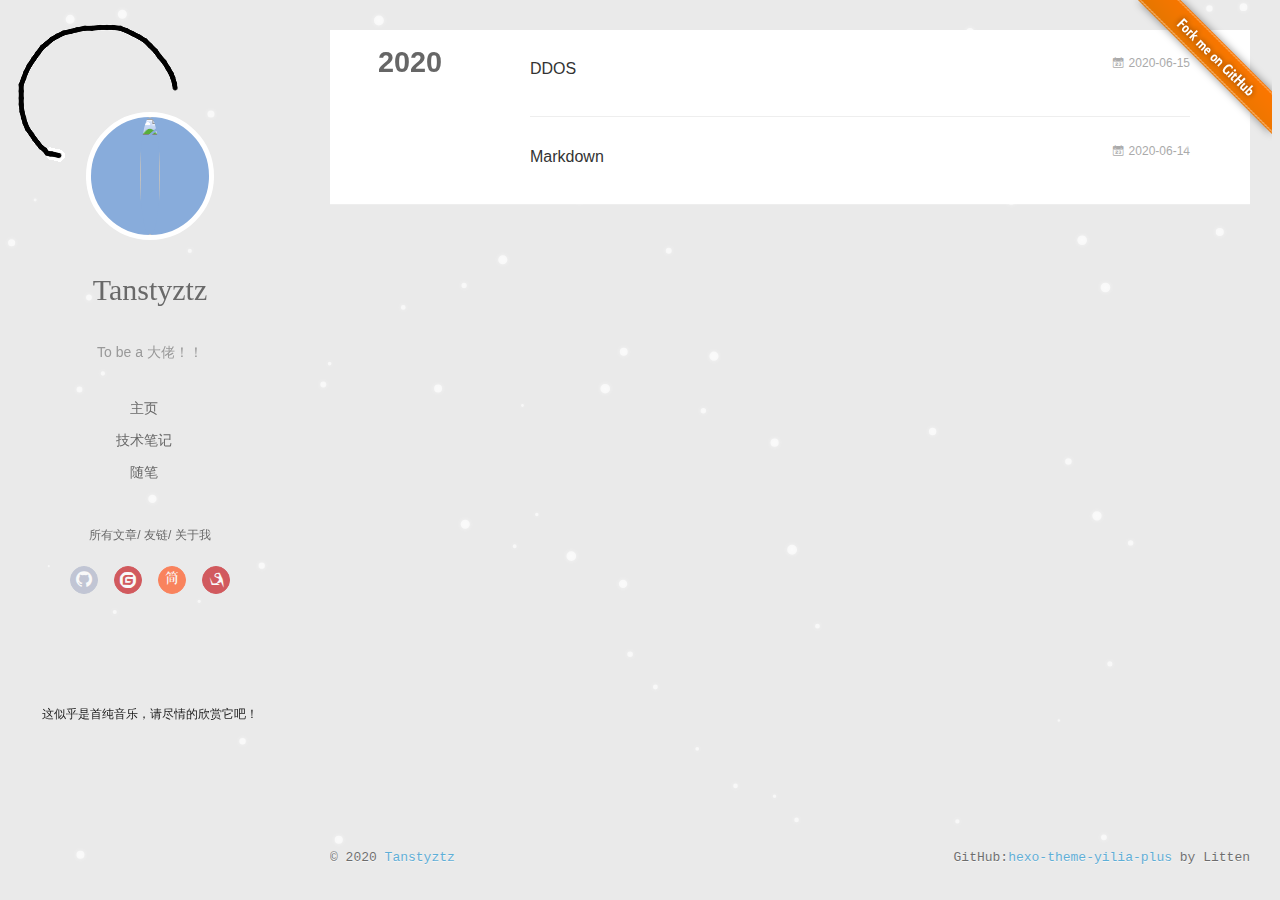
==== commit bca65a89: "Site updated: 2020-06-16 18:44:03" ====
--- a/archives/index.html
+++ b/archives/index.html
@@ -71,7 +71,7 @@
   <div id="container" q-class="show:isCtnShow">
     <canvas id="anm-canvas" class="anm-canvas"></canvas>
 
-    <div class="left-col" q-class="show:isShow" style="background: #fff">
+    <div class="left-col" q-class="show:isShow" style="background: url(https://s1.ax1x.com/2020/06/16/Niqvi6.jpg)no-repeat 100%;background-size:cover;">
     	
       
 
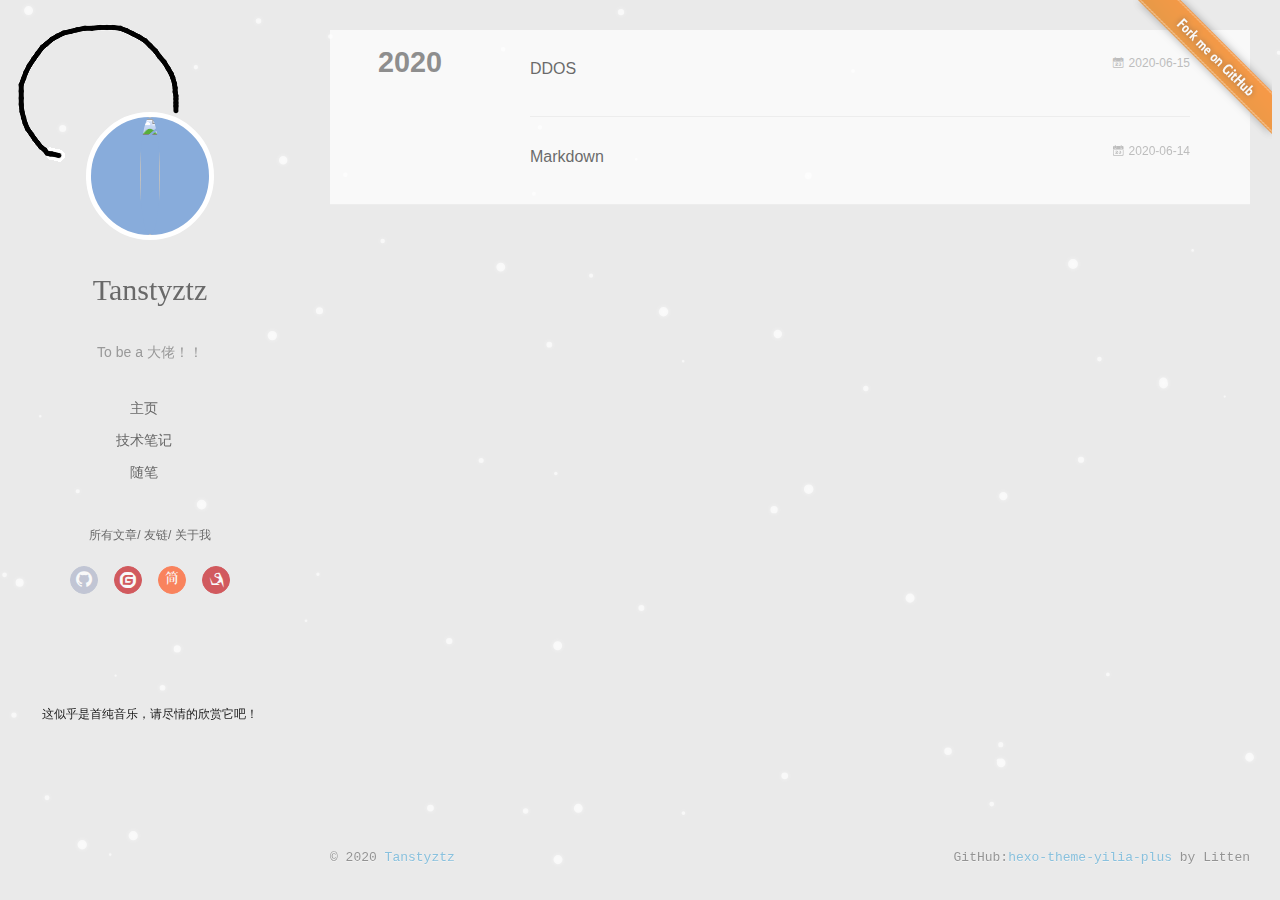
==== commit ba95ebca: "Site updated: 2020-06-16 18:52:27" ====
--- a/archives/index.html
+++ b/archives/index.html
@@ -72,7 +72,7 @@
     <canvas id="anm-canvas" class="anm-canvas"></canvas>
 
     <div class="left-col" q-class="show:isShow" style="background: url(https://s1.ax1x.com/2020/06/16/Niqvi6.jpg)no-repeat 100%;background-size:cover;">
-    	
+
       
 
 
@@ -145,7 +145,12 @@
 </div>
 
     </div>
-    <div class="mid-col" q-class="show:isShow,hide:isShow|isFalse">
+    
+    <div class="mid-col" q-class="show:isShow,hide:isShow|isFalse" style="background: url(https://s1.ax1x.com/2020/06/16/NFSf81.jpg) no-repeat 100%;background-size:cover;opacity:0.7;filter:alpha(opacity=70);">
+
+
+
+
       
       
       <a class="forkMe" style="position:absolute;z-index:999;top:0;right:0.5em;" 
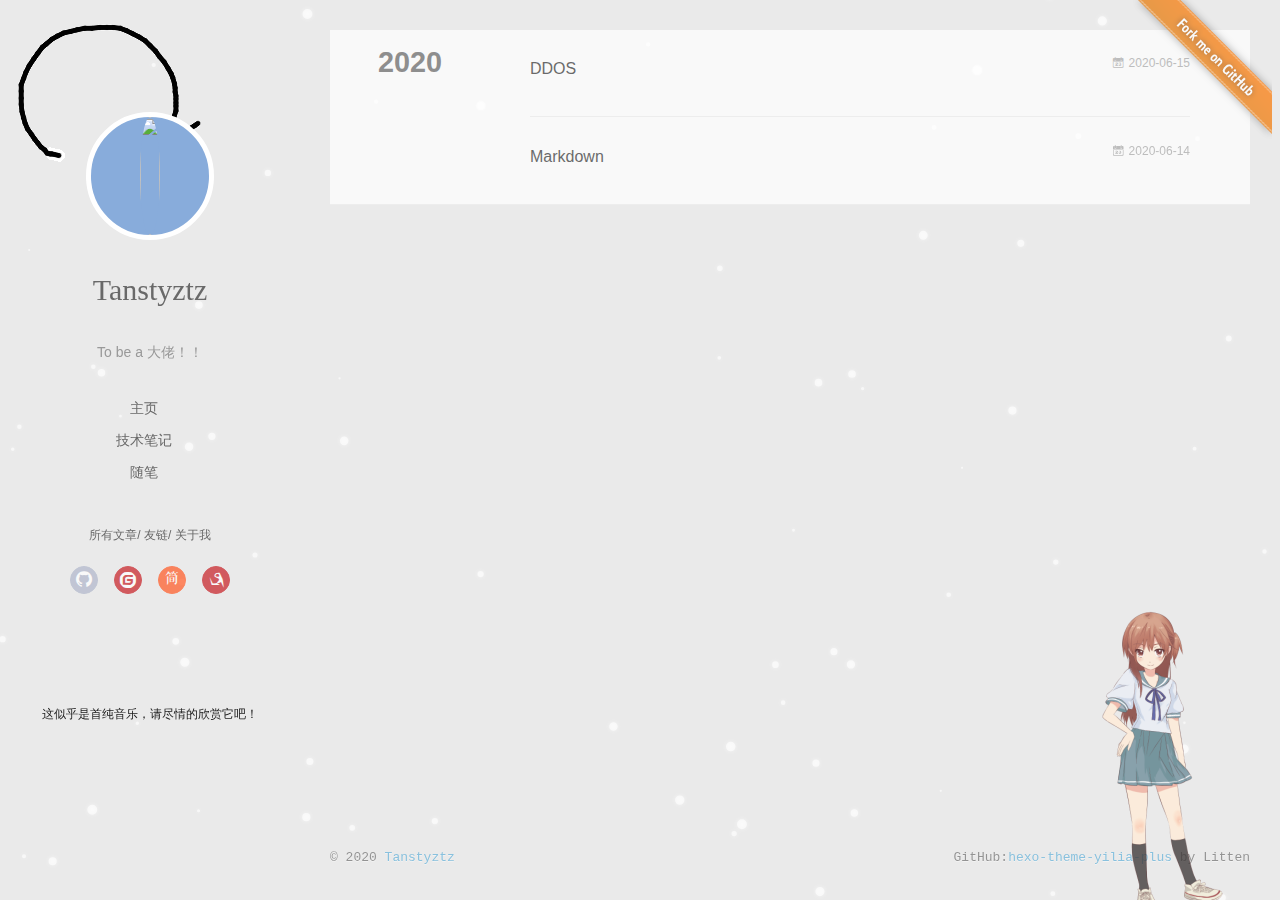
==== commit e4b9bfc4: "Site updated: 2020-06-16 19:08:30" ====
--- a/archives/index.html
+++ b/archives/index.html
@@ -305,6 +305,8 @@
   
 
     
+
+
 
 
           </div>
@@ -616,13 +618,63 @@
 <script type="text/javascript" src="/plugins/activate-power-mode/activate-power-mode.js"></script>
 <script>
   POWERMODE.colorful = true; // make power mode colorful
-  POWERMODE.shake = false; // turn off shake
+  POWERMODE.shake = true; // turn off shake
   document.body.addEventListener('input', POWERMODE);
 </script>
 
   
   <!-- <script async type="text/javascript" size="90" alpha="0.2" zIndex="0" src="/plugins/ribbon.js/ribbon.min.js"></script> -->
   
+  
+    <script type="text/javascript" src="/plugins/live2d-widget.js/L2Dwidget.min.js"></script>
+<script type="text/javascript">
+  /**
+   * 完整配置请参考：https://l2dwidget.js.org/docs/class/src/index.js~L2Dwidget.html#instance-method-init
+   */
+  var pluginModelPath = "assets/", // 模型的文件路径，无需更改
+    pluginRootPath = "/live2d_models/"; // 插件的路径，无需更改
+  //特定的模型json文件名称
+  var modelPathJson = {
+    "epsilon2_1": "Epsilon2.1",
+    "gf": "Gantzert_Felixander",
+    "haru/01": "haru01",
+    "haru/02": "haru02",
+    "nietzsche": "nietzche"
+  }
+
+  
+    var modelName = "hibiki";
+  
+
+  var modelJsonPath = "";
+  if (modelPathJson[modelName]) {
+    modelJsonPath = pluginRootPath + modelName + "/" + pluginModelPath + modelPathJson[modelName] +
+      ".model.json";
+  } else {
+    modelJsonPath = pluginRootPath + modelName + "/" + pluginModelPath + modelName + ".model.json";
+  }
+  L2Dwidget.init({
+    model: {
+      jsonPath: modelJsonPath
+    },
+    display: {
+       position: "right", 
+       width: 145, 
+       height: 315, 
+       hOffset: 50, 
+      
+    },
+    mobile: {
+      
+       scale: 0.6 
+    },
+    react: {
+       opacity: 0.8 
+    }
+  })
+
+</script>
+
   
   
   <script type="text/javascript" src="/lib/snow.js"></script>
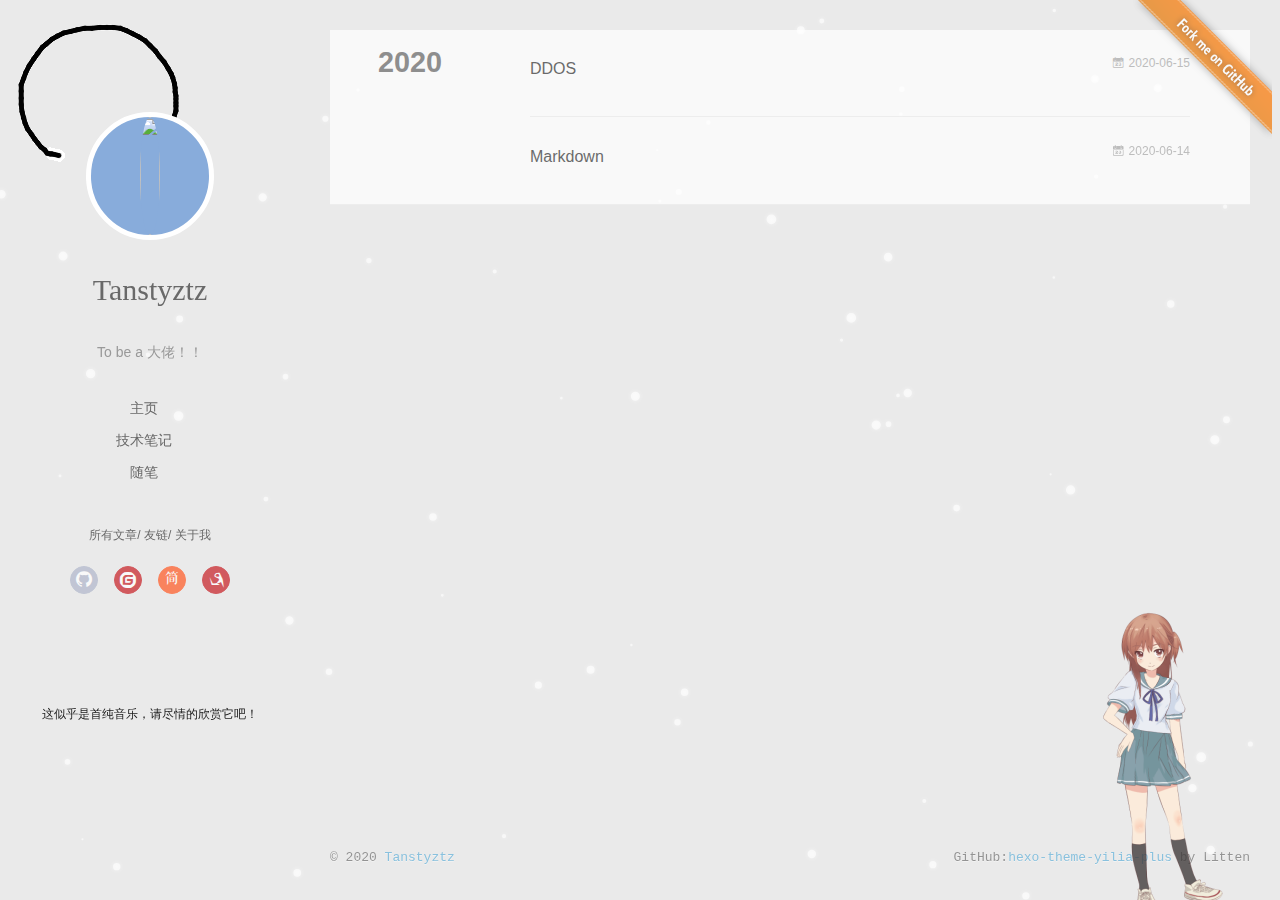
==== commit 03856f6e: "Site updated: 2020-06-16 19:12:03" ====
--- a/archives/index.html
+++ b/archives/index.html
@@ -118,7 +118,7 @@
 		<nav class="header-nav">
 			<div class="social">
 				
-					<a class="github" href="#" title="GitHub" target="_blank"><i class="icon-github"></i></a>
+					<a class="github" href="https://github.com/Tansty" title="GitHub" target="_blank"><i class="icon-github"></i></a>
 				
 					<a class="gitee" href="#" title="码云" target="_blank"><i class="icon-gitee"></i></a>
 				
@@ -190,7 +190,7 @@
 			<nav class="header-nav">
 				<div class="social">
 					
-						<a class="github" target="_blank" href="#" title="GitHub"><i class="icon-github"></i></a>
+						<a class="github" target="_blank" href="https://github.com/Tansty" title="GitHub"><i class="icon-github"></i></a>
 			        
 						<a class="gitee" target="_blank" href="#" title="码云"><i class="icon-gitee"></i></a>
 			        
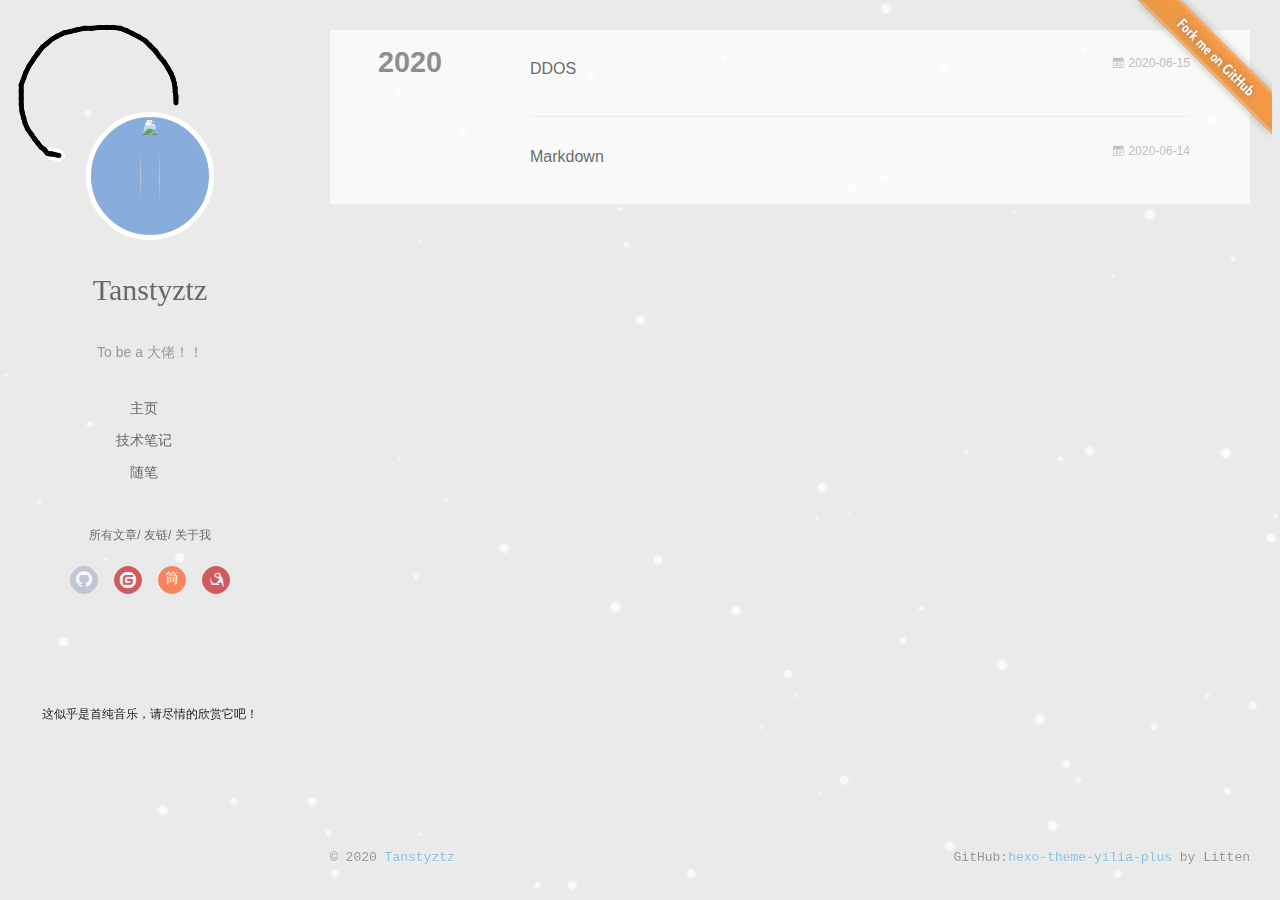
==== commit 00ecf4d6: "Site updated: 2020-06-16 19:13:26" ====
--- a/archives/index.html
+++ b/archives/index.html
@@ -626,56 +626,6 @@
   <!-- <script async type="text/javascript" size="90" alpha="0.2" zIndex="0" src="/plugins/ribbon.js/ribbon.min.js"></script> -->
   
   
-    <script type="text/javascript" src="/plugins/live2d-widget.js/L2Dwidget.min.js"></script>
-<script type="text/javascript">
-  /**
-   * 完整配置请参考：https://l2dwidget.js.org/docs/class/src/index.js~L2Dwidget.html#instance-method-init
-   */
-  var pluginModelPath = "assets/", // 模型的文件路径，无需更改
-    pluginRootPath = "/live2d_models/"; // 插件的路径，无需更改
-  //特定的模型json文件名称
-  var modelPathJson = {
-    "epsilon2_1": "Epsilon2.1",
-    "gf": "Gantzert_Felixander",
-    "haru/01": "haru01",
-    "haru/02": "haru02",
-    "nietzsche": "nietzche"
-  }
-
-  
-    var modelName = "hibiki";
-  
-
-  var modelJsonPath = "";
-  if (modelPathJson[modelName]) {
-    modelJsonPath = pluginRootPath + modelName + "/" + pluginModelPath + modelPathJson[modelName] +
-      ".model.json";
-  } else {
-    modelJsonPath = pluginRootPath + modelName + "/" + pluginModelPath + modelName + ".model.json";
-  }
-  L2Dwidget.init({
-    model: {
-      jsonPath: modelJsonPath
-    },
-    display: {
-       position: "right", 
-       width: 145, 
-       height: 315, 
-       hOffset: 50, 
-      
-    },
-    mobile: {
-      
-       scale: 0.6 
-    },
-    react: {
-       opacity: 0.8 
-    }
-  })
-
-</script>
-
-  
   
   <script type="text/javascript" src="/lib/snow.js"></script>
   <script type="text/javascript" src="/lib/jquery-2.1.4.min.js"></script>
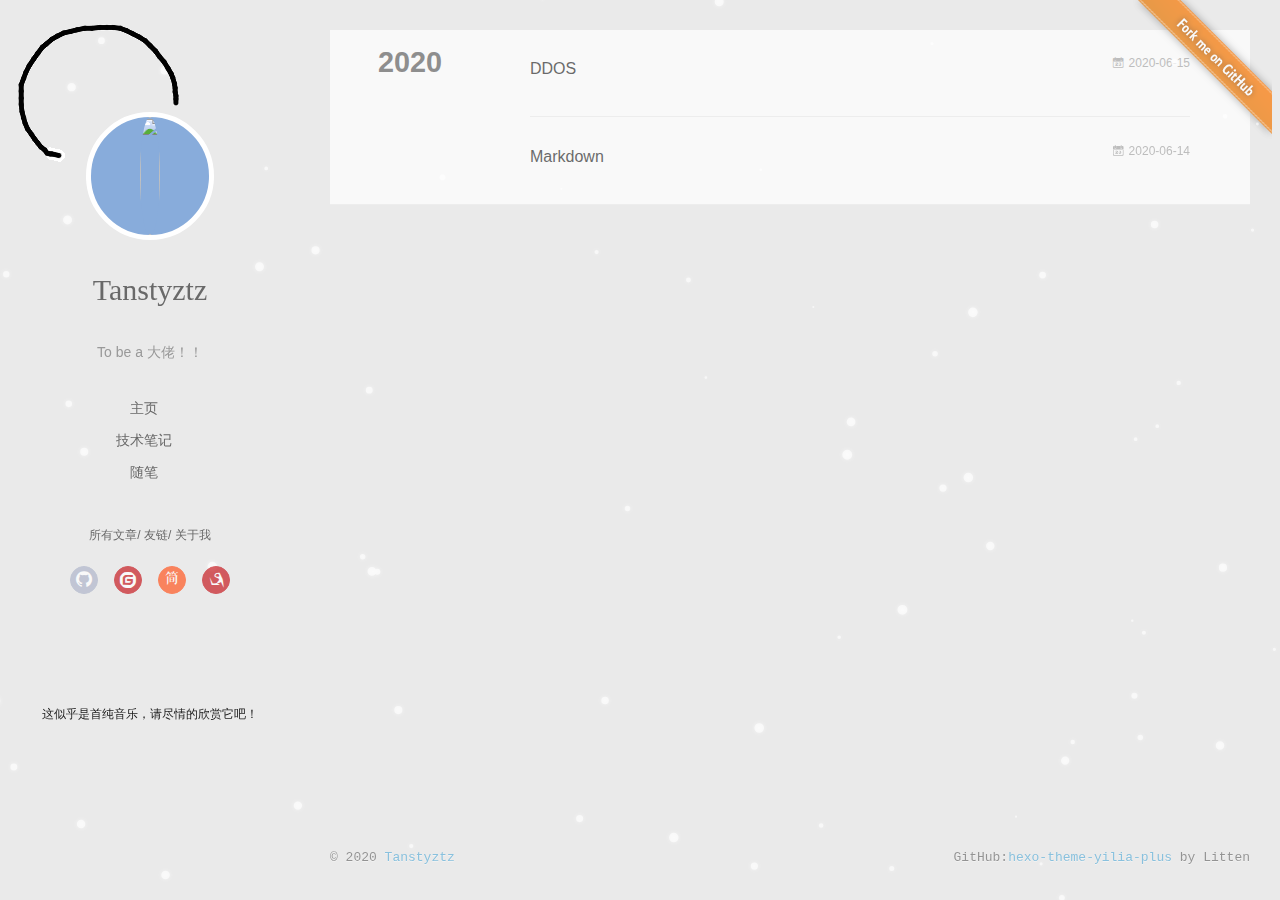
==== commit 8c24a381: "Site updated: 2020-06-16 19:16:53" ====
--- a/archives/index.html
+++ b/archives/index.html
@@ -62,6 +62,9 @@
 
 
 
+  
+    <script src="/lib/pace.min.js"></script>
+    <link href="//cdn.bootcss.com/pace/1.0.2/themes/blue/pace-theme-minimal.css" rel="stylesheet">
   
 
 </head>
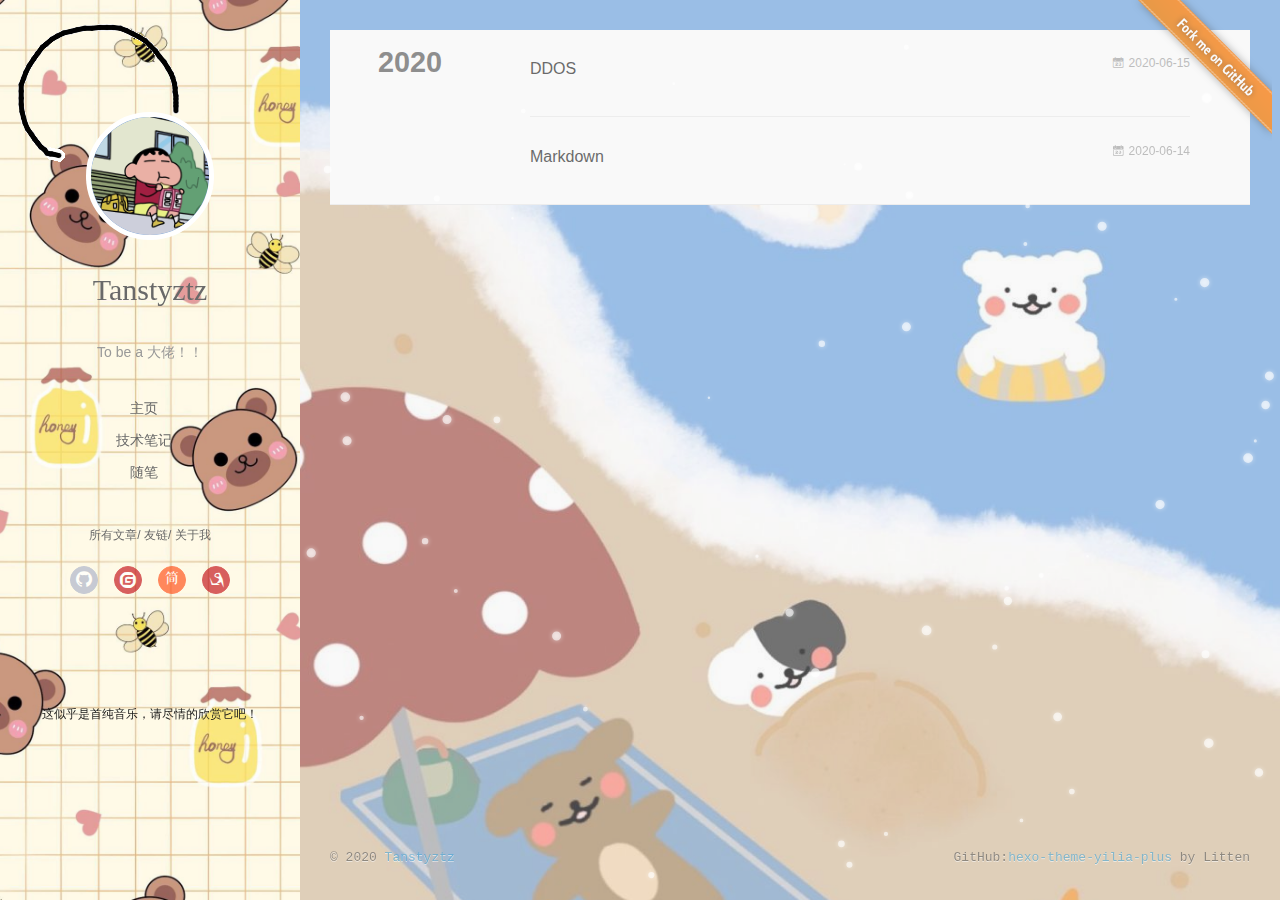
==== commit e8d58db4: "Site updated: 2020-06-24 16:57:30" ====
--- a/archives/index.html
+++ b/archives/index.html
@@ -74,7 +74,7 @@
   <div id="container" q-class="show:isCtnShow">
     <canvas id="anm-canvas" class="anm-canvas"></canvas>
 
-    <div class="left-col" q-class="show:isShow" style="background: url(https://s1.ax1x.com/2020/06/16/Niqvi6.jpg)no-repeat 100%;background-size:cover;">
+    <div class="left-col" q-class="show:isShow" style="background: url(/img/bg1.jpeg)no-repeat 100%;background-size:cover;">
 
       
 
@@ -83,7 +83,7 @@
 <div class="intrude-less">
 	<header id="header" class="inner">
 		<a href="/" class="profilepic">
-			<img src="https://s1.ax1x.com/2020/06/15/NCSCI1.jpg" class="js-avatar">
+			<img src="/img/tx.jpeg" class="js-avatar">
 		</a>
 		<hgroup>
 			<h1 class="header-author"><a href="/">Tanstyztz</a></h1>
@@ -149,7 +149,7 @@
 
     </div>
     
-    <div class="mid-col" q-class="show:isShow,hide:isShow|isFalse" style="background: url(https://s1.ax1x.com/2020/06/16/NFSf81.jpg) no-repeat 100%;background-size:cover;opacity:0.7;filter:alpha(opacity=70);">
+    <div class="mid-col" q-class="show:isShow,hide:isShow|isFalse" style="background: url(/img/bg2.jpeg) no-repeat 100%;background-size:cover;opacity:0.7;filter:alpha(opacity=70);">
 
 
 
@@ -171,7 +171,7 @@
 		<header id="header" class="inner">
 			<div class="profilepic">
 				<a href="/">
-					<img src="https://s1.ax1x.com/2020/06/15/NCSCI1.jpg" class="js-avatar">
+					<img src="/img/tx.jpeg" class="js-avatar">
 				</a>
 			</div>
 			<hgroup>
